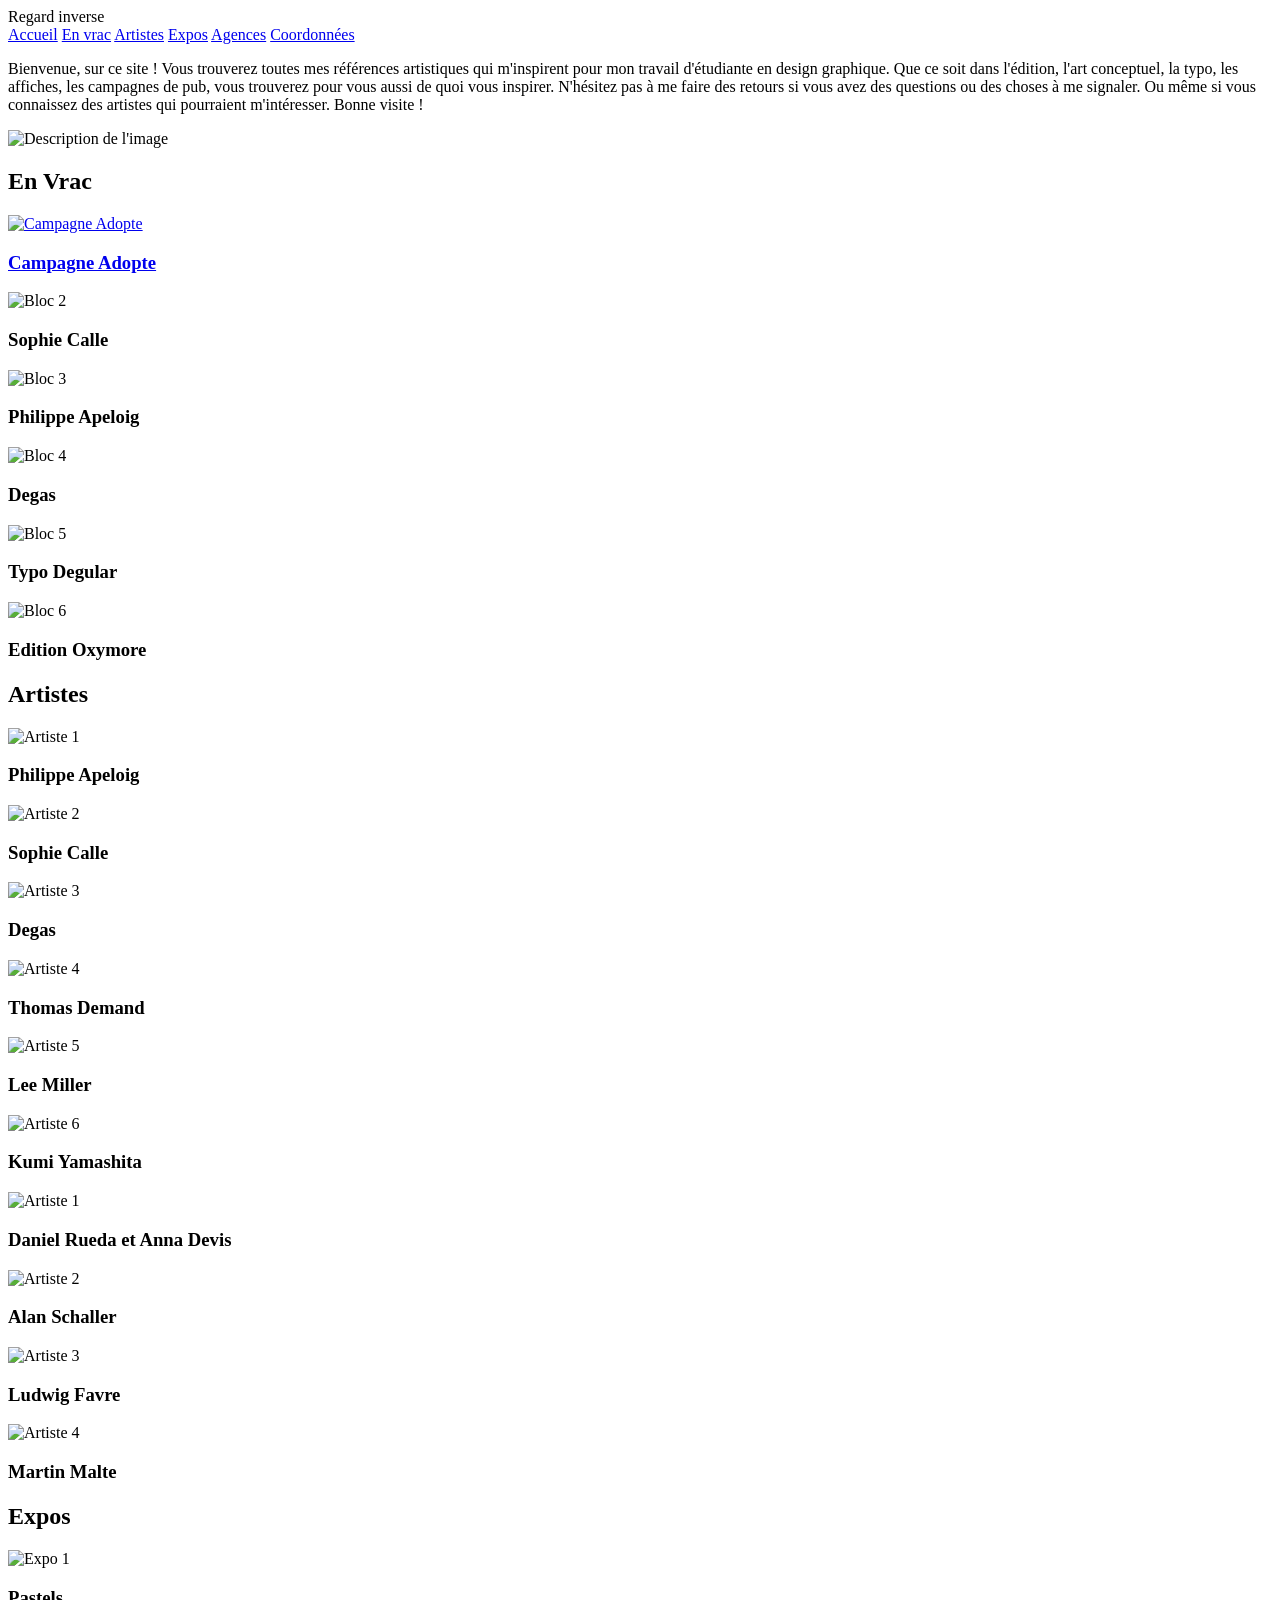
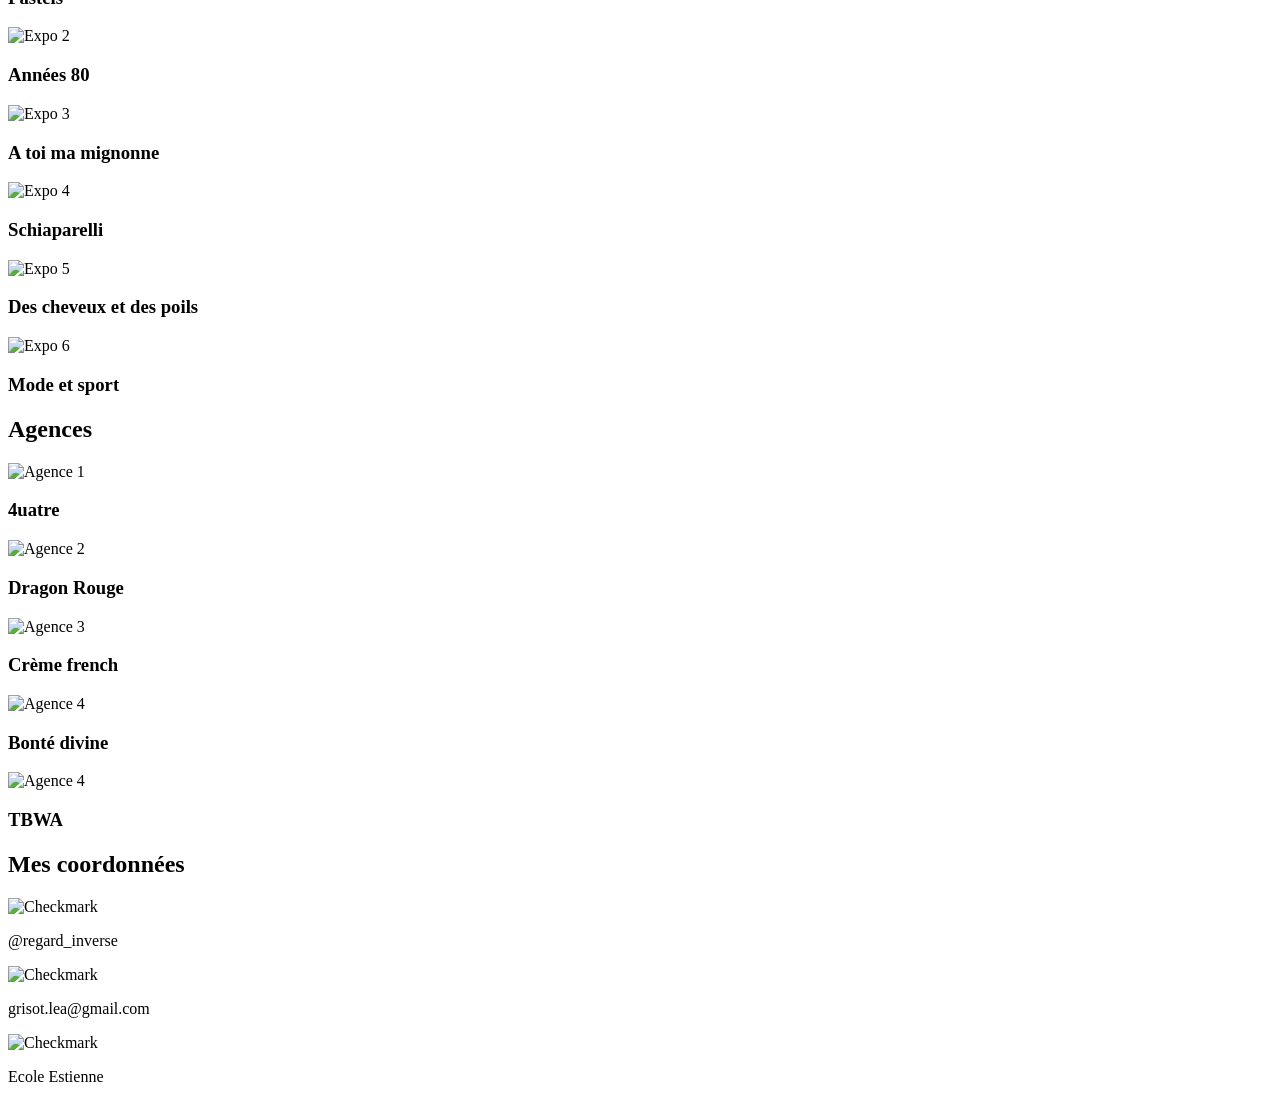
==== index.html @ 37bd3586 "Add Index fiel" ====
<!DOCTYPE html>
<html lang="fr">
<head>
    <meta charset="UTF-8">
    <meta name="viewport" content="width=device-width, initial-scale=1.0">
    <title>Regard inverse</title>
    <link href="https://fonts.googleapis.com/css2?family=Kanit:wght@300&display=swap" rel="stylesheet">
    <link rel="stylesheet" type="text/css" href="Style.css">
</head>
<body>

     <div class="black-bar">
        <div class="references">Regard inverse</div>
    </div>

    <div class="navbar">
        <a href="#accueil">Accueil</a>
        <a href="#vrac">En vrac</a>
        <a href="#artistes">Artistes</a>
        <a href="#expos">Expos</a>
        <a href="#agences">Agences</a>
        <a href="#coordonnees">Coordonnées</a>
    </div>

    <div class="content-container">
        <div class="text-container">
          <p>Bienvenue, sur ce site ! Vous trouverez toutes mes références artistiques qui m'inspirent pour mon travail d'étudiante en design graphique. Que ce soit dans l'édition, l'art conceptuel, la typo, les affiches, les campagnes de pub, vous trouverez pour vous aussi de quoi vous inspirer. N'hésitez pas à me faire des retours si vous avez des questions ou des choses à me signaler. Ou même si vous connaissez des artistes qui pourraient m'intéresser. Bonne visite !</p>
        </div>
        <div class="photo-container">
            <img src="image/livre.jpg" alt="Description de l'image">
        </div>
    </div>

    <!-- Sur votre page principale -->
  <div id="en-vrac" class="section">
      <h2>En Vrac</h2>
      <div class="blocks-container">
          <div class="block">
              <a href="campagne_adopte.html">
                  <img src="image/adopte.jpg" alt="Campagne Adopte">
                  <h3>Campagne Adopte</h3>
              </a>
          </div>
      </div>
            <div class="block">
                <img src="image/sophie.jpg" alt="Bloc 2">
                <h3>Sophie Calle</h3>
            </div>
            <div class="block">
                <img src="image/Philippe_Apeloig.jpg" alt="Bloc 3">
                <h3>Philippe Apeloig</h3>
            </div>
            <div class="block">
                <img src="image/Degas.jpg" alt="Bloc 4">
                <h3>Degas</h3>
            </div>
            <div class="block">
                <img src="image/Degular.jpg" alt="Bloc 5">
                <h3>Typo Degular</h3>
            </div>
            <div class="block">
                <img src="image/oxymore.jpg" alt="Bloc 6">
                <h3>Edition Oxymore</h3>
            </div>
        </div>

      </div>

      <div id="artistes" class="section">
          <h2>Artistes</h2>

          <div class="blocks-container">
              <div class="block">
                  <img src="image/Philippe_Apeloig.jpg" alt="Artiste 1">
                  <h3>Philippe Apeloig</h3>
              </div>
              <div class="block">
                  <img src="image/Sophie.jpg" alt="Artiste 2">
                  <h3>Sophie Calle</h3>
              </div>
              <div class="block">
                  <img src="image/Degas.jpg" alt="Artiste 3">
                  <h3>Degas</h3>
              </div>
              <div class="block">
                  <img src="image/thomas.jpg" alt="Artiste 4">
                  <h3>Thomas Demand</h3>
              </div>
              <div class="block">
                  <img src="image/Lee.jpg" alt="Artiste 5">
                  <h3>Lee Miller</h3>
              </div>
              <div class="block">
                  <img src="image/Kumi.jpg" alt="Artiste 6">
                  <h3>Kumi Yamashita</h3>
          </div>
      </div>

      <div class="blocks-container">
          <div class="block">
              <img src="image/Daniel.jpg" alt="Artiste 1">
              <h3>Daniel Rueda et Anna Devis</h3>
          </div>
          <div class="block">
              <img src="image/Alan+Schaller.jpg" alt="Artiste 2">
              <h3>Alan Schaller</h3>
          </div>
          <div class="block">
              <img src="image/Ludwig.jpg" alt="Artiste 3">
              <h3>Ludwig Favre</h3>
          </div>
          <div class="block">
              <img src="image/malte.jpg" alt="Artiste 4">
              <h3>Martin Malte</h3>
          </div>
      </div>

      <div id="expos" class="section">
          <h2>Expos</h2>

          <div class="blocks-container">
              <div class="block">
                  <img src="image/pastels.jpg" alt="Expo 1">
                  <h3>Pastels</h3>
              </div>
              <div class="block">
                  <img src="image/80.jpg" alt="Expo 2">
                  <h3>Années 80</h3>
              </div>
              <div class="block">
                  <img src="image/A toi.jpg" alt="Expo 3">
                  <h3>A toi ma mignonne</h3>
              </div>
              <div class="block">
                  <img src="image/schia.jpg" alt="Expo 4">
                  <h3>Schiaparelli</h3>
              </div>
              <div class="block">
                  <img src="image/Cheveux.jpg" alt="Expo 5">
                  <h3>Des cheveux et des poils</h3>
              </div>
              <div class="block">
                  <img src="image/sport.jpg" alt="Expo 6">
                  <h3>Mode et sport</h3>
              </div>
          </div>


      <div id="agences" class="section">
          <h2>Agences</h2>

          <div class="blocks-container">
              <div class="block">
                  <img src="image/4uatre.jpg" alt="Agence 1">
                  <h3>4uatre</h3>
              </div>
              <div class="block">
                  <img src="image/dragon.jpg" alt="Agence 2">
                  <h3>Dragon Rouge</h3>
              </div>
              <div class="block">
                  <img src="image/Creme.jpg" alt="Agence 3">
                  <h3>Crème french</h3>
              </div>
              <div class="block">
                  <img src="image/Bonté.jpg" alt="Agence 4">
                  <h3>Bonté divine</h3>
              </div>
              <div class="block">
                  <img src="image/TBW.jpg" alt="Agence 4">
                  <h3>TBWA</h3>
              </div>
          </div>
    <!-- Ajoutez plus de blocs au besoin -->
</div>
              <!-- Add more blocks as needed -->
          </div>

      <div id="coordonnees" class="section">
         <h2> Mes coordonnées</h2>

         <div class="contacts-container">
             <div class="contact-item">
                 <div class="contact-icon"><img src="image/tick.jpg" alt="Checkmark" style="width: 15px; height: 15px;"></div>
                 <div class="contacts-text">
                     <p>@regard_inverse</p>
                 </div>
             </div>
             <div class="contact-item">
                 <div class="contact-icon"><img src="image/tick.jpg" alt="Checkmark" style="width: 15px; height: 15px;"></div>
                 <div class="contacts-text">
                     <p>grisot.lea@gmail.com</p>
                 </div>
             </div>
             <div class="contact-item">
                 <div class="contact-icon"><img src="image/tick.jpg" alt="Checkmark" style="width: 15px; height: 15px;"></div>
                 <div class="contacts-text">
                     <p>Ecole Estienne</p>
                 </div>
             </div>
         </div>
     </div>

      <!-- Continue adding more sections as needed -->

      <!-- Your page content goes here -->
      <div class="black-bar-bottom"></div>
  </body>
  </html>
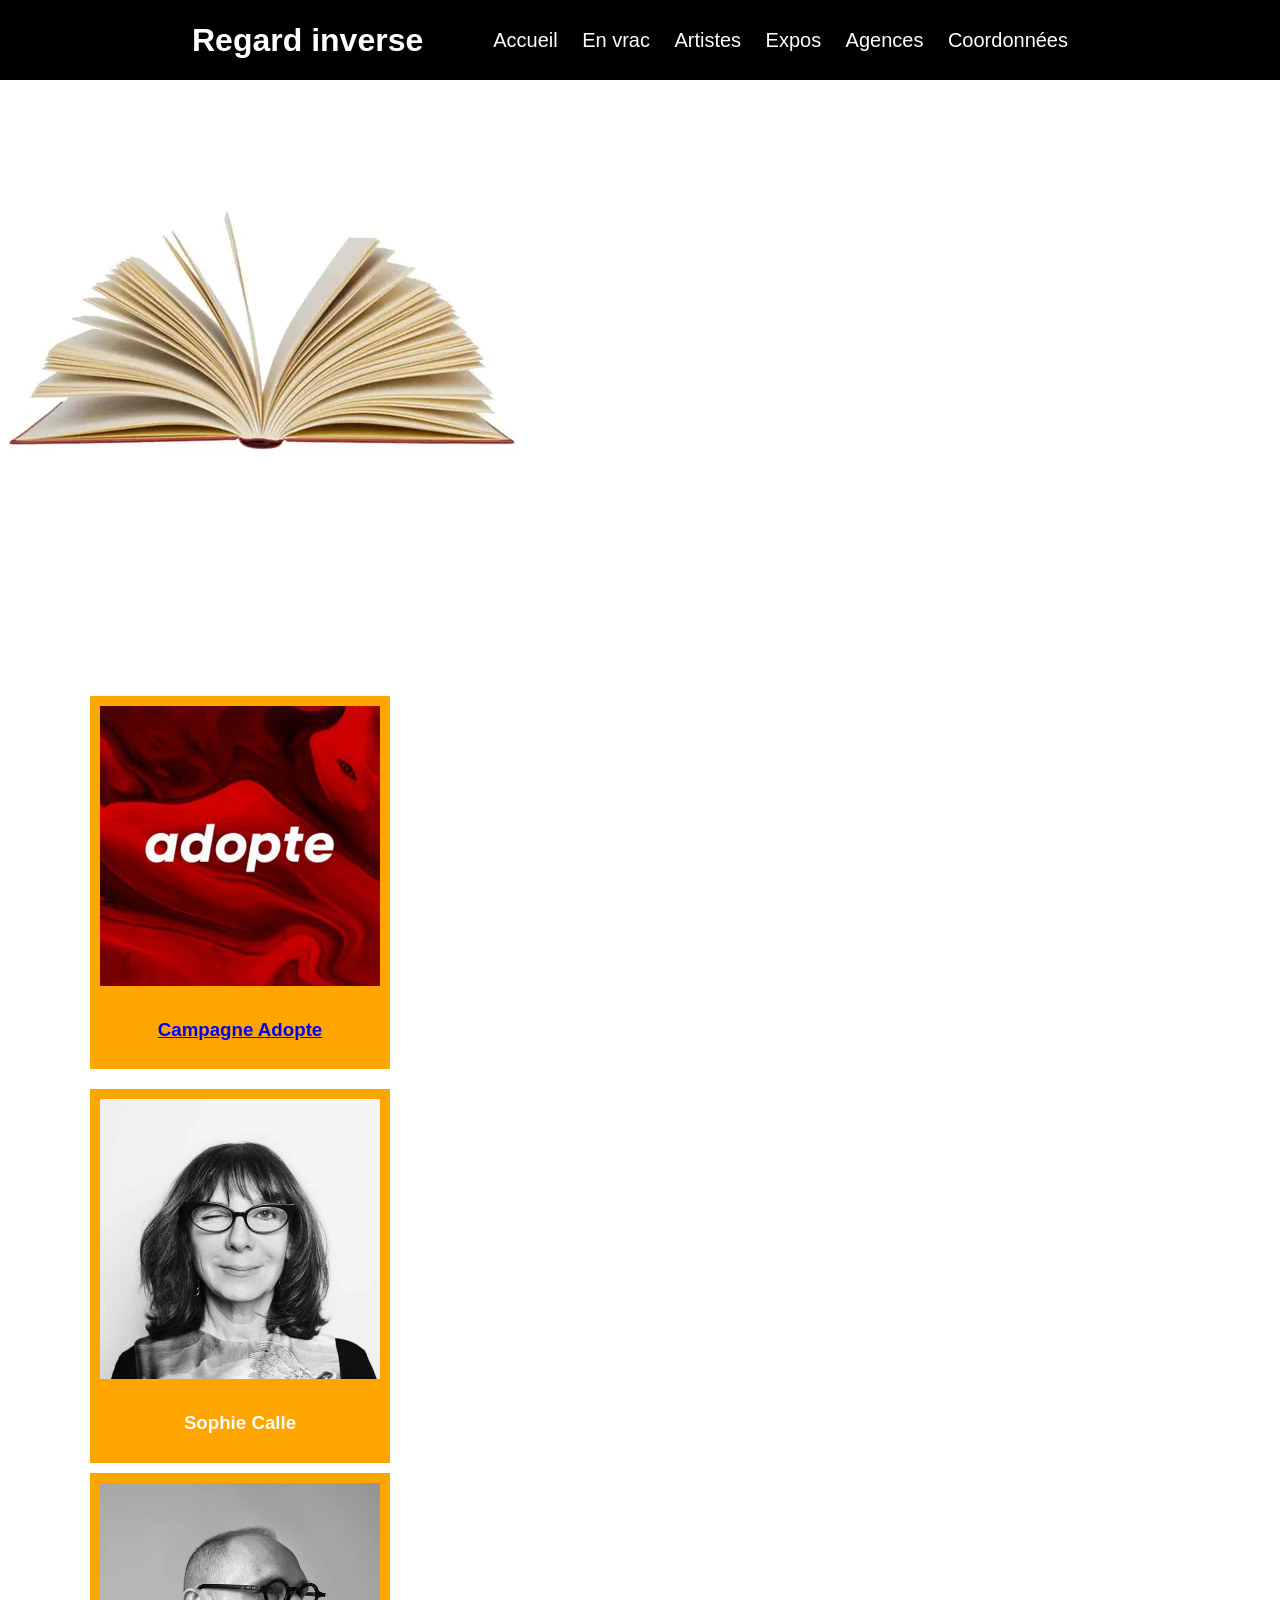
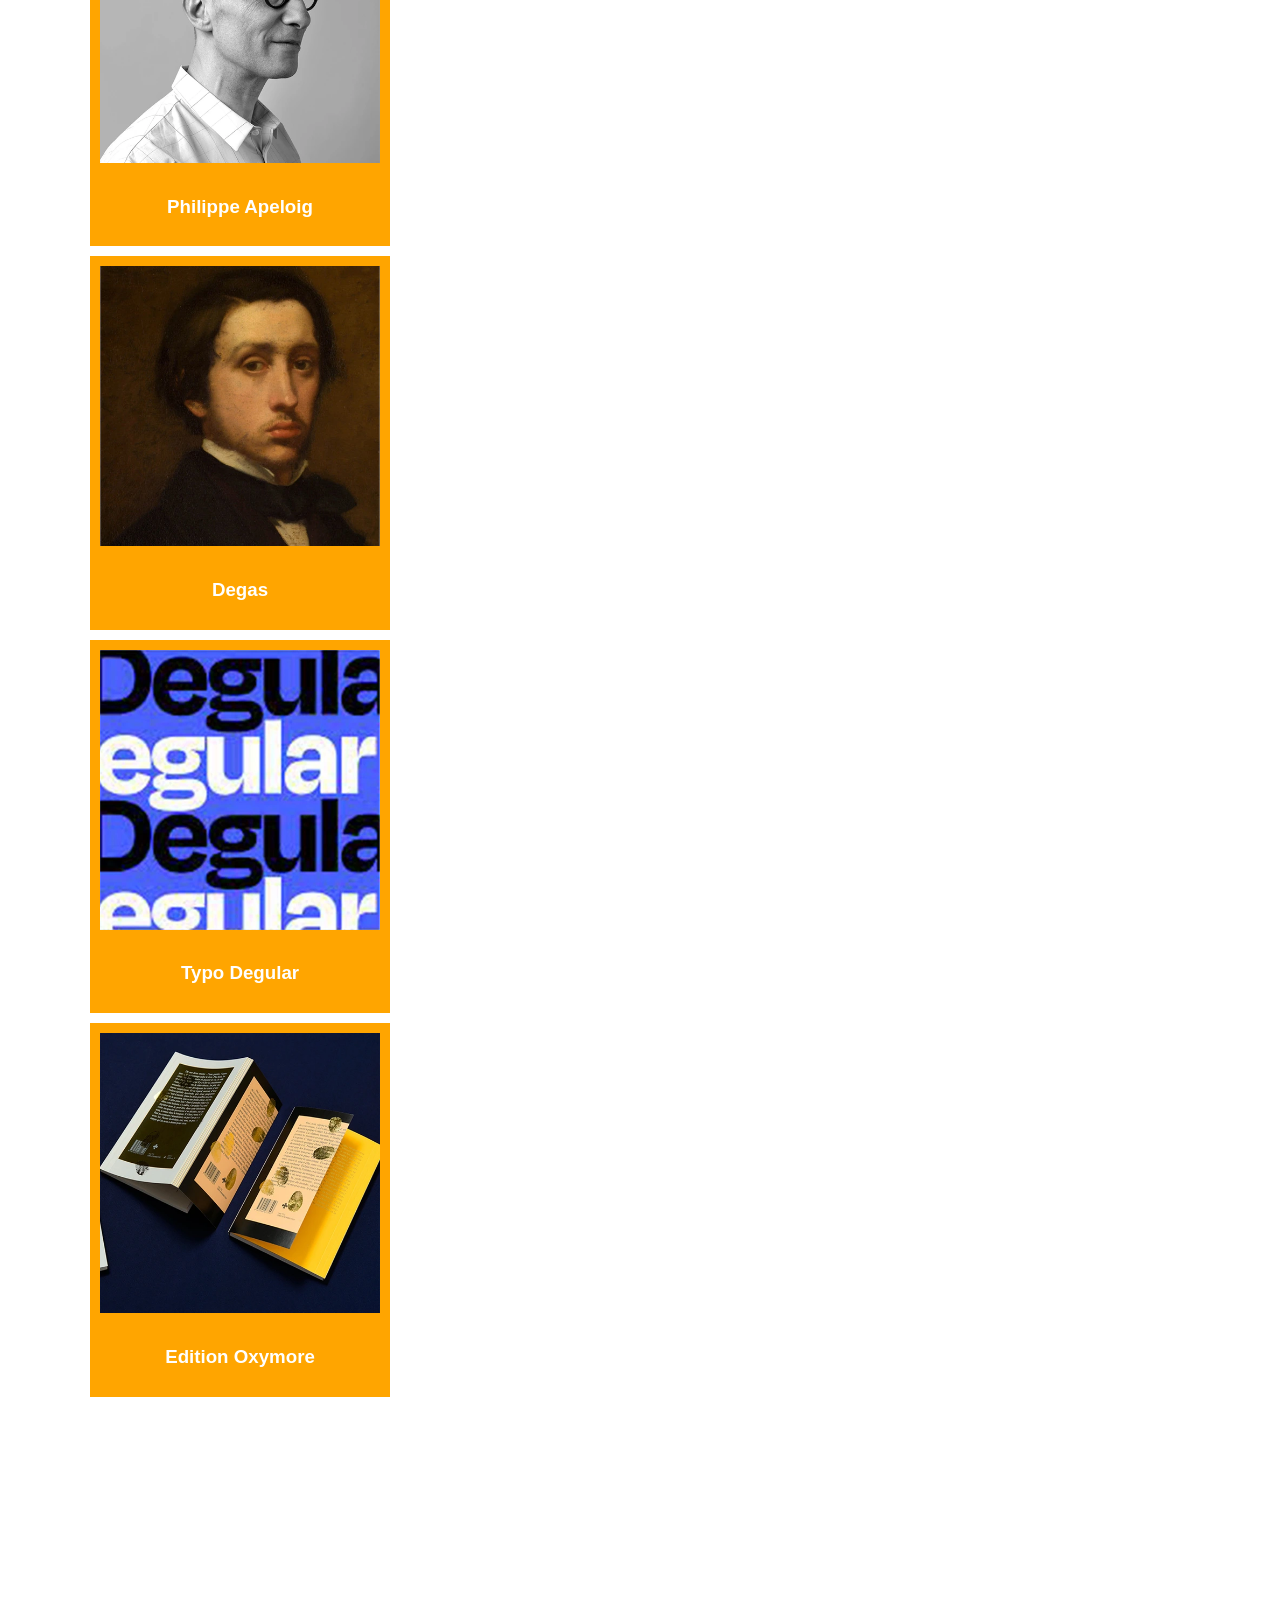
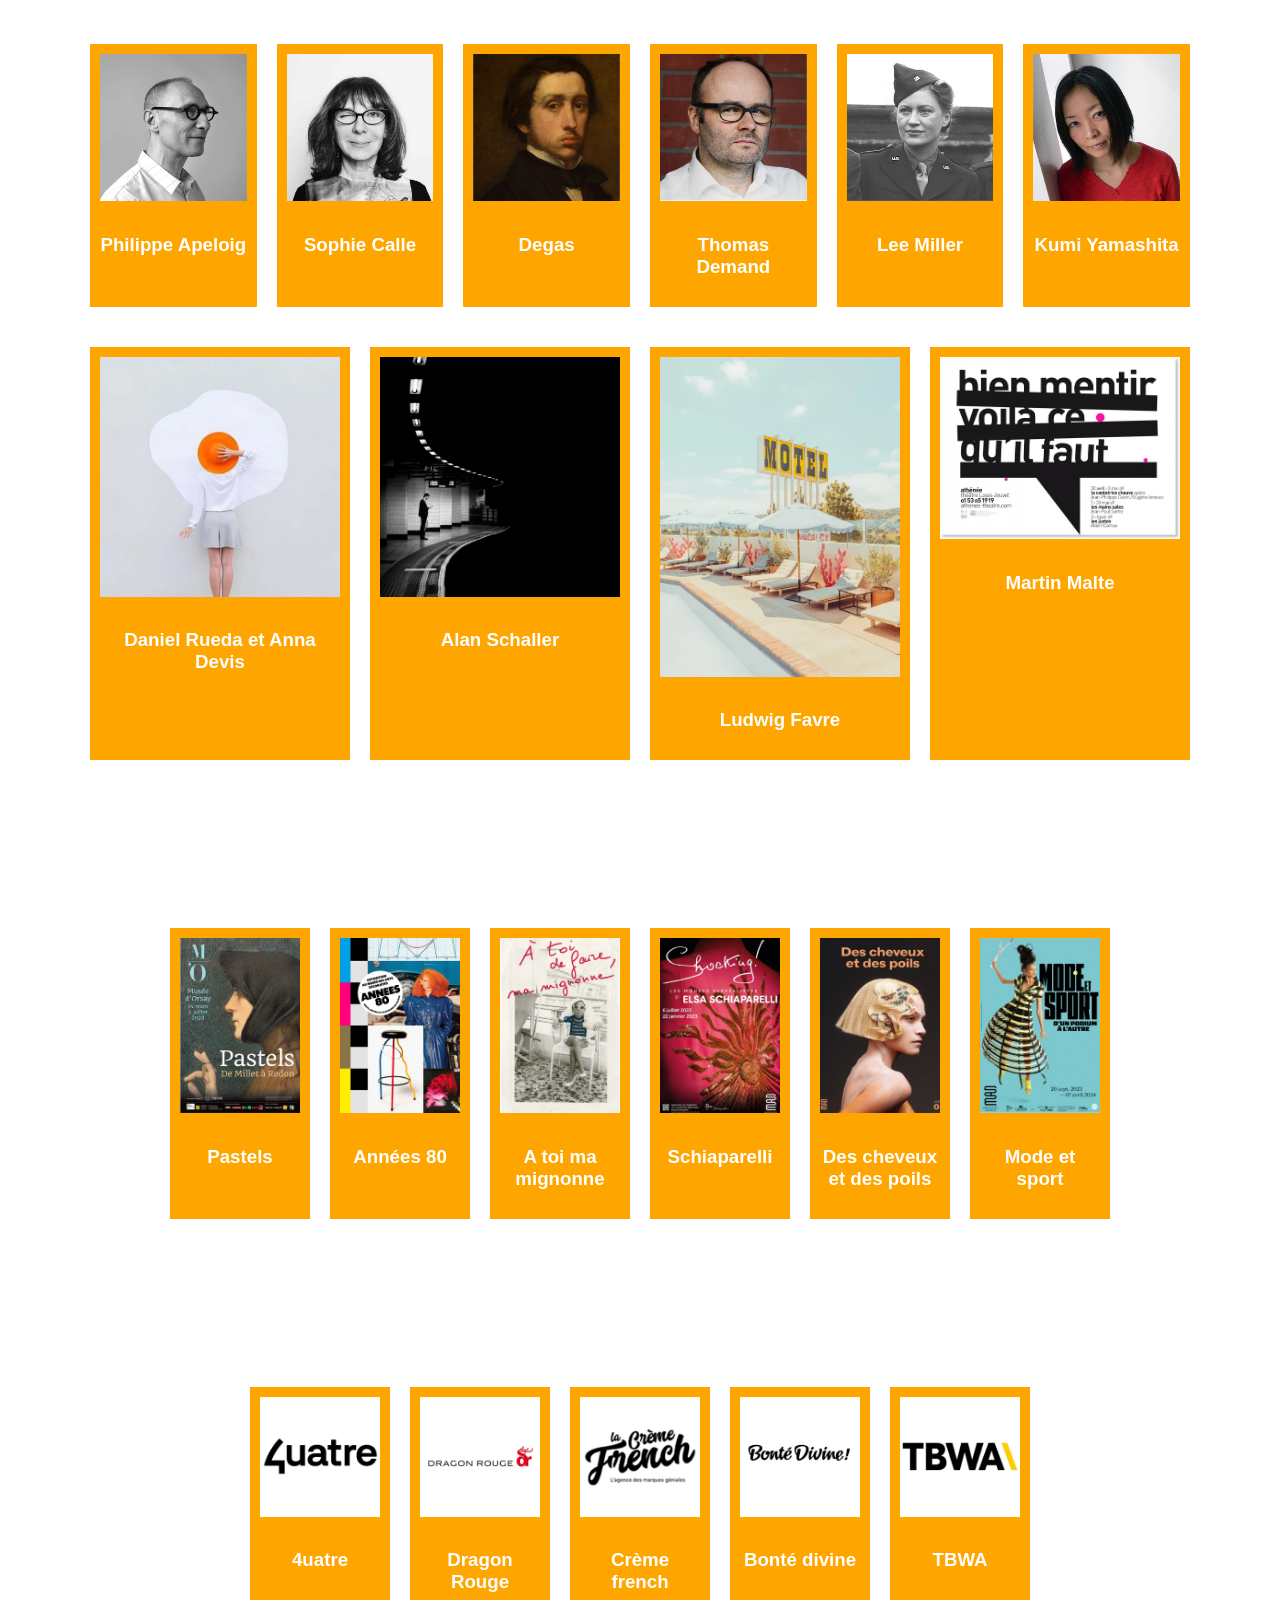
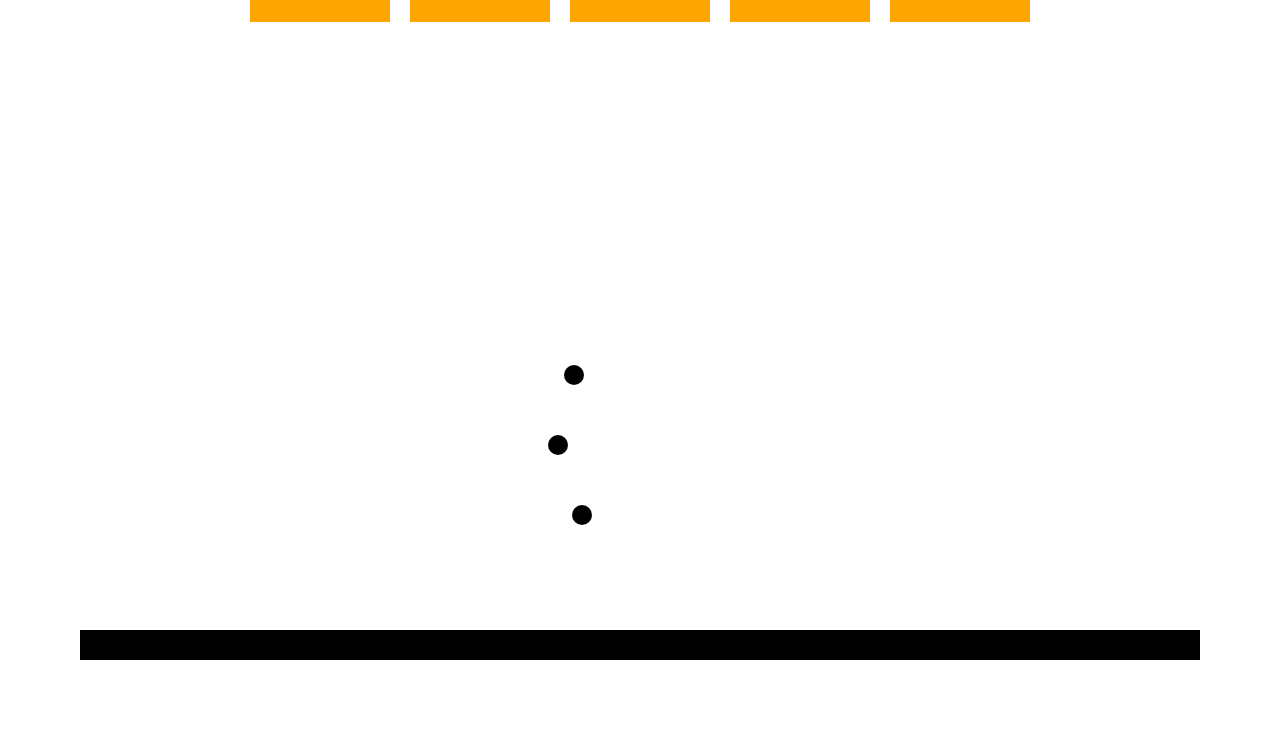
==== commit ec8b6c2f: "Images version Webp" ====
--- a/index.html
+++ b/index.html
@@ -1,209 +1,211 @@
 <!DOCTYPE html>
 <html lang="fr">
-<head>
-    <meta charset="UTF-8">
-    <meta name="viewport" content="width=device-width, initial-scale=1.0">
-    <title>Regard inverse</title>
-    <link href="https://fonts.googleapis.com/css2?family=Kanit:wght@300&display=swap" rel="stylesheet">
-    <link rel="stylesheet" type="text/css" href="Style.css">
-</head>
-<body>
-
-     <div class="black-bar">
-        <div class="references">Regard inverse</div>
+    <head>
+        <meta charset="UTF-8">
+        <meta name="viewport" content="width=device-width, initial-scale=1.0">
+        <title>Regard inverse</title>
+        <link href="https://fonts.googleapis.com/css2?family=Kanit:wght@300&display=swap" rel="stylesheet">
+        <link rel="stylesheet" type="text/css" href="Style.css">
+    </head>
+    <body>
+
+        <div class="navbar">
+            <div class="black-bar flex-items">
+                <h1>Regard inverse</h1>
+            </div>
+            <div class="flex-items">
+                <a href="#accueil">Accueil</a>
+                <a href="#vrac">En vrac</a>
+                <a href="#artistes">Artistes</a>
+                <a href="#expos">Expos</a>
+                <a href="#agences">Agences</a>
+                <a href="#coordonnees">Coordonnées</a>
+            </div>
+        </div>
+
+        <div class="content-container">
+            <div class="text-container">
+            <p>Bienvenue, sur ce site ! Vous trouverez toutes mes références artistiques qui m'inspirent pour mon travail d'étudiante en design graphique. 
+                Que ce soit dans l'édition, l'art conceptuel, la typo, les affiches, les campagnes de pub, vous trouverez pour vous aussi de quoi vous inspirer. N'hésitez pas à me faire des retours si vous avez des questions ou des choses à me signaler. Ou même si vous connaissez des artistes qui pourraient m'intéresser. Bonne visite !</p>
+            </div>
+            <div class="photo-container">
+                <img src="image/livre.webp" alt="Description de l'image">
+            </div>
+        </div>
+
+        <!-- Sur votre page principale -->
+    <div id="vrac" class="section">
+        <h2>En Vrac</h2>
+        <div class="blocks-container">
+            <div class="block">
+                <a href="campagne_adopte.html">
+                    <img src="image/adopte.webp" alt="Campagne Adopte">
+                    <h3>Campagne Adopte</h3>
+                </a>
+            </div>
+        </div>
+                <div class="block">
+                    <img src="image/sophie.webp" alt="Bloc 2">
+                    <h3>Sophie Calle</h3>
+                </div>
+                <div class="block">
+                    <img src="image/Philippe_Apeloig.webp" alt="Bloc 3">
+                    <h3>Philippe Apeloig</h3>
+                </div>
+                <div class="block">
+                    <img src="image/Degas.webp" alt="Bloc 4">
+                    <h3>Degas</h3>
+                </div>
+                <div class="block">
+                    <img src="image/degular.webp" alt="Bloc 5">
+                    <h3>Typo Degular</h3>
+                </div>
+                <div class="block">
+                    <img src="image/oxymore.webp" alt="Bloc 6">
+                    <h3>Edition Oxymore</h3>
+                </div>
+            </div>
+
+        </div>
+
+        <div id="artistes" class="section">
+            <h2>Artistes</h2>
+
+            <div class="blocks-container">
+                <div class="block">
+                    <img src="image/Philippe_Apeloig.webp" alt="Artiste 1">
+                    <h3>Philippe Apeloig</h3>
+                </div>
+                <div class="block">
+                    <img src="image/sophie.webp" alt="Artiste 2">
+                    <h3>Sophie Calle</h3>
+                </div>
+                <div class="block">
+                    <img src="image/Degas.webp" alt="Artiste 3">
+                    <h3>Degas</h3>
+                </div>
+                <div class="block">
+                    <img src="image/Thomas.webp" alt="Artiste 4">
+                    <h3>Thomas Demand</h3>
+                </div>
+                <div class="block">
+                    <img src="image/Lee.webp" alt="Artiste 5">
+                    <h3>Lee Miller</h3>
+                </div>
+                <div class="block">
+                    <img src="image/Kumi.webp" alt="Artiste 6">
+                    <h3>Kumi Yamashita</h3>
+            </div>
+        </div>
+
+        <div class="blocks-container">
+            <div class="block">
+                <img src="image/Daniel.webp" alt="Artiste 1">
+                <h3>Daniel Rueda et Anna Devis</h3>
+            </div>
+            <div class="block">
+                <img src="image/Alan_Schaller.webp" alt="Artiste 2">
+                <h3>Alan Schaller</h3>
+            </div>
+            <div class="block">
+                <img src="image/ludwig.webp" alt="Artiste 3">
+                <h3>Ludwig Favre</h3>
+            </div>
+            <div class="block">
+                <img src="image/malte.webp" alt="Artiste 4">
+                <h3>Martin Malte</h3>
+            </div>
+        </div>
+
+        <div id="expos" class="section">
+            <h2>Expos</h2>
+
+            <div class="blocks-container">
+                <div class="block">
+                    <img src="image/pastels.webp" alt="Expo 1">
+                    <h3>Pastels</h3>
+                </div>
+                <div class="block">
+                    <img src="image/80.webp" alt="Expo 2">
+                    <h3>Années 80</h3>
+                </div>
+                <div class="block">
+                    <img src="image/A_toi.webp" alt="Expo 3">
+                    <h3>A toi ma mignonne</h3>
+                </div>
+                <div class="block">
+                    <img src="image/schia.webp" alt="Expo 4">
+                    <h3>Schiaparelli</h3>
+                </div>
+                <div class="block">
+                    <img src="image/Cheveux.webp" alt="Expo 5">
+                    <h3>Des cheveux et des poils</h3>
+                </div>
+                <div class="block">
+                    <img src="image/sport.webp" alt="Expo 6">
+                    <h3>Mode et sport</h3>
+                </div>
+            </div>
+
+
+        <div id="agences" class="section">
+            <h2>Agences</h2>
+
+            <div class="blocks-container">
+                <div class="block">
+                    <img src="image/4uatre.webp" alt="Agence 1">
+                    <h3>4uatre</h3>
+                </div>
+                <div class="block">
+                    <img src="image/dragon.webp" alt="Agence 2">
+                    <h3>Dragon Rouge</h3>
+                </div>
+                <div class="block">
+                    <img src="image/creme.webp" alt="Agence 3">
+                    <h3>Crème french</h3>
+                </div>
+                <div class="block">
+                    <img src="image/bonte.webp" alt="Agence 4">
+                    <h3>Bonté divine</h3>
+                </div>
+                <div class="block">
+                    <img src="image/TBW.webp" alt="Agence 4">
+                    <h3>TBWA</h3>
+                </div>
+            </div>
+        <!-- Ajoutez plus de blocs au besoin -->
     </div>
-
-    <div class="navbar">
-        <a href="#accueil">Accueil</a>
-        <a href="#vrac">En vrac</a>
-        <a href="#artistes">Artistes</a>
-        <a href="#expos">Expos</a>
-        <a href="#agences">Agences</a>
-        <a href="#coordonnees">Coordonnées</a>
-    </div>
-
-    <div class="content-container">
-        <div class="text-container">
-          <p>Bienvenue, sur ce site ! Vous trouverez toutes mes références artistiques qui m'inspirent pour mon travail d'étudiante en design graphique. Que ce soit dans l'édition, l'art conceptuel, la typo, les affiches, les campagnes de pub, vous trouverez pour vous aussi de quoi vous inspirer. N'hésitez pas à me faire des retours si vous avez des questions ou des choses à me signaler. Ou même si vous connaissez des artistes qui pourraient m'intéresser. Bonne visite !</p>
-        </div>
-        <div class="photo-container">
-            <img src="image/livre.jpg" alt="Description de l'image">
-        </div>
-    </div>
-
-    <!-- Sur votre page principale -->
-  <div id="en-vrac" class="section">
-      <h2>En Vrac</h2>
-      <div class="blocks-container">
-          <div class="block">
-              <a href="campagne_adopte.html">
-                  <img src="image/adopte.jpg" alt="Campagne Adopte">
-                  <h3>Campagne Adopte</h3>
-              </a>
-          </div>
-      </div>
-            <div class="block">
-                <img src="image/sophie.jpg" alt="Bloc 2">
-                <h3>Sophie Calle</h3>
-            </div>
-            <div class="block">
-                <img src="image/Philippe_Apeloig.jpg" alt="Bloc 3">
-                <h3>Philippe Apeloig</h3>
-            </div>
-            <div class="block">
-                <img src="image/Degas.jpg" alt="Bloc 4">
-                <h3>Degas</h3>
-            </div>
-            <div class="block">
-                <img src="image/Degular.jpg" alt="Bloc 5">
-                <h3>Typo Degular</h3>
-            </div>
-            <div class="block">
-                <img src="image/oxymore.jpg" alt="Bloc 6">
-                <h3>Edition Oxymore</h3>
-            </div>
-        </div>
-
-      </div>
-
-      <div id="artistes" class="section">
-          <h2>Artistes</h2>
-
-          <div class="blocks-container">
-              <div class="block">
-                  <img src="image/Philippe_Apeloig.jpg" alt="Artiste 1">
-                  <h3>Philippe Apeloig</h3>
-              </div>
-              <div class="block">
-                  <img src="image/Sophie.jpg" alt="Artiste 2">
-                  <h3>Sophie Calle</h3>
-              </div>
-              <div class="block">
-                  <img src="image/Degas.jpg" alt="Artiste 3">
-                  <h3>Degas</h3>
-              </div>
-              <div class="block">
-                  <img src="image/thomas.jpg" alt="Artiste 4">
-                  <h3>Thomas Demand</h3>
-              </div>
-              <div class="block">
-                  <img src="image/Lee.jpg" alt="Artiste 5">
-                  <h3>Lee Miller</h3>
-              </div>
-              <div class="block">
-                  <img src="image/Kumi.jpg" alt="Artiste 6">
-                  <h3>Kumi Yamashita</h3>
-          </div>
-      </div>
-
-      <div class="blocks-container">
-          <div class="block">
-              <img src="image/Daniel.jpg" alt="Artiste 1">
-              <h3>Daniel Rueda et Anna Devis</h3>
-          </div>
-          <div class="block">
-              <img src="image/Alan+Schaller.jpg" alt="Artiste 2">
-              <h3>Alan Schaller</h3>
-          </div>
-          <div class="block">
-              <img src="image/Ludwig.jpg" alt="Artiste 3">
-              <h3>Ludwig Favre</h3>
-          </div>
-          <div class="block">
-              <img src="image/malte.jpg" alt="Artiste 4">
-              <h3>Martin Malte</h3>
-          </div>
-      </div>
-
-      <div id="expos" class="section">
-          <h2>Expos</h2>
-
-          <div class="blocks-container">
-              <div class="block">
-                  <img src="image/pastels.jpg" alt="Expo 1">
-                  <h3>Pastels</h3>
-              </div>
-              <div class="block">
-                  <img src="image/80.jpg" alt="Expo 2">
-                  <h3>Années 80</h3>
-              </div>
-              <div class="block">
-                  <img src="image/A toi.jpg" alt="Expo 3">
-                  <h3>A toi ma mignonne</h3>
-              </div>
-              <div class="block">
-                  <img src="image/schia.jpg" alt="Expo 4">
-                  <h3>Schiaparelli</h3>
-              </div>
-              <div class="block">
-                  <img src="image/Cheveux.jpg" alt="Expo 5">
-                  <h3>Des cheveux et des poils</h3>
-              </div>
-              <div class="block">
-                  <img src="image/sport.jpg" alt="Expo 6">
-                  <h3>Mode et sport</h3>
-              </div>
-          </div>
-
-
-      <div id="agences" class="section">
-          <h2>Agences</h2>
-
-          <div class="blocks-container">
-              <div class="block">
-                  <img src="image/4uatre.jpg" alt="Agence 1">
-                  <h3>4uatre</h3>
-              </div>
-              <div class="block">
-                  <img src="image/dragon.jpg" alt="Agence 2">
-                  <h3>Dragon Rouge</h3>
-              </div>
-              <div class="block">
-                  <img src="image/Creme.jpg" alt="Agence 3">
-                  <h3>Crème french</h3>
-              </div>
-              <div class="block">
-                  <img src="image/Bonté.jpg" alt="Agence 4">
-                  <h3>Bonté divine</h3>
-              </div>
-              <div class="block">
-                  <img src="image/TBW.jpg" alt="Agence 4">
-                  <h3>TBWA</h3>
-              </div>
-          </div>
-    <!-- Ajoutez plus de blocs au besoin -->
-</div>
-              <!-- Add more blocks as needed -->
-          </div>
-
-      <div id="coordonnees" class="section">
-         <h2> Mes coordonnées</h2>
-
-         <div class="contacts-container">
-             <div class="contact-item">
-                 <div class="contact-icon"><img src="image/tick.jpg" alt="Checkmark" style="width: 15px; height: 15px;"></div>
-                 <div class="contacts-text">
-                     <p>@regard_inverse</p>
-                 </div>
-             </div>
-             <div class="contact-item">
-                 <div class="contact-icon"><img src="image/tick.jpg" alt="Checkmark" style="width: 15px; height: 15px;"></div>
-                 <div class="contacts-text">
-                     <p>grisot.lea@gmail.com</p>
-                 </div>
-             </div>
-             <div class="contact-item">
-                 <div class="contact-icon"><img src="image/tick.jpg" alt="Checkmark" style="width: 15px; height: 15px;"></div>
-                 <div class="contacts-text">
-                     <p>Ecole Estienne</p>
-                 </div>
-             </div>
-         </div>
-     </div>
-
-      <!-- Continue adding more sections as needed -->
-
-      <!-- Your page content goes here -->
-      <div class="black-bar-bottom"></div>
-  </body>
+                <!-- Add more blocks as needed -->
+            </div>
+
+        <div id="coordonnees" class="section">
+            <h2> Mes coordonnées</h2>
+
+            <div class="contacts-container">
+                <div class="contact-item">
+                    <div class="contact-icon"><img src="image/tick.webp" alt="Checkmark" style="width: 15px; height: 15px;"></div>
+                    <div class="contacts-text">
+                        <p>@regard_inverse</p>
+                    </div>
+                </div>
+                <div class="contact-item">
+                    <div class="contact-icon"><img src="image/tick.webp" alt="Checkmark" style="width: 15px; height: 15px;"></div>
+                    <div class="contacts-text">
+                        <p>grisot.lea@gmail.com</p>
+                    </div>
+                </div>
+                <div class="contact-item">
+                    <div class="contact-icon"><img src="image/tick.webp" alt="Checkmark" style="width: 15px; height: 15px;"></div>
+                    <div class="contacts-text">
+                        <p>Ecole Estienne</p>
+                    </div>
+                </div>
+            </div>
+        </div>
+
+        <!-- Continue adding more sections as needed -->
+
+        <!-- Your page content goes here -->
+        <div class="black-bar-bottom"></div>
+    </body>
   </html>
--- a/Style.css
+++ b/Style.css
@@ -0,0 +1,121 @@
+body {
+    font-family: 'Montserrat', sans-serif;
+	margin: 0;
+	color: white;
+	min-width: 300px;
+}
+
+.navbar {
+    display: flex;
+    align-items: center;
+    justify-content: center;
+    background-color: #000000;
+    height: 80px;
+}
+
+.flex-items {
+    
+}
+h1 {
+    color: #ffffff;
+    margin-right: 70px;
+}
+.flex-items a {
+    color: #ffffff;
+    font-size: 20px;
+    text-decoration: none;
+    margin-right: 20px;
+}
+
+.section {
+    padding: 80px;
+    text-align: center;
+}
+
+.links-container {
+    margin-top: 20px;
+}
+
+.links-container a {
+    margin: 0 10px;
+    text-decoration: none;
+    color: #000000;
+}
+
+.blocks-container {
+    display: flex;
+    justify-content: space-between;
+    margin-top: 20px;
+}
+
+.block {
+    width: 25%;
+    margin: 10px;
+    border: 0px solid #000000;
+    text-align: center;
+    padding: 10px;
+    background-color: #ffa500;
+}
+
+.block img {
+    max-width: 100%;
+    height: auto;
+    margin-bottom: 10px;
+}
+
+.contacts-container {
+    display: flex;
+    flex-direction: column;
+    align-items: center;
+}
+
+.contact-item {
+    display: flex;
+    align-items: center;
+    margin: 10px 0;
+}
+
+.contact-icon {
+    width: 20px;
+    height: 20px;
+    border-radius: 50%;
+    background-color: #000000;
+    margin-right: 10px;
+    display: flex;
+    align-items: center;
+    justify-content: center;
+}
+
+.contact-icon img {
+    width: 15px;
+    height: 15px;
+    color: #ffffff;
+}
+
+.black-bar-bottom {
+    background-color: #000000;
+    height: 30px;
+    width: 100%;
+    bottom: 0;
+    z-index: 999;
+}
+
+/* Responsive styling example */
+@media (max-width: 768px) {
+    .content-container {
+        flex-direction: column;
+    }
+
+    .text-container,
+    .photo-container {
+        flex: 1;
+    }
+
+    .blocks-container {
+        flex-direction: column;
+    }
+
+    .block {
+        width: 100%;
+    }
+}
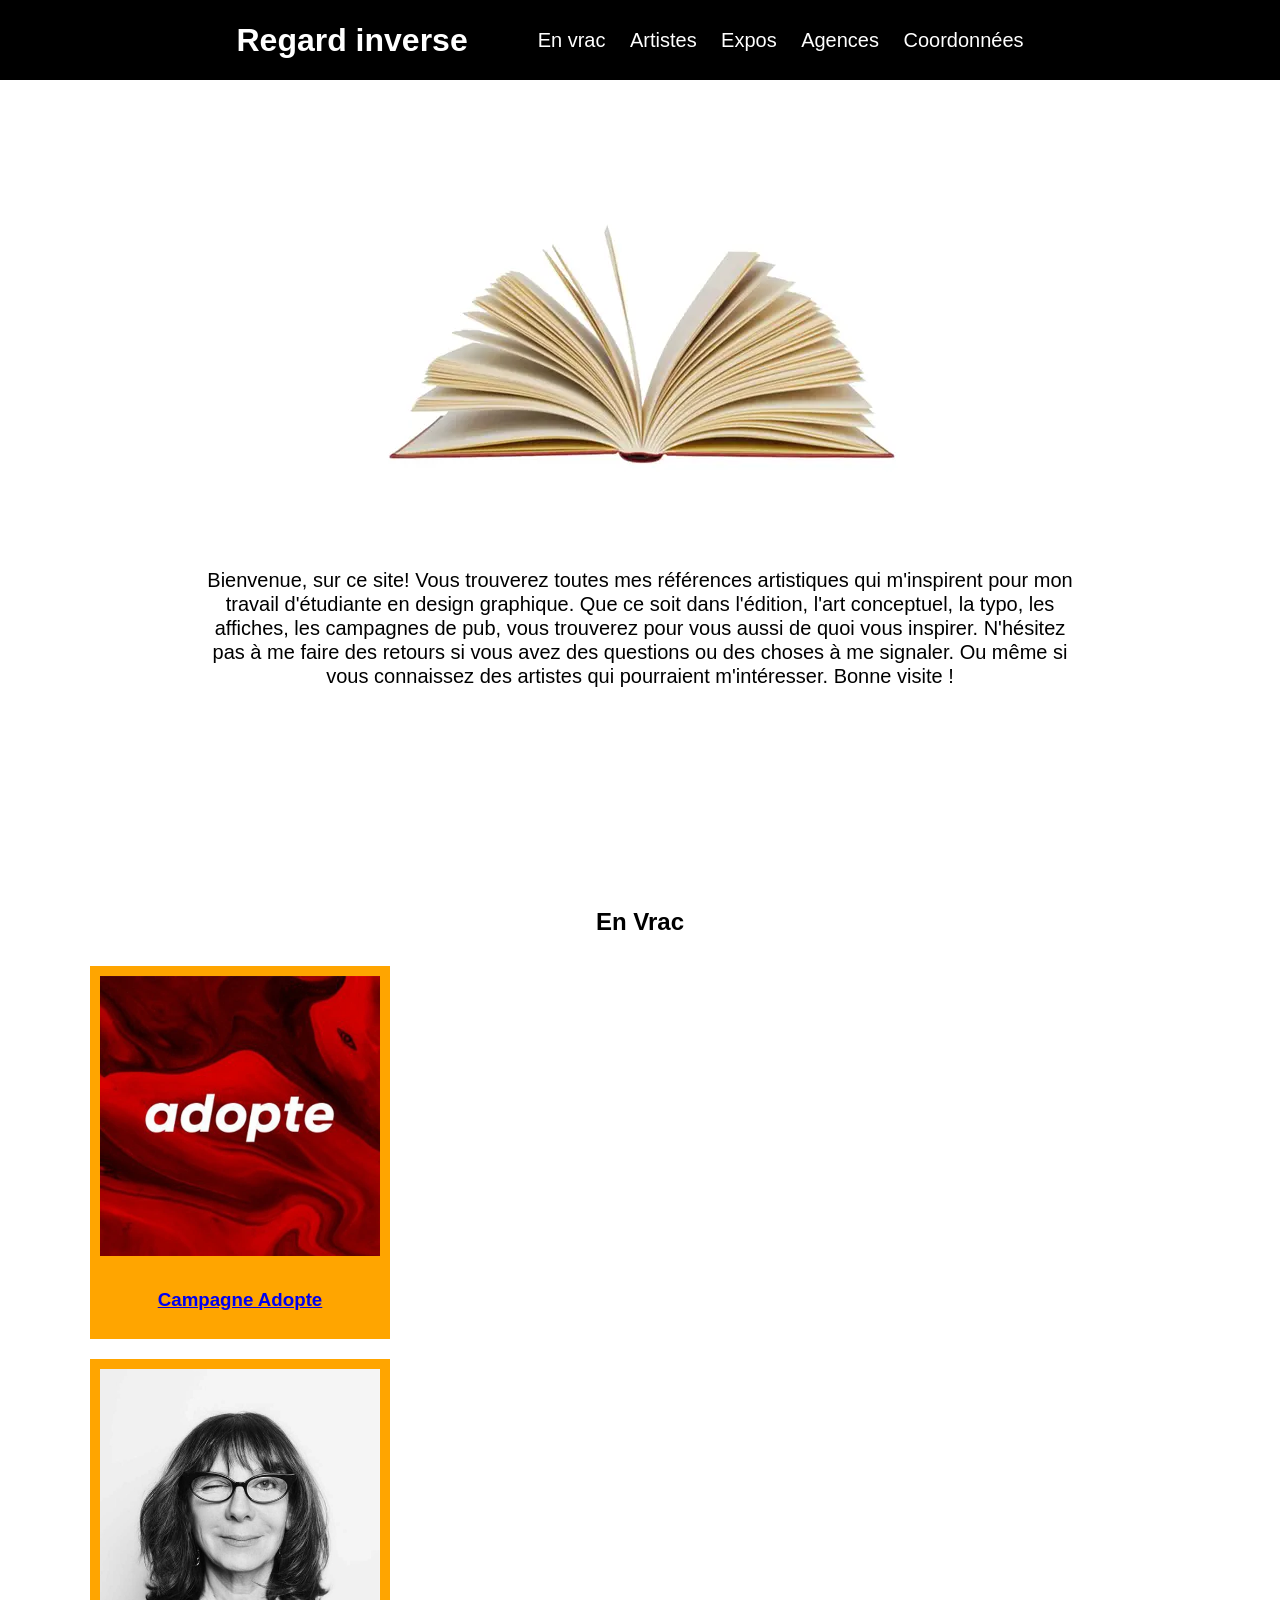
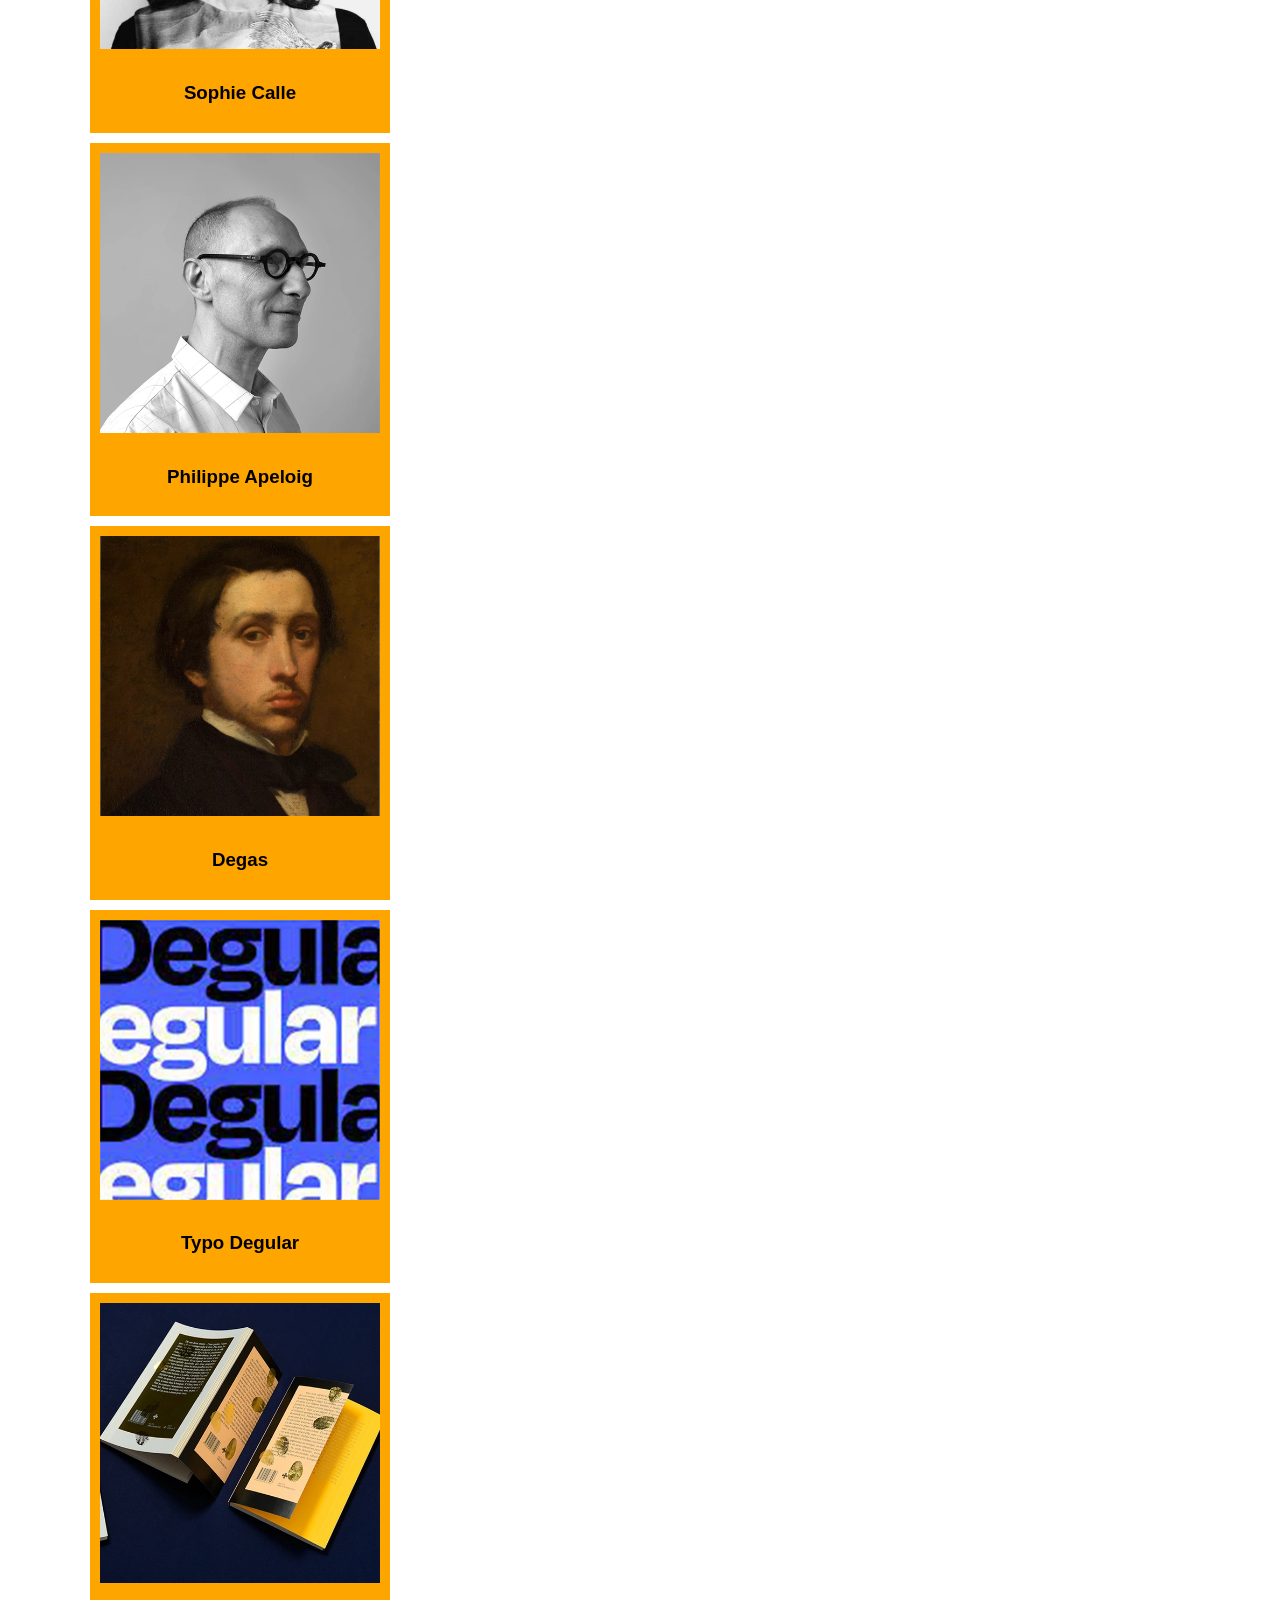
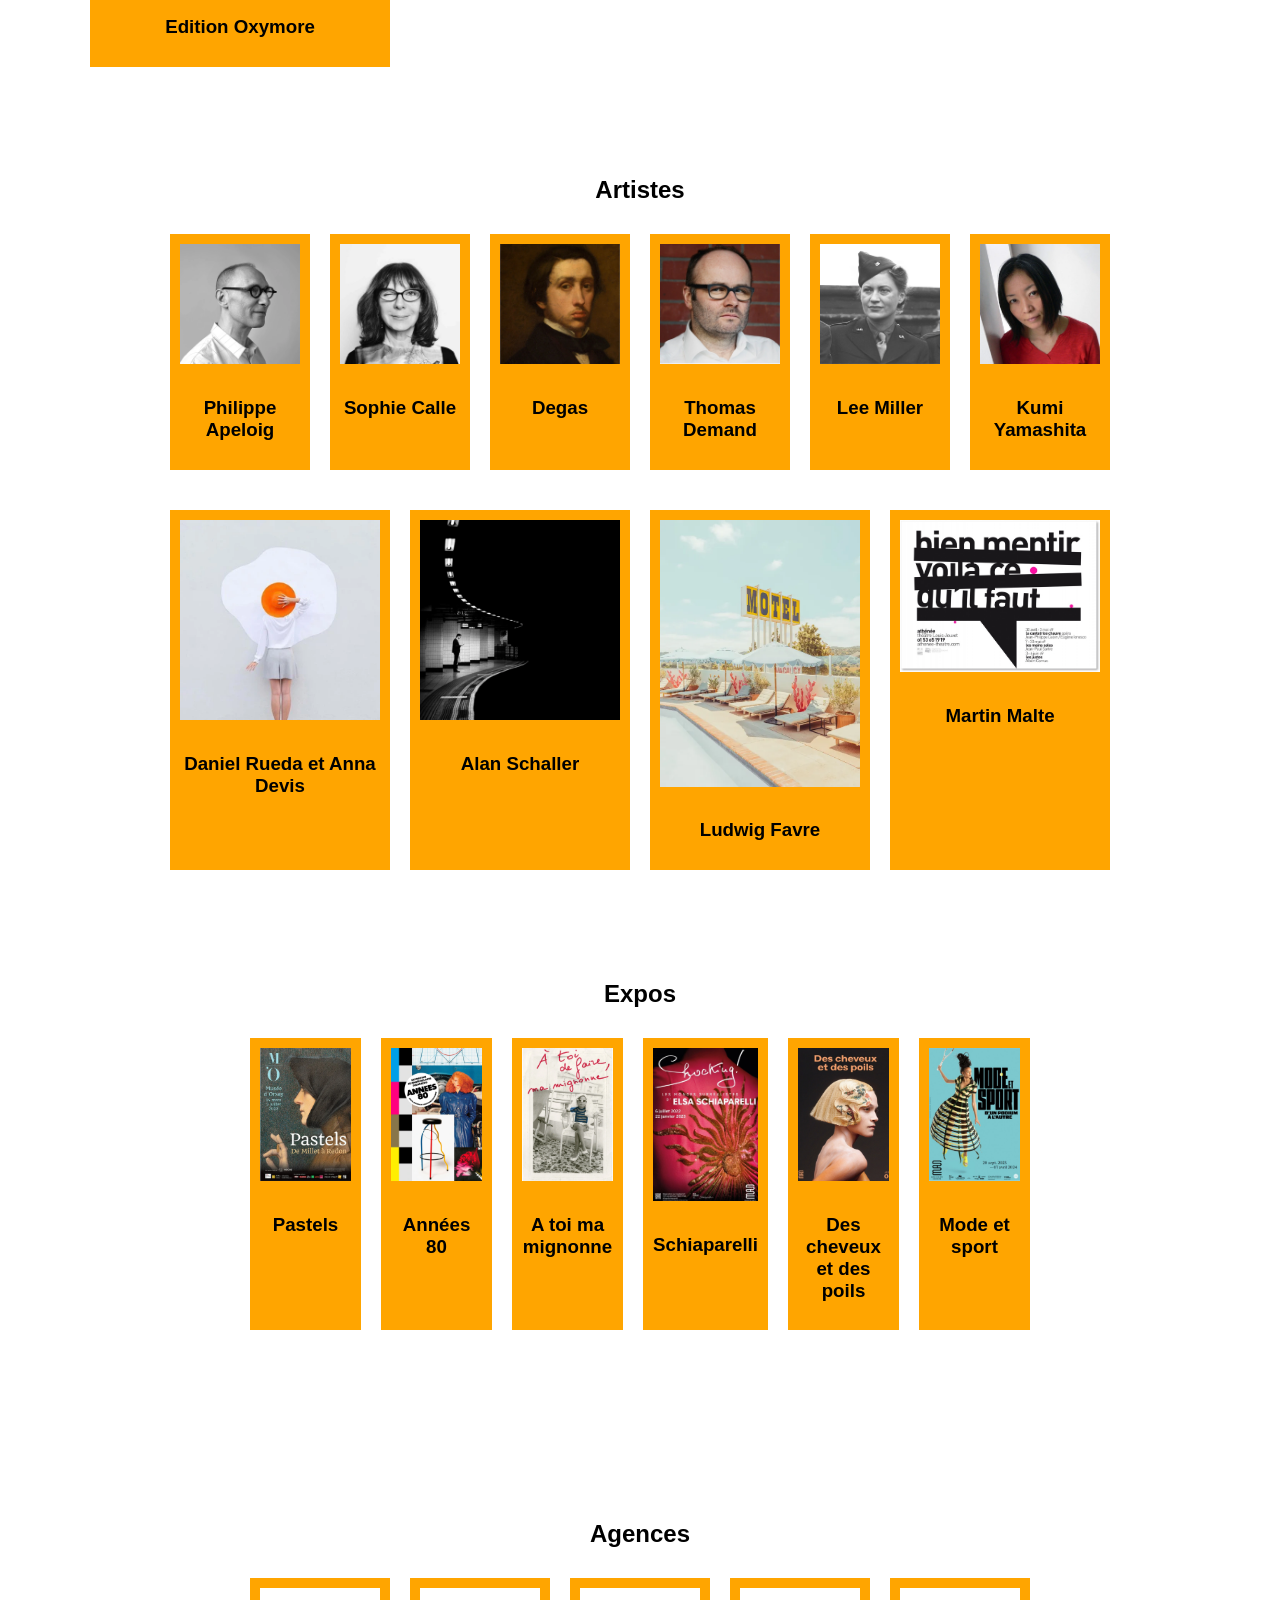
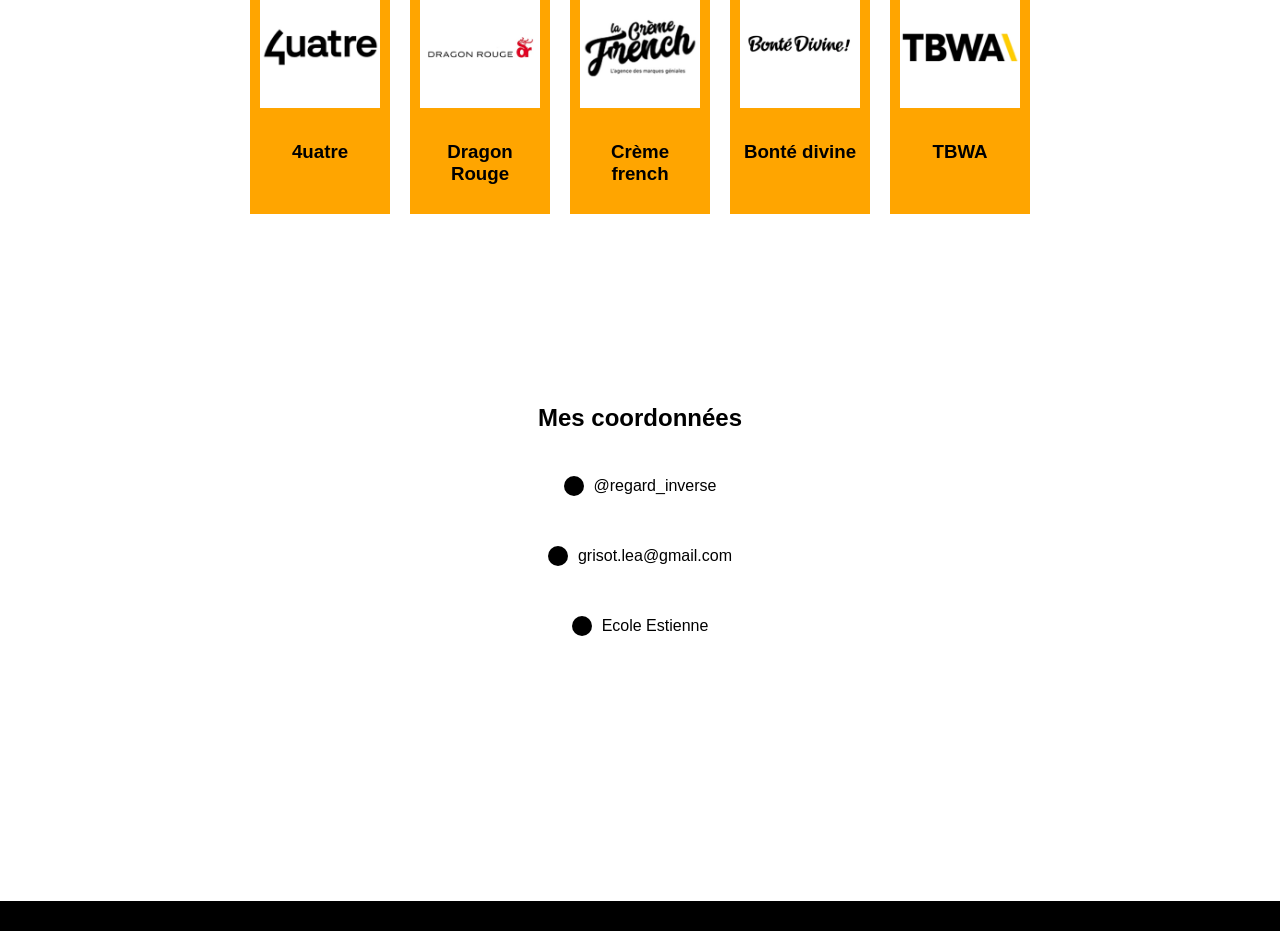
==== commit b3665f3c: "Add Sections" ====
--- a/index.html
+++ b/index.html
@@ -9,44 +9,42 @@
     </head>
     <body>
 
-        <div class="navbar">
-            <div class="black-bar flex-items">
-                <h1>Regard inverse</h1>
+            <div class="navbar">
+                <div class="flex-items">
+                    <h1>Regard inverse</h1>
+                </div>
+                <div class="flex-items">
+                    <a href="#vrac">En vrac</a>
+                    <a href="#artistes">Artistes</a>
+                    <a href="#expos">Expos</a>
+                    <a href="#agences">Agences</a>
+                    <a href="#coordonnees">Coordonnées</a>
+                </div>
             </div>
-            <div class="flex-items">
-                <a href="#accueil">Accueil</a>
-                <a href="#vrac">En vrac</a>
-                <a href="#artistes">Artistes</a>
-                <a href="#expos">Expos</a>
-                <a href="#agences">Agences</a>
-                <a href="#coordonnees">Coordonnées</a>
-            </div>
-        </div>
-
-        <div class="content-container">
-            <div class="text-container">
-            <p>Bienvenue, sur ce site ! Vous trouverez toutes mes références artistiques qui m'inspirent pour mon travail d'étudiante en design graphique. 
-                Que ce soit dans l'édition, l'art conceptuel, la typo, les affiches, les campagnes de pub, vous trouverez pour vous aussi de quoi vous inspirer. N'hésitez pas à me faire des retours si vous avez des questions ou des choses à me signaler. Ou même si vous connaissez des artistes qui pourraient m'intéresser. Bonne visite !</p>
-            </div>
-            <div class="photo-container">
-                <img src="image/livre.webp" alt="Description de l'image">
-            </div>
-        </div>
-
-        <!-- Sur votre page principale -->
-    <div id="vrac" class="section">
-        <h2>En Vrac</h2>
-        <div class="blocks-container">
-            <div class="block">
-                <a href="campagne_adopte.html">
-                    <img src="image/adopte.webp" alt="Campagne Adopte">
-                    <h3>Campagne Adopte</h3>
-                </a>
-            </div>
-        </div>
+        <div class="container">
+            <!-- Livre Container -->
+                <div class="livre-container">
+                    <p>Bienvenue, sur ce site! Vous trouverez toutes mes références artistiques qui m'inspirent pour mon travail d'étudiante en design graphique. 
+                            Que ce soit dans l'édition, l'art conceptuel, la typo, les affiches, les campagnes de pub, vous trouverez pour vous aussi de quoi vous 
+                            inspirer. N'hésitez pas à me faire des retours si vous avez des questions ou des choses à me signaler. Ou même si vous connaissez 
+                            des artistes qui pourraient m'intéresser. Bonne visite !</p>
+                    <img src="image/livre.webp" alt="Description de l'image">
+                </div>
+            <div class="sections">
+                <!-- Sur votre page principale -->
+                <div id="vrac" class="section">
+                <h2>En Vrac</h2>
+                <div class="blocks-container">
+                    <div class="block">
+                        <a href="campagne_adopte.html">
+                            <img src="image/adopte.webp" alt="Campagne Adopte">
+                            <h3>Campagne Adopte</h3>
+                        </a>
+                    </div>
+                </div>
                 <div class="block">
                     <img src="image/sophie.webp" alt="Bloc 2">
-                    <h3>Sophie Calle</h3>
+                        <h3>Sophie Calle</h3>
                 </div>
                 <div class="block">
                     <img src="image/Philippe_Apeloig.webp" alt="Bloc 3">
@@ -64,148 +62,143 @@
                     <img src="image/oxymore.webp" alt="Bloc 6">
                     <h3>Edition Oxymore</h3>
                 </div>
+
+                <!-- Section Artistes -->
+                <div id="artistes" class="section">
+                    <h2>Artistes</h2>
+                    <div class="blocks-container">
+                        <div class="block">
+                            <img src="image/Philippe_Apeloig.webp" alt="Artiste 1">
+                            <h3>Philippe Apeloig</h3>
+                        </div>
+                        <div class="block">
+                            <img src="image/sophie.webp" alt="Artiste 2">
+                            <h3>Sophie Calle</h3>
+                        </div>
+                        <div class="block">
+                            <img src="image/Degas.webp" alt="Artiste 3">
+                            <h3>Degas</h3>
+                        </div>
+                        <div class="block">
+                            <img src="image/Thomas.webp" alt="Artiste 4">
+                            <h3>Thomas Demand</h3>
+                        </div>
+                        <div class="block">
+                            <img src="image/Lee.webp" alt="Artiste 5">
+                            <h3>Lee Miller</h3>
+                        </div>
+                        <div class="block">
+                            <img src="image/Kumi.webp" alt="Artiste 6">
+                            <h3>Kumi Yamashita</h3>
+                    </div>
+                </div>
+
+                <div class="blocks-container">
+                    <div class="block">
+                        <img src="image/Daniel.webp" alt="Artiste 1">
+                        <h3>Daniel Rueda et Anna Devis</h3>
+                    </div>
+                    <div class="block">
+                        <img src="image/Alan_Schaller.webp" alt="Artiste 2">
+                        <h3>Alan Schaller</h3>
+                    </div>
+                    <div class="block">
+                        <img src="image/ludwig.webp" alt="Artiste 3">
+                        <h3>Ludwig Favre</h3>
+                    </div>
+                    <div class="block">
+                        <img src="image/malte.webp" alt="Artiste 4">
+                        <h3>Martin Malte</h3>
+                    </div>
+                </div>
+
+                <!-- Section Expos -->
+                <div id="expos" class="section">
+                    <h2>Expos</h2>
+                    <div class="blocks-container">
+                        <div class="block">
+                            <img src="image/pastels.webp" alt="Expo 1">
+                            <h3>Pastels</h3>
+                        </div>
+                        <div class="block">
+                            <img src="image/80.webp" alt="Expo 2">
+                            <h3>Années 80</h3>
+                        </div>
+                        <div class="block">
+                            <img src="image/A_toi.webp" alt="Expo 3">
+                            <h3>A toi ma mignonne</h3>
+                        </div>
+                        <div class="block">
+                            <img src="image/schia.webp" alt="Expo 4">
+                            <h3>Schiaparelli</h3>
+                        </div>
+                        <div class="block">
+                            <img src="image/Cheveux.webp" alt="Expo 5">
+                            <h3>Des cheveux et des poils</h3>
+                        </div>
+                        <div class="block">
+                            <img src="image/sport.webp" alt="Expo 6">
+                            <h3>Mode et sport</h3>
+                        </div>
+                    </div>
+                </div>
+
+                <!-- Section agence -->
+                <div id="agences" class="section">
+                    <h2>Agences</h2>
+                    <div class="blocks-container">
+                        <div class="block">
+                            <img src="image/4uatre.webp" alt="Agence 1">
+                            <h3>4uatre</h3>
+                        </div>
+                        <div class="block">
+                            <img src="image/dragon.webp" alt="Agence 2">
+                            <h3>Dragon Rouge</h3>
+                        </div>
+                        <div class="block">
+                            <img src="image/creme.webp" alt="Agence 3">
+                            <h3>Crème french</h3>
+                        </div>
+                        <div class="block">
+                            <img src="image/bonte.webp" alt="Agence 4">
+                            <h3>Bonté divine</h3>
+                        </div>
+                        <div class="block">
+                            <img src="image/TBW.webp" alt="Agence 4">
+                            <h3>TBWA</h3>
+                        </div>
+                    </div>
+                </div>
+
+                <!-- Section Coordonnees -->
+                <div id="coordonnees" class="section">
+                    <h2> Mes coordonnées</h2>
+
+                    <div class="contacts-container">
+                        <div class="contact-item">
+                            <div class="contact-icon"><img src="image/tick.webp" alt="Checkmark" style="width: 15px; height: 15px;"></div>
+                            <div class="contacts-text">
+                                <p>@regard_inverse</p>
+                            </div>
+                        </div>
+                        <div class="contact-item">
+                            <div class="contact-icon"><img src="image/tick.webp" alt="Checkmark" style="width: 15px; height: 15px;"></div>
+                            <div class="contacts-text">
+                                <p>grisot.lea@gmail.com</p>
+                            </div>
+                        </div>
+                        <div class="contact-item">
+                            <div class="contact-icon"><img src="image/tick.webp" alt="Checkmark" style="width: 15px; height: 15px;"></div>
+                            <div class="contacts-text">
+                                <p>Ecole Estienne</p>
+                            </div>
+                        </div>
+                    </div>
+                </div>
+
             </div>
-
-        </div>
-
-        <div id="artistes" class="section">
-            <h2>Artistes</h2>
-
-            <div class="blocks-container">
-                <div class="block">
-                    <img src="image/Philippe_Apeloig.webp" alt="Artiste 1">
-                    <h3>Philippe Apeloig</h3>
-                </div>
-                <div class="block">
-                    <img src="image/sophie.webp" alt="Artiste 2">
-                    <h3>Sophie Calle</h3>
-                </div>
-                <div class="block">
-                    <img src="image/Degas.webp" alt="Artiste 3">
-                    <h3>Degas</h3>
-                </div>
-                <div class="block">
-                    <img src="image/Thomas.webp" alt="Artiste 4">
-                    <h3>Thomas Demand</h3>
-                </div>
-                <div class="block">
-                    <img src="image/Lee.webp" alt="Artiste 5">
-                    <h3>Lee Miller</h3>
-                </div>
-                <div class="block">
-                    <img src="image/Kumi.webp" alt="Artiste 6">
-                    <h3>Kumi Yamashita</h3>
-            </div>
-        </div>
-
-        <div class="blocks-container">
-            <div class="block">
-                <img src="image/Daniel.webp" alt="Artiste 1">
-                <h3>Daniel Rueda et Anna Devis</h3>
-            </div>
-            <div class="block">
-                <img src="image/Alan_Schaller.webp" alt="Artiste 2">
-                <h3>Alan Schaller</h3>
-            </div>
-            <div class="block">
-                <img src="image/ludwig.webp" alt="Artiste 3">
-                <h3>Ludwig Favre</h3>
-            </div>
-            <div class="block">
-                <img src="image/malte.webp" alt="Artiste 4">
-                <h3>Martin Malte</h3>
-            </div>
-        </div>
-
-        <div id="expos" class="section">
-            <h2>Expos</h2>
-
-            <div class="blocks-container">
-                <div class="block">
-                    <img src="image/pastels.webp" alt="Expo 1">
-                    <h3>Pastels</h3>
-                </div>
-                <div class="block">
-                    <img src="image/80.webp" alt="Expo 2">
-                    <h3>Années 80</h3>
-                </div>
-                <div class="block">
-                    <img src="image/A_toi.webp" alt="Expo 3">
-                    <h3>A toi ma mignonne</h3>
-                </div>
-                <div class="block">
-                    <img src="image/schia.webp" alt="Expo 4">
-                    <h3>Schiaparelli</h3>
-                </div>
-                <div class="block">
-                    <img src="image/Cheveux.webp" alt="Expo 5">
-                    <h3>Des cheveux et des poils</h3>
-                </div>
-                <div class="block">
-                    <img src="image/sport.webp" alt="Expo 6">
-                    <h3>Mode et sport</h3>
-                </div>
-            </div>
-
-
-        <div id="agences" class="section">
-            <h2>Agences</h2>
-
-            <div class="blocks-container">
-                <div class="block">
-                    <img src="image/4uatre.webp" alt="Agence 1">
-                    <h3>4uatre</h3>
-                </div>
-                <div class="block">
-                    <img src="image/dragon.webp" alt="Agence 2">
-                    <h3>Dragon Rouge</h3>
-                </div>
-                <div class="block">
-                    <img src="image/creme.webp" alt="Agence 3">
-                    <h3>Crème french</h3>
-                </div>
-                <div class="block">
-                    <img src="image/bonte.webp" alt="Agence 4">
-                    <h3>Bonté divine</h3>
-                </div>
-                <div class="block">
-                    <img src="image/TBW.webp" alt="Agence 4">
-                    <h3>TBWA</h3>
-                </div>
-            </div>
-        <!-- Ajoutez plus de blocs au besoin -->
-    </div>
-                <!-- Add more blocks as needed -->
-            </div>
-
-        <div id="coordonnees" class="section">
-            <h2> Mes coordonnées</h2>
-
-            <div class="contacts-container">
-                <div class="contact-item">
-                    <div class="contact-icon"><img src="image/tick.webp" alt="Checkmark" style="width: 15px; height: 15px;"></div>
-                    <div class="contacts-text">
-                        <p>@regard_inverse</p>
-                    </div>
-                </div>
-                <div class="contact-item">
-                    <div class="contact-icon"><img src="image/tick.webp" alt="Checkmark" style="width: 15px; height: 15px;"></div>
-                    <div class="contacts-text">
-                        <p>grisot.lea@gmail.com</p>
-                    </div>
-                </div>
-                <div class="contact-item">
-                    <div class="contact-icon"><img src="image/tick.webp" alt="Checkmark" style="width: 15px; height: 15px;"></div>
-                    <div class="contacts-text">
-                        <p>Ecole Estienne</p>
-                    </div>
-                </div>
-            </div>
-        </div>
-
-        <!-- Continue adding more sections as needed -->
-
-        <!-- Your page content goes here -->
-        <div class="black-bar-bottom"></div>
+        </div>    
+            <!-- Your page content goes here -->
+            <div class="black-bar-bottom"></div>
     </body>
   </html>
--- a/Style.css
+++ b/Style.css
@@ -1,7 +1,6 @@
 body {
     font-family: 'Montserrat', sans-serif;
 	margin: 0;
-	color: white;
 	min-width: 300px;
 }
 
@@ -12,10 +11,6 @@
     background-color: #000000;
     height: 80px;
 }
-
-.flex-items {
-    
-}
 h1 {
     color: #ffffff;
     margin-right: 70px;
@@ -25,6 +20,20 @@
     font-size: 20px;
     text-decoration: none;
     margin-right: 20px;
+}
+
+.livre-container {
+    display: flex;
+    flex-direction: column-reverse;
+    align-items: center;
+    justify-content: center;
+    padding: 100px;
+}
+.livre-container p {
+    font-size: 20px;
+    line-height: 1.2;
+    text-align: center;
+    padding: 0px 100px;
 }
 
 .section {
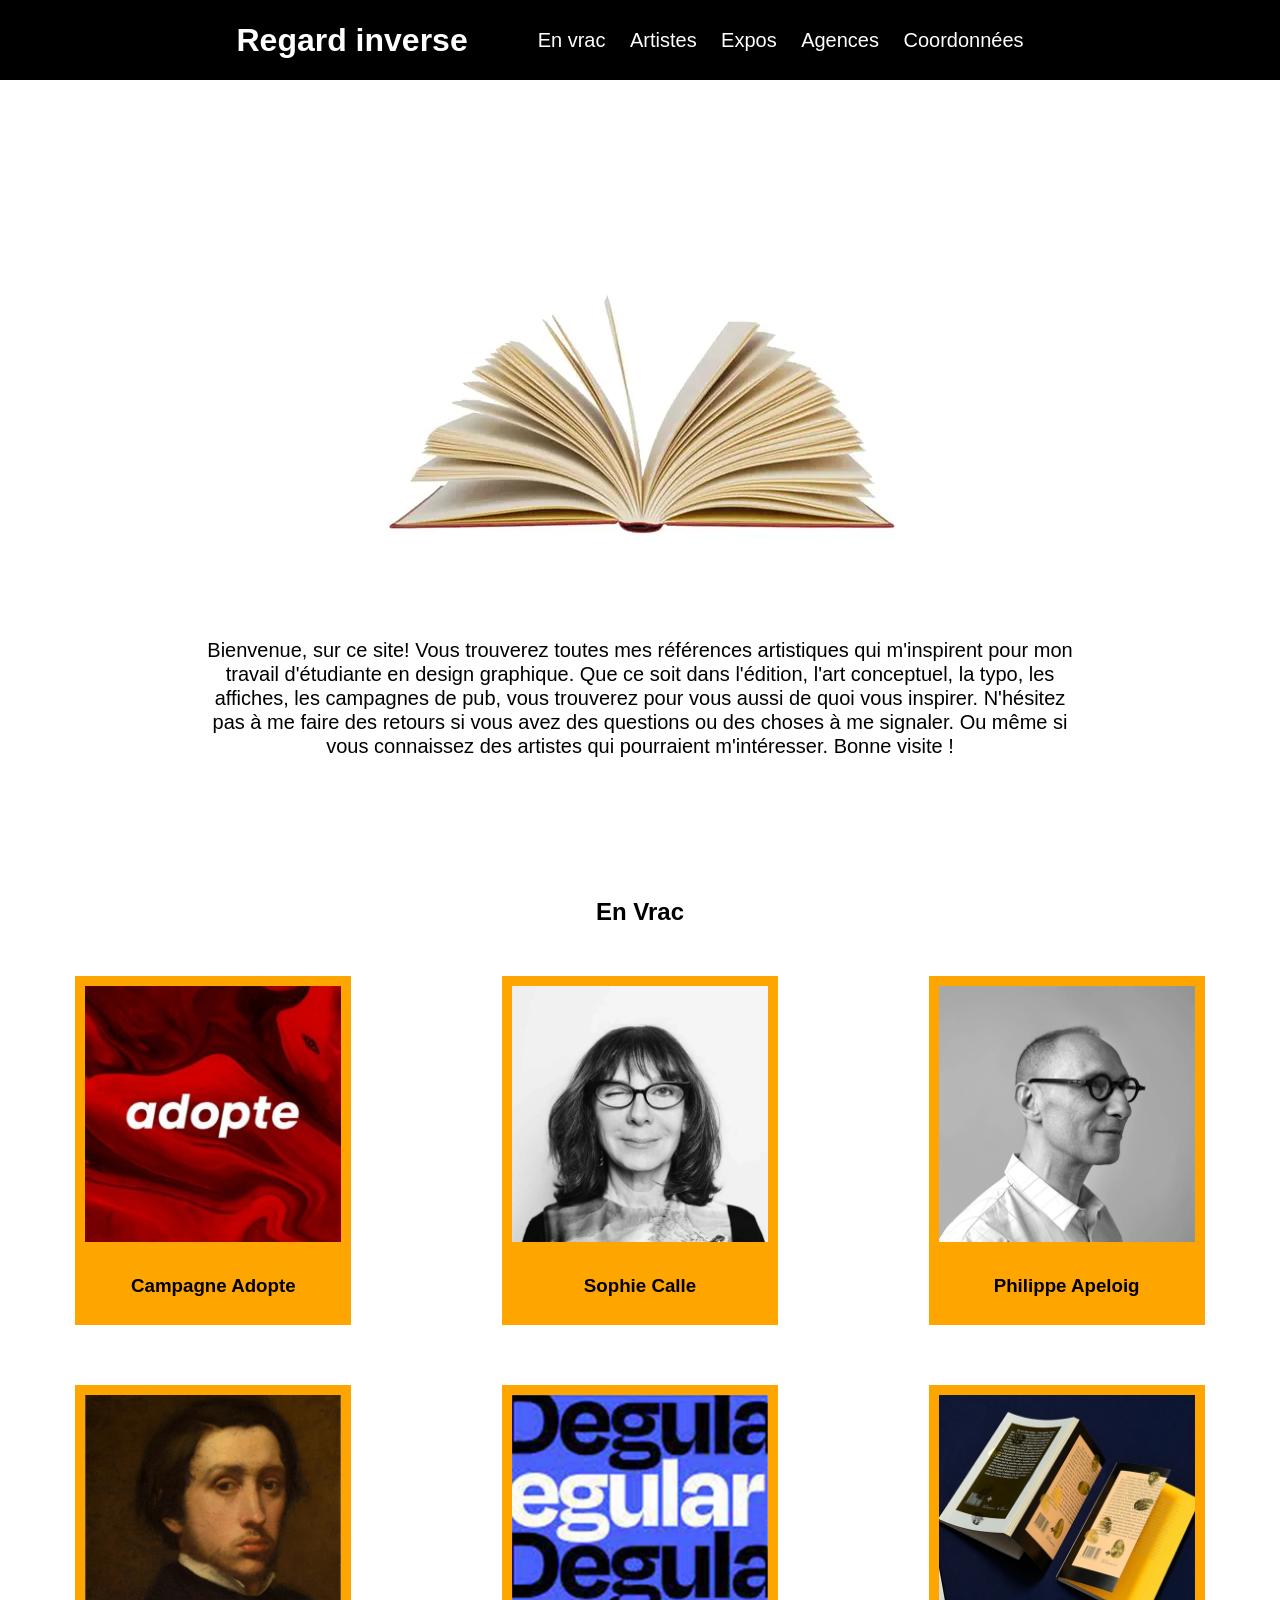
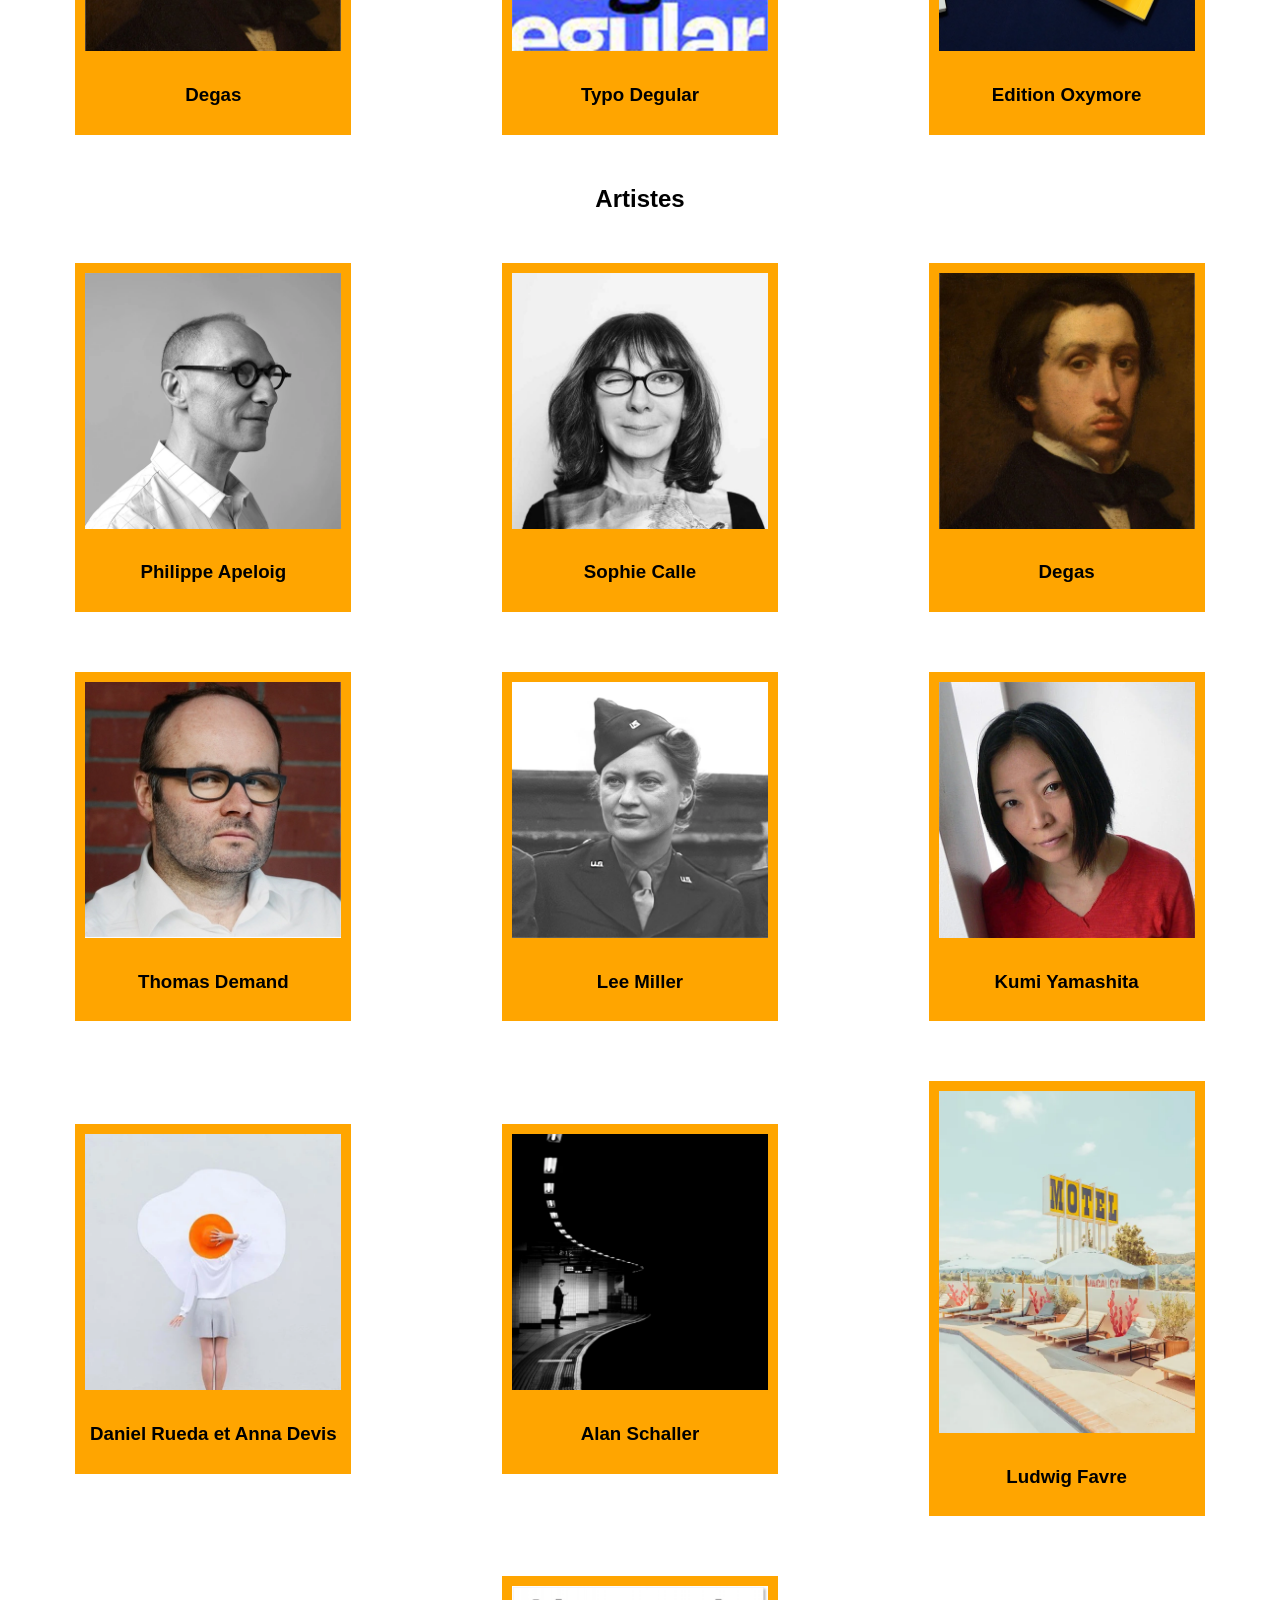
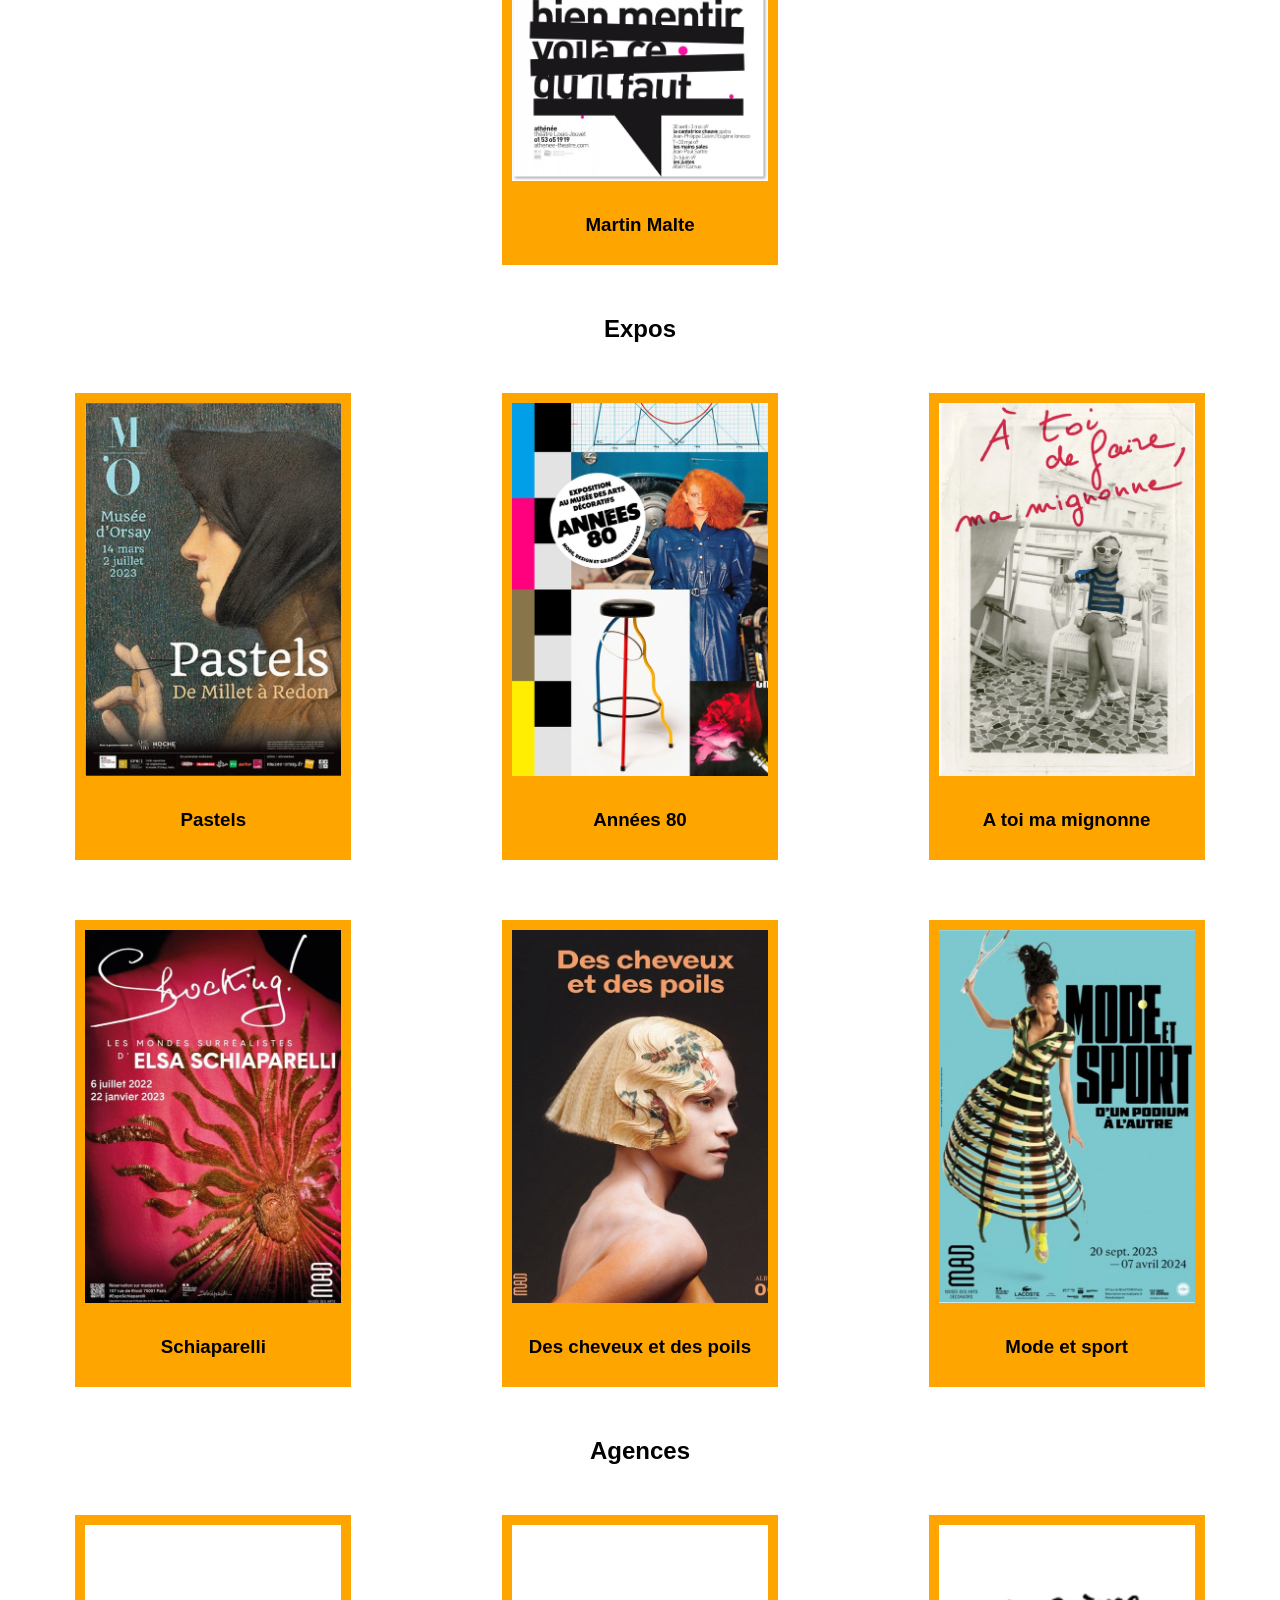
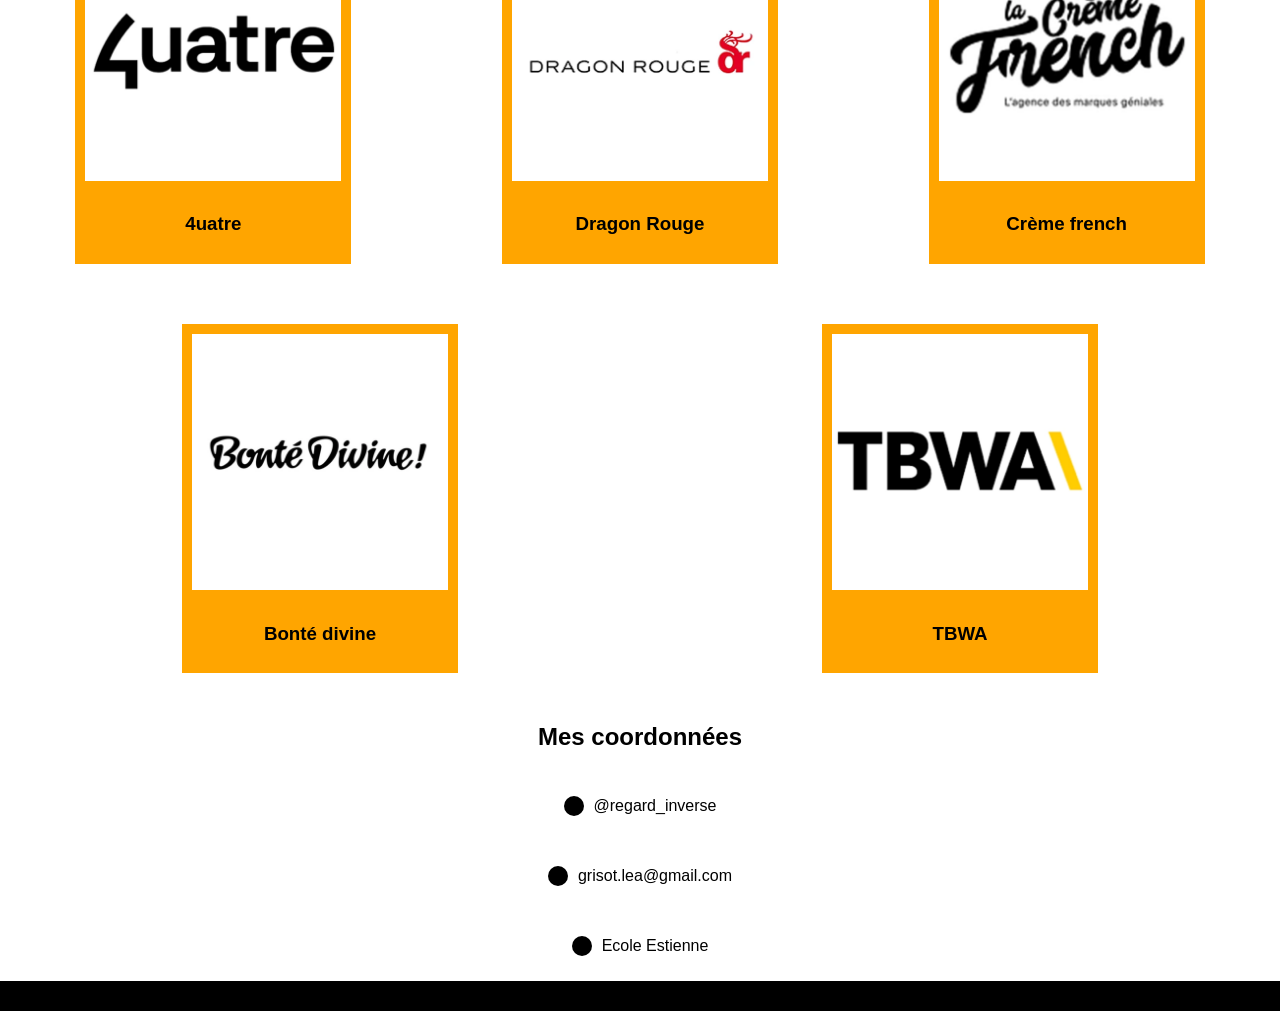
==== commit f3be5af2: "Center Sections" ====
--- a/index.html
+++ b/index.html
@@ -8,59 +8,62 @@
         <link rel="stylesheet" type="text/css" href="Style.css">
     </head>
     <body>
-
-            <div class="navbar">
-                <div class="flex-items">
-                    <h1>Regard inverse</h1>
-                </div>
-                <div class="flex-items">
-                    <a href="#vrac">En vrac</a>
-                    <a href="#artistes">Artistes</a>
-                    <a href="#expos">Expos</a>
-                    <a href="#agences">Agences</a>
-                    <a href="#coordonnees">Coordonnées</a>
-                </div>
-            </div>
+        <div class="navbar">
+            <div class="flex-items">
+                <h1>Regard inverse</h1>
+            </div>
+            <div class="flex-items">
+                <a href="#vrac">En vrac</a>
+                <a href="#artistes">Artistes</a>
+                <a href="#expos">Expos</a>
+                <a href="#agences">Agences</a>
+                <a href="#coordonnees">Coordonnées</a>
+            </div>
+        </div>
+        
+        <!-- Container -->
         <div class="container">
             <!-- Livre Container -->
-                <div class="livre-container">
-                    <p>Bienvenue, sur ce site! Vous trouverez toutes mes références artistiques qui m'inspirent pour mon travail d'étudiante en design graphique. 
-                            Que ce soit dans l'édition, l'art conceptuel, la typo, les affiches, les campagnes de pub, vous trouverez pour vous aussi de quoi vous 
-                            inspirer. N'hésitez pas à me faire des retours si vous avez des questions ou des choses à me signaler. Ou même si vous connaissez 
-                            des artistes qui pourraient m'intéresser. Bonne visite !</p>
-                    <img src="image/livre.webp" alt="Description de l'image">
-                </div>
+            <div class="livre-container">
+                <p>Bienvenue, sur ce site! Vous trouverez toutes mes références artistiques qui m'inspirent pour mon travail d'étudiante en design graphique. 
+                    Que ce soit dans l'édition, l'art conceptuel, la typo, les affiches, les campagnes de pub, vous trouverez pour vous aussi de quoi vous 
+                    inspirer. N'hésitez pas à me faire des retours si vous avez des questions ou des choses à me signaler. Ou même si vous connaissez 
+                    des artistes qui pourraient m'intéresser. Bonne visite !</p>
+                <img src="image/livre.webp" alt="Description de l'image">
+            </div>
+
+            <!-- Sections -->
             <div class="sections">
                 <!-- Sur votre page principale -->
-                <div id="vrac" class="section">
-                <h2>En Vrac</h2>
-                <div class="blocks-container">
-                    <div class="block">
-                        <a href="campagne_adopte.html">
+                <div id="vrac">
+                    <h2>En Vrac</h2>
+                    <div class="vrac-section"> 
+                        <div class="block">
                             <img src="image/adopte.webp" alt="Campagne Adopte">
                             <h3>Campagne Adopte</h3>
-                        </a>
-                    </div>
-                </div>
-                <div class="block">
-                    <img src="image/sophie.webp" alt="Bloc 2">
-                        <h3>Sophie Calle</h3>
-                </div>
-                <div class="block">
-                    <img src="image/Philippe_Apeloig.webp" alt="Bloc 3">
-                    <h3>Philippe Apeloig</h3>
-                </div>
-                <div class="block">
-                    <img src="image/Degas.webp" alt="Bloc 4">
-                    <h3>Degas</h3>
-                </div>
-                <div class="block">
-                    <img src="image/degular.webp" alt="Bloc 5">
-                    <h3>Typo Degular</h3>
-                </div>
-                <div class="block">
-                    <img src="image/oxymore.webp" alt="Bloc 6">
-                    <h3>Edition Oxymore</h3>
+                        </div>                    
+                        <div class="block">
+                            <img src="image/sophie.webp" alt="Bloc 2">
+                            <h3>Sophie Calle</h3>
+                        </div>
+                        <div class="block">
+                            <img src="image/Philippe_Apeloig.webp" alt="Bloc 3">
+                            <h3>Philippe Apeloig</h3>
+                        </div>
+                        <div class="block">
+                            <img src="image/Degas.webp" alt="Bloc 4">
+                            <h3>Degas</h3>
+                        </div>
+                        <div class="block">
+                            <img src="image/degular.webp" alt="Bloc 5">
+                            <h3>Typo Degular</h3>
+                        </div>
+                        <div class="block">
+                            <img src="image/oxymore.webp" alt="Bloc 6">
+                            <h3>Edition Oxymore</h3>
+                        </div>
+                    </div>
+                    
                 </div>
 
                 <!-- Section Artistes -->
--- a/Style.css
+++ b/Style.css
@@ -22,6 +22,9 @@
     margin-right: 20px;
 }
 
+.container {
+    margin-top: 70px;
+}
 .livre-container {
     display: flex;
     flex-direction: column-reverse;
@@ -36,30 +39,22 @@
     padding: 0px 100px;
 }
 
-.section {
-    padding: 80px;
+.sections {
+    
+}
+#vrac, #artistes {
     text-align: center;
 }
+.vrac-section, .blocks-container {
+    display: flex;
+    flex-wrap: wrap;
+    align-items: center;
+    justify-content: space-around;
 
-.links-container {
-    margin-top: 20px;
 }
-
-.links-container a {
-    margin: 0 10px;
-    text-decoration: none;
-    color: #000000;
-}
-
-.blocks-container {
-    display: flex;
-    justify-content: space-between;
-    margin-top: 20px;
-}
-
 .block {
-    width: 25%;
-    margin: 10px;
+    width: 20%;
+    margin: 30px;
     border: 0px solid #000000;
     text-align: center;
     padding: 10px;
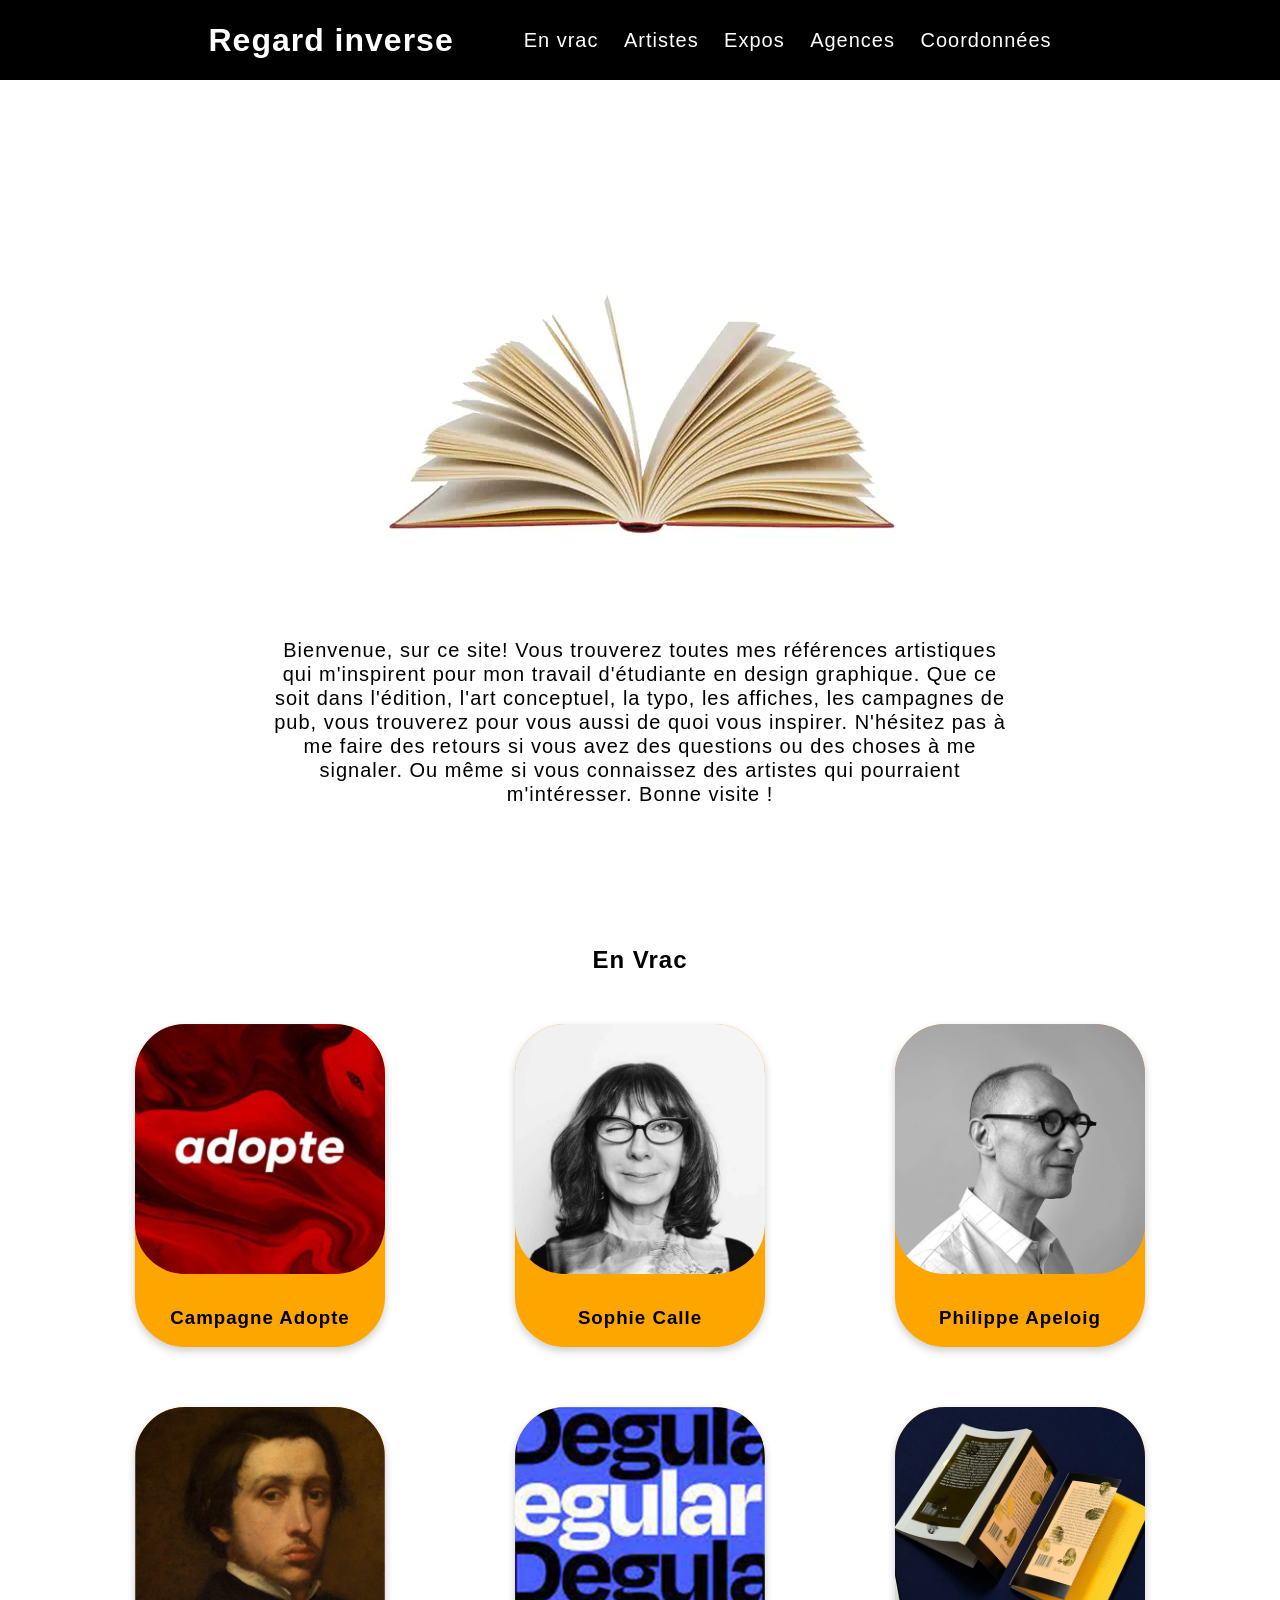
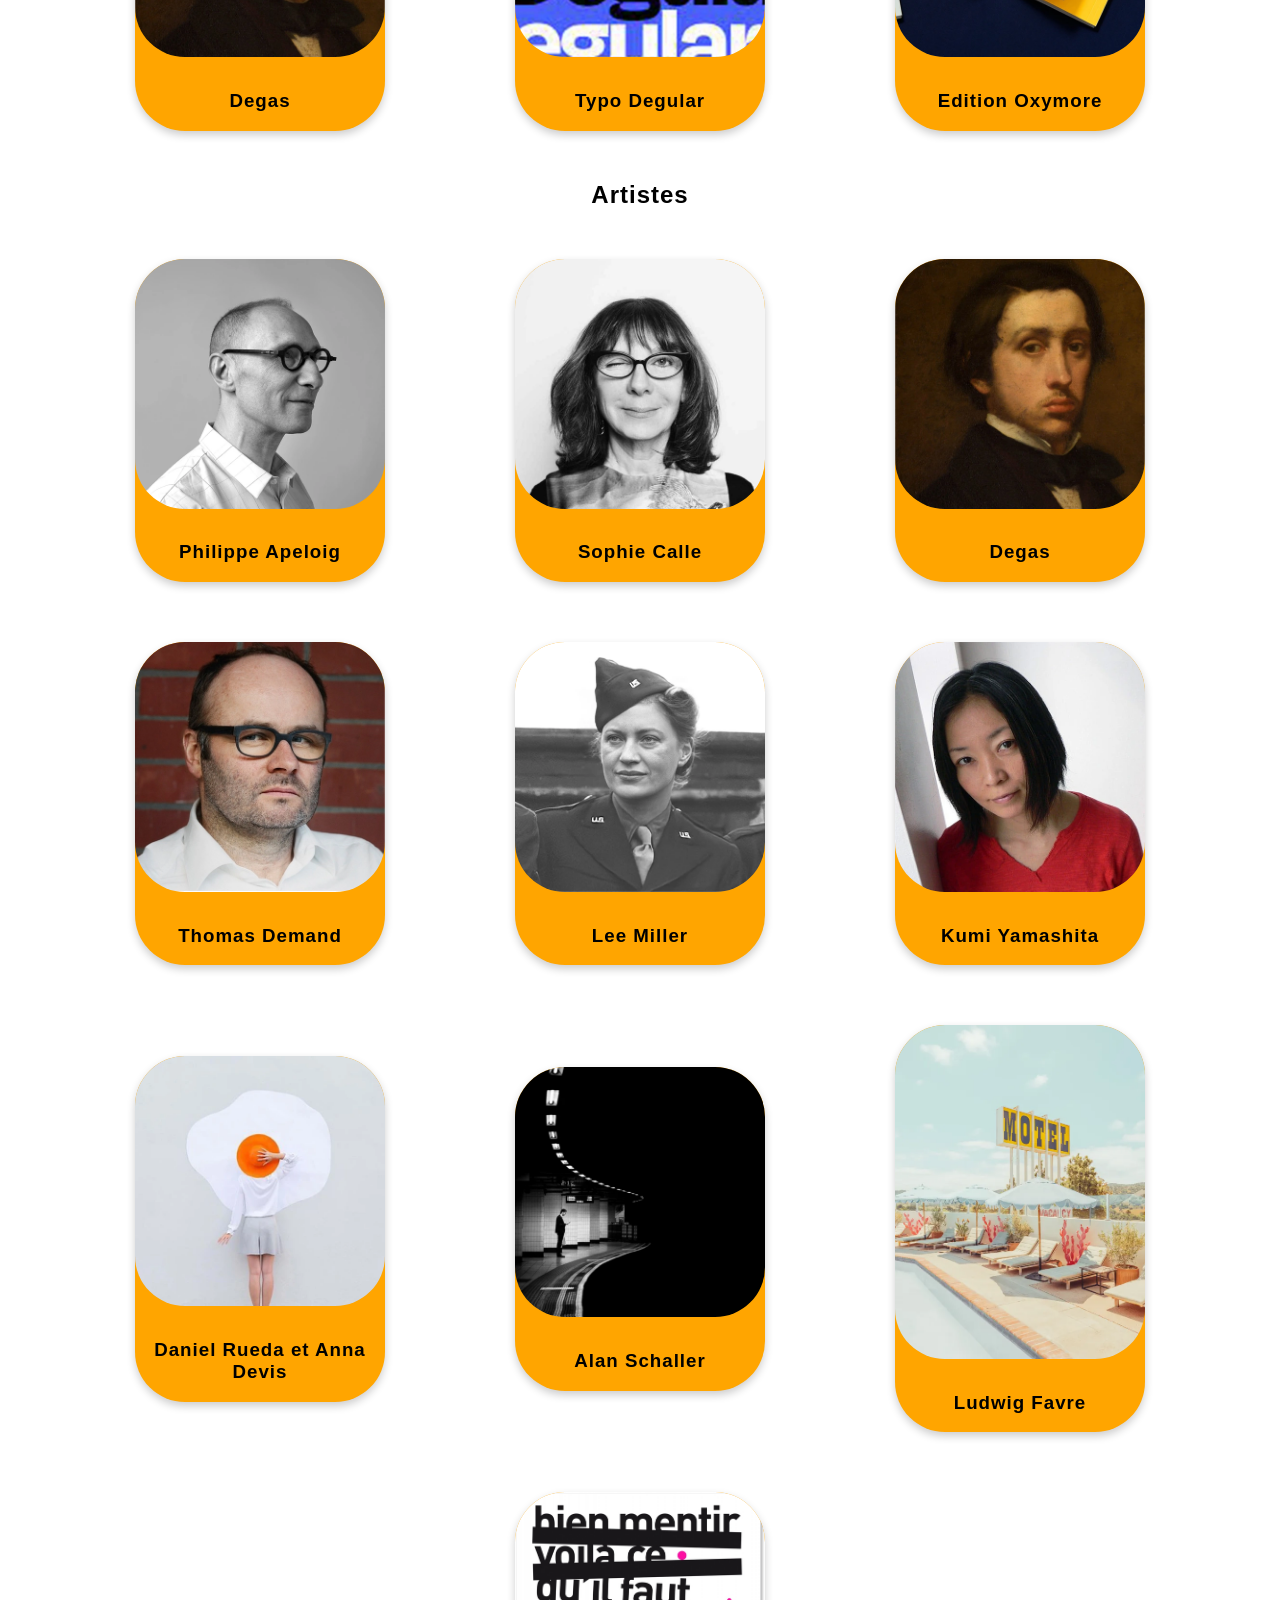
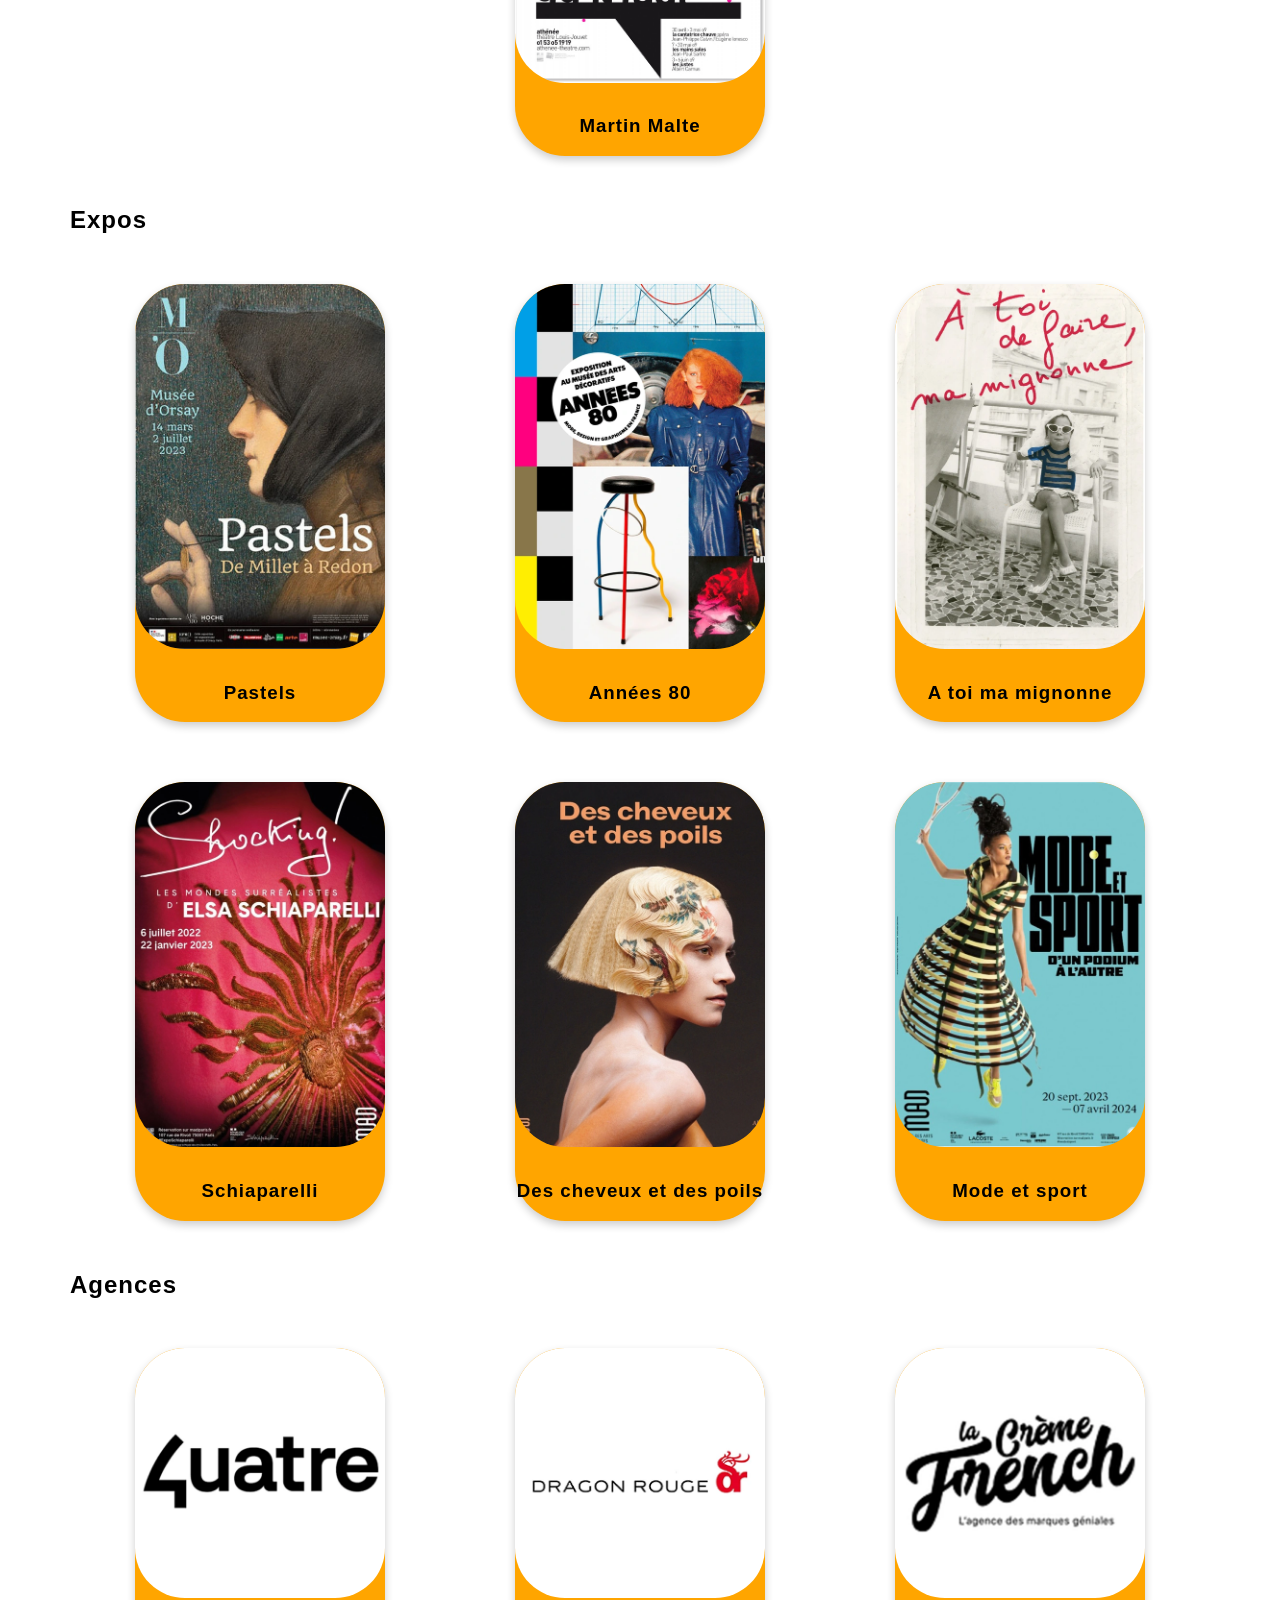
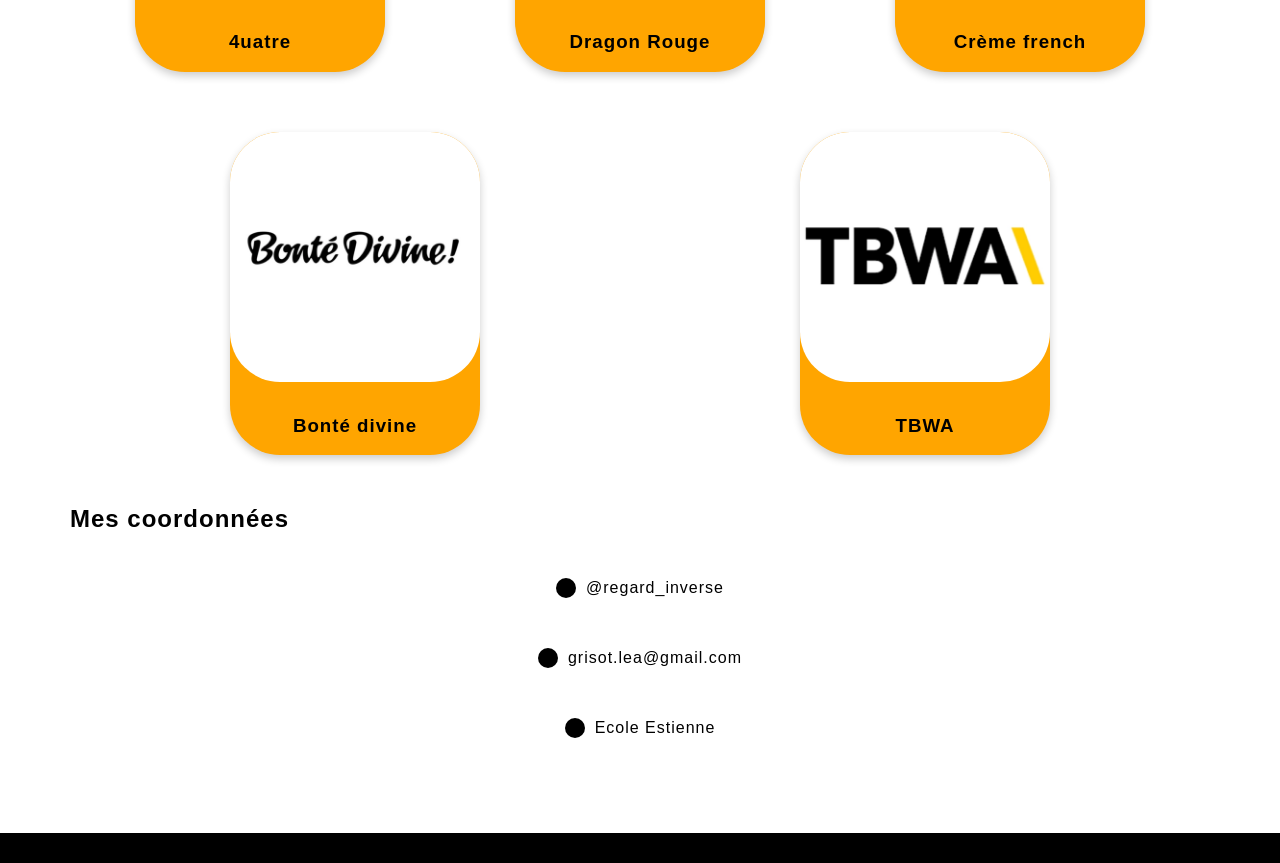
==== commit 85581041: "Add a Border raduis" ====
--- a/index.html
+++ b/index.html
@@ -93,25 +93,23 @@
                         <div class="block">
                             <img src="image/Kumi.webp" alt="Artiste 6">
                             <h3>Kumi Yamashita</h3>
-                    </div>
-                </div>
-
-                <div class="blocks-container">
-                    <div class="block">
-                        <img src="image/Daniel.webp" alt="Artiste 1">
-                        <h3>Daniel Rueda et Anna Devis</h3>
-                    </div>
-                    <div class="block">
-                        <img src="image/Alan_Schaller.webp" alt="Artiste 2">
-                        <h3>Alan Schaller</h3>
-                    </div>
-                    <div class="block">
-                        <img src="image/ludwig.webp" alt="Artiste 3">
-                        <h3>Ludwig Favre</h3>
-                    </div>
-                    <div class="block">
-                        <img src="image/malte.webp" alt="Artiste 4">
-                        <h3>Martin Malte</h3>
+                        </div>
+                        <div class="block">
+                            <img src="image/Daniel.webp" alt="Artiste 7">
+                            <h3>Daniel Rueda et Anna Devis</h3>
+                        </div>
+                        <div class="block">
+                            <img src="image/Alan_Schaller.webp" alt="Artiste 8">
+                            <h3>Alan Schaller</h3>
+                        </div>
+                        <div class="block">
+                            <img src="image/ludwig.webp" alt="Artiste 9">
+                            <h3>Ludwig Favre</h3>
+                        </div>
+                        <div class="block">
+                            <img src="image/malte.webp" alt="Artiste 10">
+                            <h3>Martin Malte</h3>
+                        </div>
                     </div>
                 </div>
 
--- a/Style.css
+++ b/Style.css
@@ -1,8 +1,15 @@
+html, body {
+    box-sizing: border-box;
+    margin: 0 !important;
+    padding: 0 !important;
+    letter-spacing: 1px;
+} 
 body {
     font-family: 'Montserrat', sans-serif;
-	margin: 0;
-	min-width: 300px;
 }
+::-webkit-scrollbar {
+    display: none;
+  }
 
 .navbar {
     display: flex;
@@ -23,7 +30,7 @@
 }
 
 .container {
-    margin-top: 70px;
+    margin: 70px;
 }
 .livre-container {
     display: flex;
@@ -39,9 +46,6 @@
     padding: 0px 100px;
 }
 
-.sections {
-    
-}
 #vrac, #artistes {
     text-align: center;
 }
@@ -53,18 +57,21 @@
 
 }
 .block {
-    width: 20%;
+    width: 250px;
     margin: 30px;
     border: 0px solid #000000;
     text-align: center;
-    padding: 10px;
     background-color: #ffa500;
+    border-radius: 50px;
+    box-shadow: 0 4px 8px 0 rgba(0,0,0,0.2);
 }
 
 .block img {
     max-width: 100%;
     height: auto;
     margin-bottom: 10px;
+    object-fit: cover;
+    border-radius: 50px; 
 }
 
 .contacts-container {
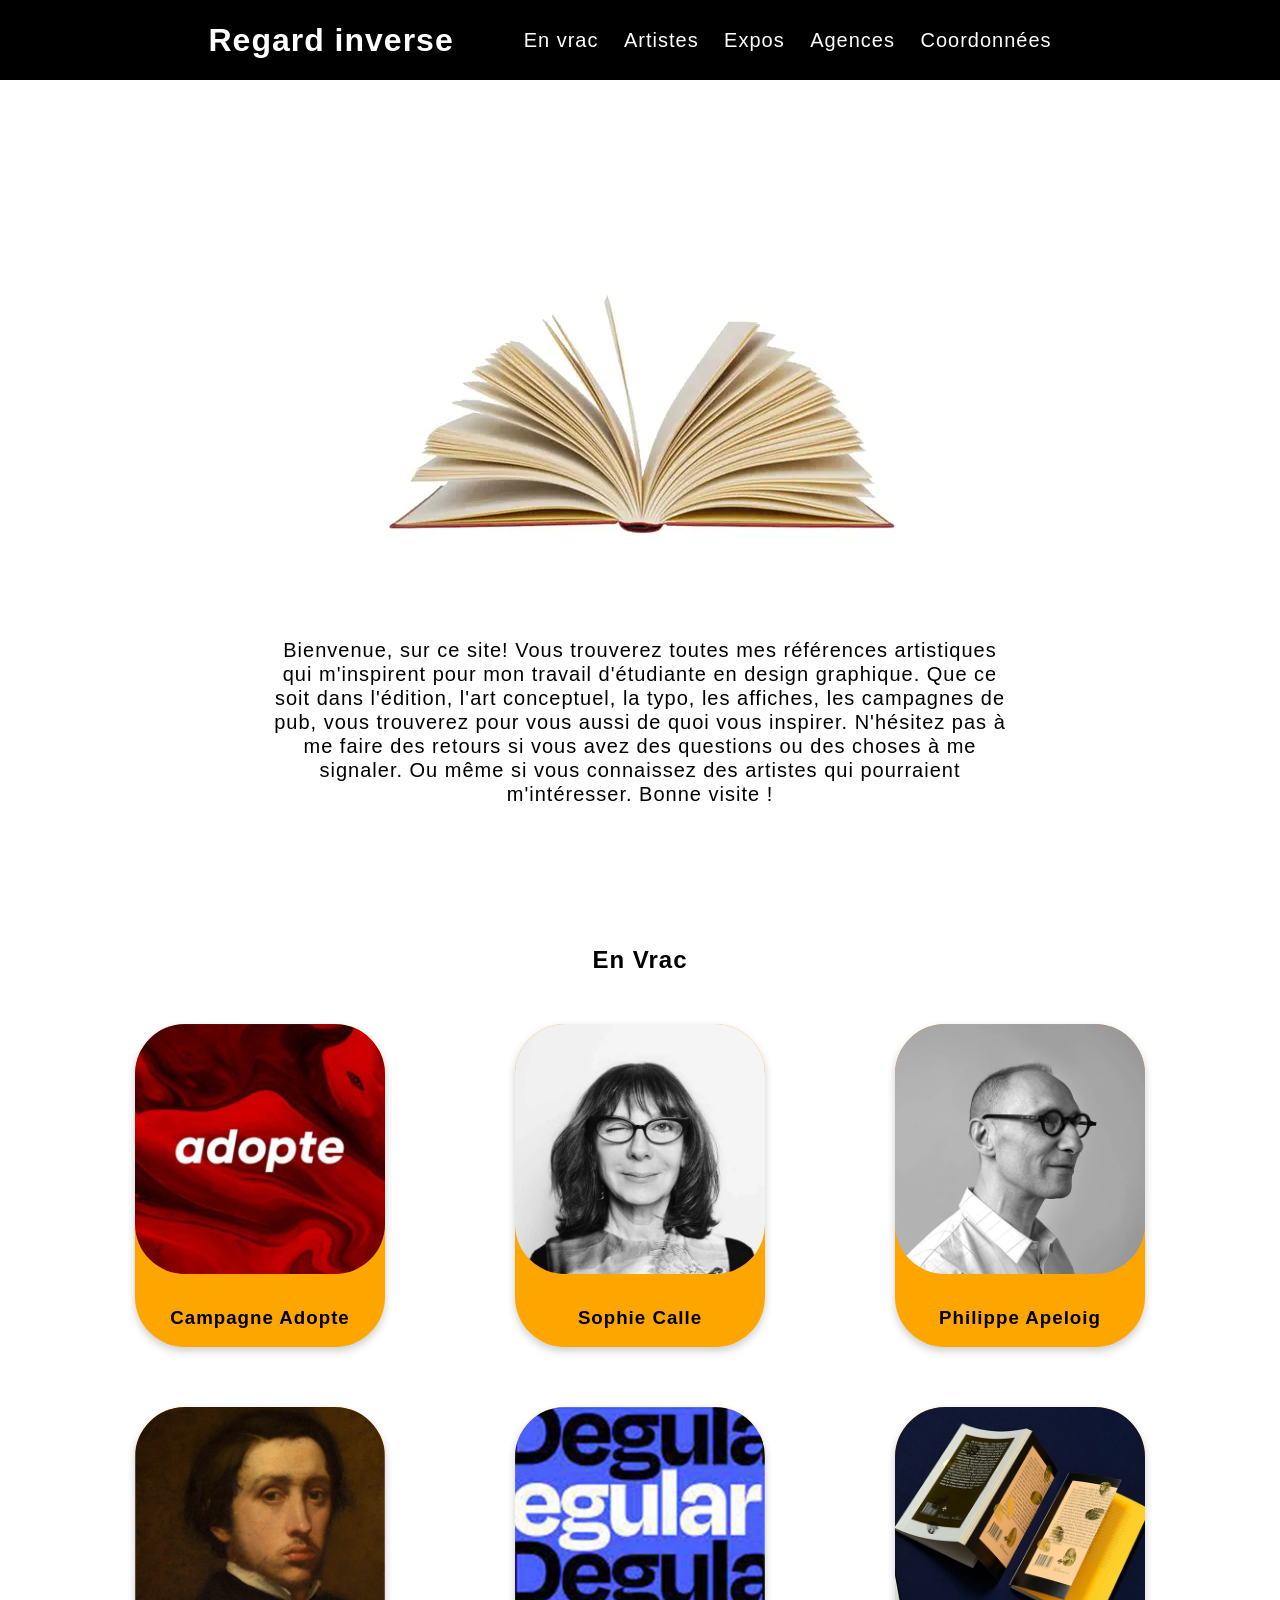
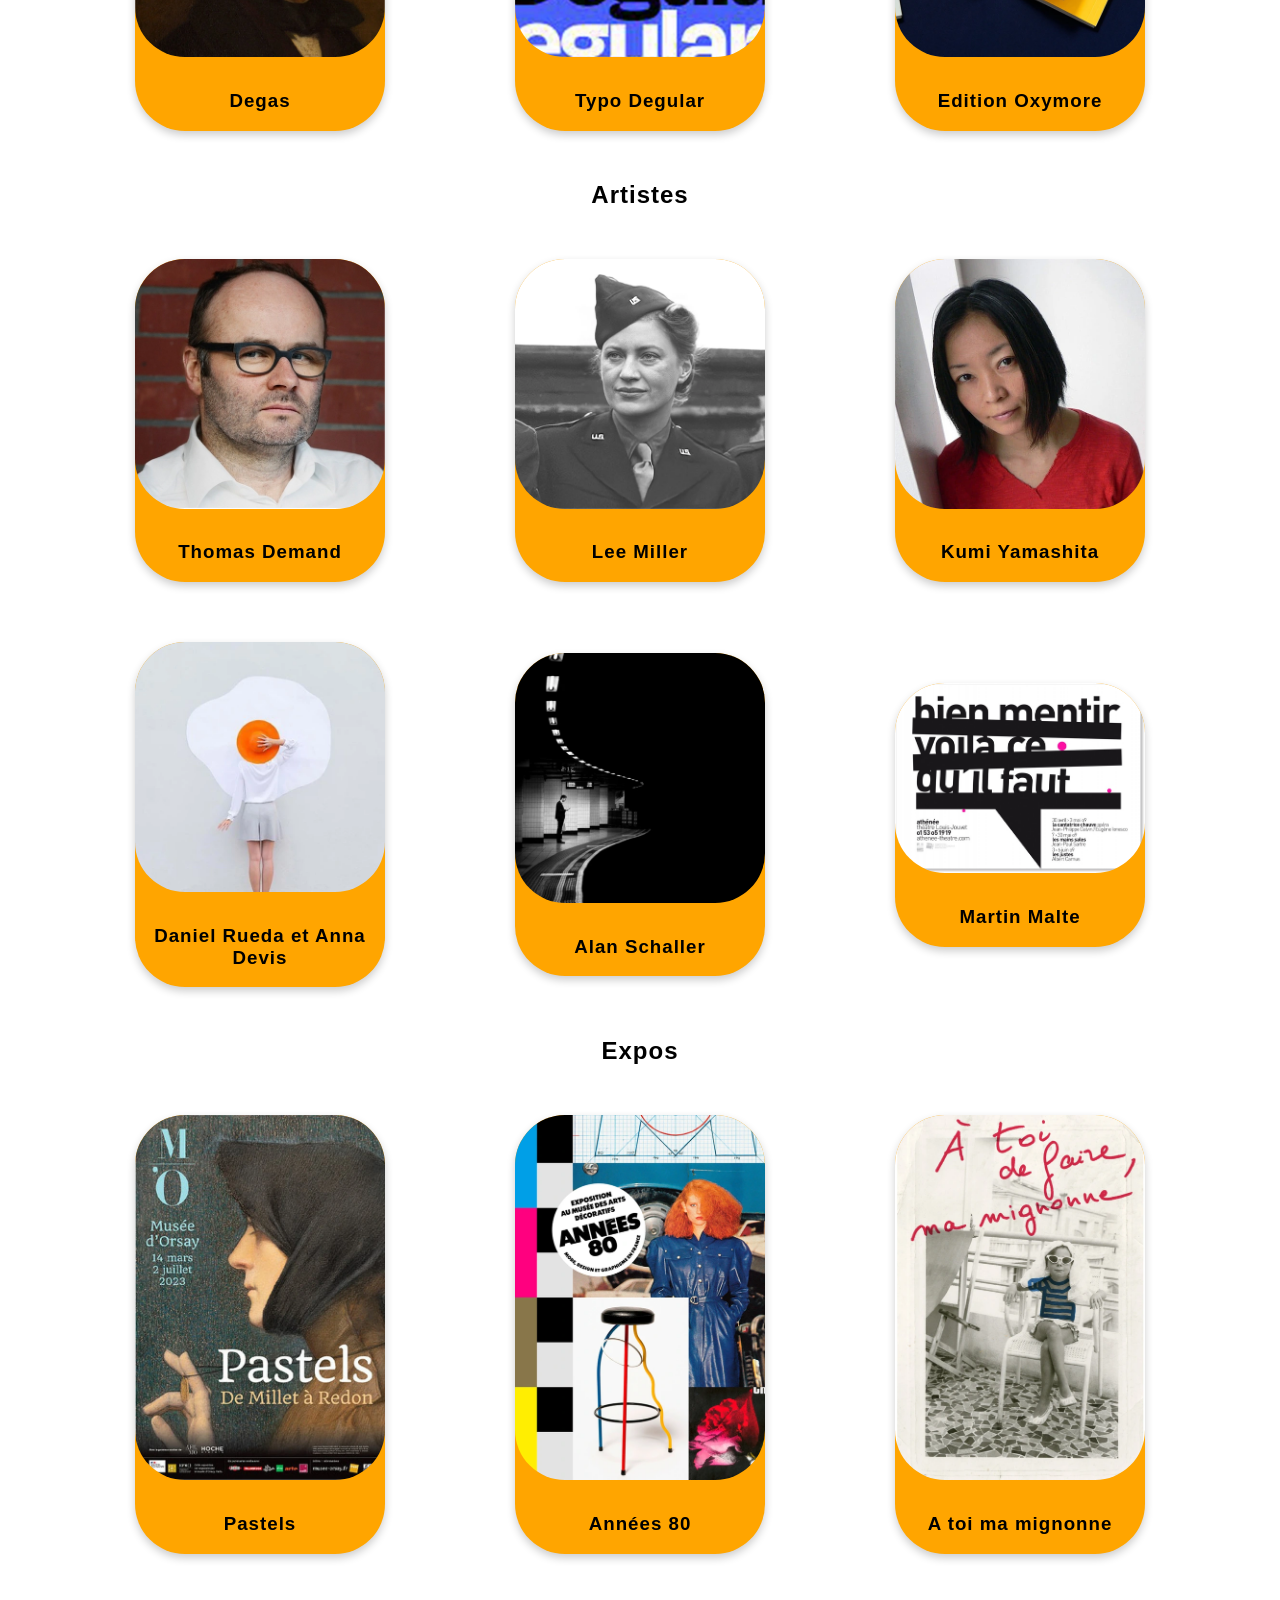
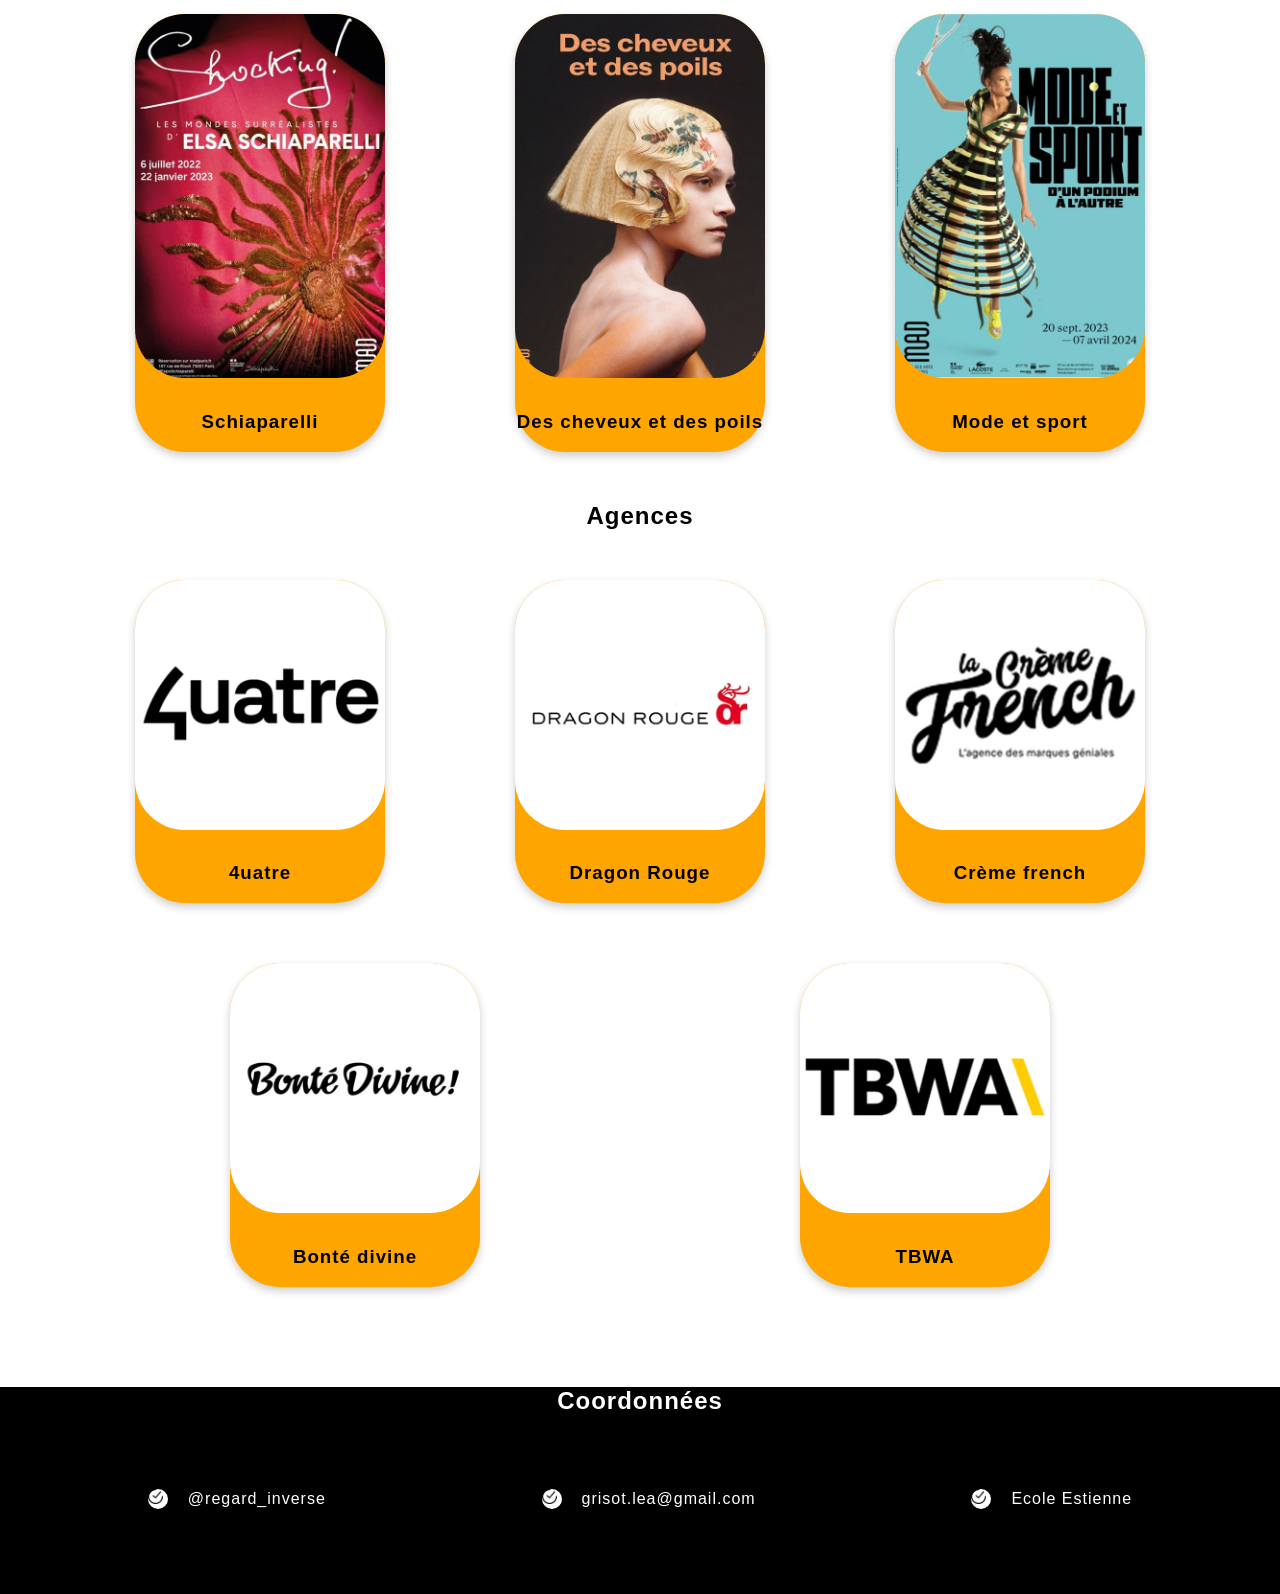
==== commit 8634e87b: "Footer" ====
--- a/index.html
+++ b/index.html
@@ -43,23 +43,23 @@
                             <h3>Campagne Adopte</h3>
                         </div>                    
                         <div class="block">
-                            <img src="image/sophie.webp" alt="Bloc 2">
+                            <img src="image/sophie.webp" alt="Sophie Calle">
                             <h3>Sophie Calle</h3>
                         </div>
                         <div class="block">
-                            <img src="image/Philippe_Apeloig.webp" alt="Bloc 3">
+                            <img src="image/Philippe_Apeloig.webp" alt="Philippe Apeloig">
                             <h3>Philippe Apeloig</h3>
                         </div>
                         <div class="block">
-                            <img src="image/Degas.webp" alt="Bloc 4">
+                            <img src="image/Degas.webp" alt="Degas">
                             <h3>Degas</h3>
                         </div>
                         <div class="block">
-                            <img src="image/degular.webp" alt="Bloc 5">
+                            <img src="image/degular.webp" alt="Typo Degular">
                             <h3>Typo Degular</h3>
                         </div>
                         <div class="block">
-                            <img src="image/oxymore.webp" alt="Bloc 6">
+                            <img src="image/oxymore.webp" alt="Edition Oxymore">
                             <h3>Edition Oxymore</h3>
                         </div>
                     </div>
@@ -71,43 +71,27 @@
                     <h2>Artistes</h2>
                     <div class="blocks-container">
                         <div class="block">
-                            <img src="image/Philippe_Apeloig.webp" alt="Artiste 1">
-                            <h3>Philippe Apeloig</h3>
-                        </div>
-                        <div class="block">
-                            <img src="image/sophie.webp" alt="Artiste 2">
-                            <h3>Sophie Calle</h3>
-                        </div>
-                        <div class="block">
-                            <img src="image/Degas.webp" alt="Artiste 3">
-                            <h3>Degas</h3>
-                        </div>
-                        <div class="block">
-                            <img src="image/Thomas.webp" alt="Artiste 4">
+                            <img src="image/Thomas.webp" alt="Thomas Demand">
                             <h3>Thomas Demand</h3>
                         </div>
                         <div class="block">
-                            <img src="image/Lee.webp" alt="Artiste 5">
+                            <img src="image/Lee.webp" alt="Lee Miller">
                             <h3>Lee Miller</h3>
                         </div>
                         <div class="block">
-                            <img src="image/Kumi.webp" alt="Artiste 6">
+                            <img src="image/Kumi.webp" alt="Kumi Yamashita">
                             <h3>Kumi Yamashita</h3>
                         </div>
                         <div class="block">
-                            <img src="image/Daniel.webp" alt="Artiste 7">
+                            <img src="image/Daniel.webp" alt="Daniel Rueda">
                             <h3>Daniel Rueda et Anna Devis</h3>
                         </div>
                         <div class="block">
-                            <img src="image/Alan_Schaller.webp" alt="Artiste 8">
+                            <img src="image/Alan_Schaller.webp" alt="Alan Schaller">
                             <h3>Alan Schaller</h3>
                         </div>
                         <div class="block">
-                            <img src="image/ludwig.webp" alt="Artiste 9">
-                            <h3>Ludwig Favre</h3>
-                        </div>
-                        <div class="block">
-                            <img src="image/malte.webp" alt="Artiste 10">
+                            <img src="image/malte.webp" alt="Martin Malte">
                             <h3>Martin Malte</h3>
                         </div>
                     </div>
@@ -118,27 +102,27 @@
                     <h2>Expos</h2>
                     <div class="blocks-container">
                         <div class="block">
-                            <img src="image/pastels.webp" alt="Expo 1">
+                            <img src="image/pastels.webp" alt="Pastels">
                             <h3>Pastels</h3>
                         </div>
                         <div class="block">
-                            <img src="image/80.webp" alt="Expo 2">
+                            <img src="image/80.webp" alt="Années 80">
                             <h3>Années 80</h3>
                         </div>
                         <div class="block">
-                            <img src="image/A_toi.webp" alt="Expo 3">
+                            <img src="image/A_toi.webp" alt="A toi">
                             <h3>A toi ma mignonne</h3>
                         </div>
                         <div class="block">
-                            <img src="image/schia.webp" alt="Expo 4">
+                            <img src="image/schia.webp" alt="Schiaparelli">
                             <h3>Schiaparelli</h3>
                         </div>
                         <div class="block">
-                            <img src="image/Cheveux.webp" alt="Expo 5">
+                            <img src="image/Cheveux.webp" alt="Cheveux">
                             <h3>Des cheveux et des poils</h3>
                         </div>
                         <div class="block">
-                            <img src="image/sport.webp" alt="Expo 6">
+                            <img src="image/sport.webp" alt="Mode">
                             <h3>Mode et sport</h3>
                         </div>
                     </div>
@@ -170,35 +154,33 @@
                         </div>
                     </div>
                 </div>
+            </div>
+        </div> 
 
-                <!-- Section Coordonnees -->
-                <div id="coordonnees" class="section">
-                    <h2> Mes coordonnées</h2>
-
-                    <div class="contacts-container">
-                        <div class="contact-item">
-                            <div class="contact-icon"><img src="image/tick.webp" alt="Checkmark" style="width: 15px; height: 15px;"></div>
-                            <div class="contacts-text">
-                                <p>@regard_inverse</p>
-                            </div>
+           <!-- Footer  -->
+           <footer class="footer">
+                <h2> Coordonnées</h2>
+                <div class="contacts-container">
+                    <div class="contact-item">
+                        <div class="contact-icon"><img src="image/tick.webp" alt="Checkmark" style="width: 15px; height: 15px;"></div>
+                        <div class="contacts-text">
+                            <p>@regard_inverse</p>
                         </div>
-                        <div class="contact-item">
-                            <div class="contact-icon"><img src="image/tick.webp" alt="Checkmark" style="width: 15px; height: 15px;"></div>
-                            <div class="contacts-text">
-                                <p>grisot.lea@gmail.com</p>
-                            </div>
+                    </div>
+                    <div class="contact-item">
+                        <div class="contact-icon"><img src="image/tick.webp" alt="Checkmark" style="width: 15px; height: 15px;"></div>
+                        <div class="contacts-text">
+                            <p>grisot.lea@gmail.com</p>
                         </div>
-                        <div class="contact-item">
-                            <div class="contact-icon"><img src="image/tick.webp" alt="Checkmark" style="width: 15px; height: 15px;"></div>
-                            <div class="contacts-text">
-                                <p>Ecole Estienne</p>
-                            </div>
+                    </div>
+                    <div class="contact-item">
+                        <div class="contact-icon"><img src="image/tick.webp" alt="Checkmark" style="width: 15px; height: 15px;"></div>
+                        <div class="contacts-text">
+                            <p>Ecole Estienne</p>
                         </div>
                     </div>
                 </div>
-
-            </div>
-        </div>    
+           </footer>
             <!-- Your page content goes here -->
             <div class="black-bar-bottom"></div>
     </body>
--- a/Style.css
+++ b/Style.css
@@ -22,6 +22,9 @@
     color: #ffffff;
     margin-right: 70px;
 }
+h2 {
+    text-align: center;
+}
 .flex-items a {
     color: #ffffff;
     font-size: 20px;
@@ -32,6 +35,7 @@
 .container {
     margin: 70px;
 }
+
 .livre-container {
     display: flex;
     flex-direction: column-reverse;
@@ -74,27 +78,30 @@
     border-radius: 50px; 
 }
 
+/* Footer */
+
+.footer {
+    color: #ffffff;
+    background-color: #000000;
+}
 .contacts-container {
     display: flex;
-    flex-direction: column;
+    justify-content: space-around;
     align-items: center;
+    padding: 40px;
 }
 
 .contact-item {
     display: flex;
     align-items: center;
-    margin: 10px 0;
 }
 
 .contact-icon {
     width: 20px;
     height: 20px;
     border-radius: 50%;
-    background-color: #000000;
-    margin-right: 10px;
-    display: flex;
-    align-items: center;
-    justify-content: center;
+    background-color: #ffffff;
+    margin-right: 20px;
 }
 
 .contact-icon img {
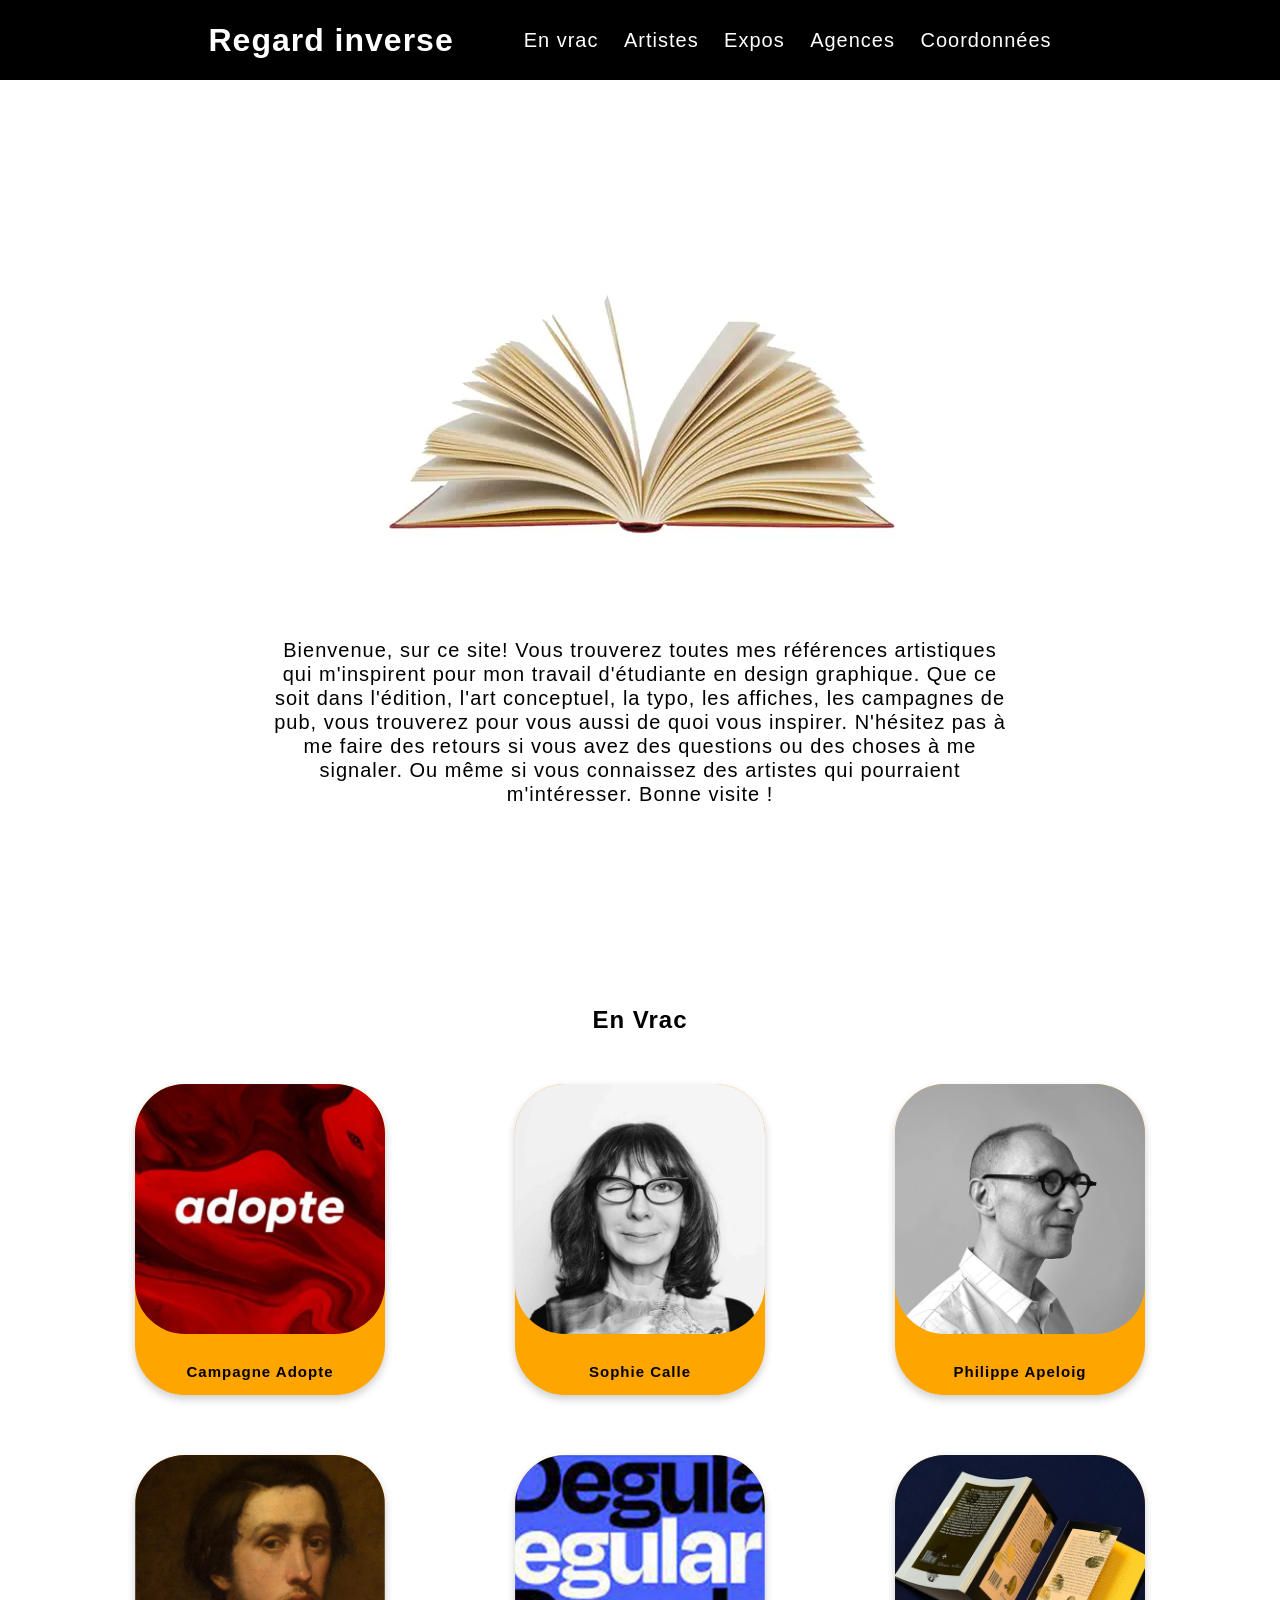
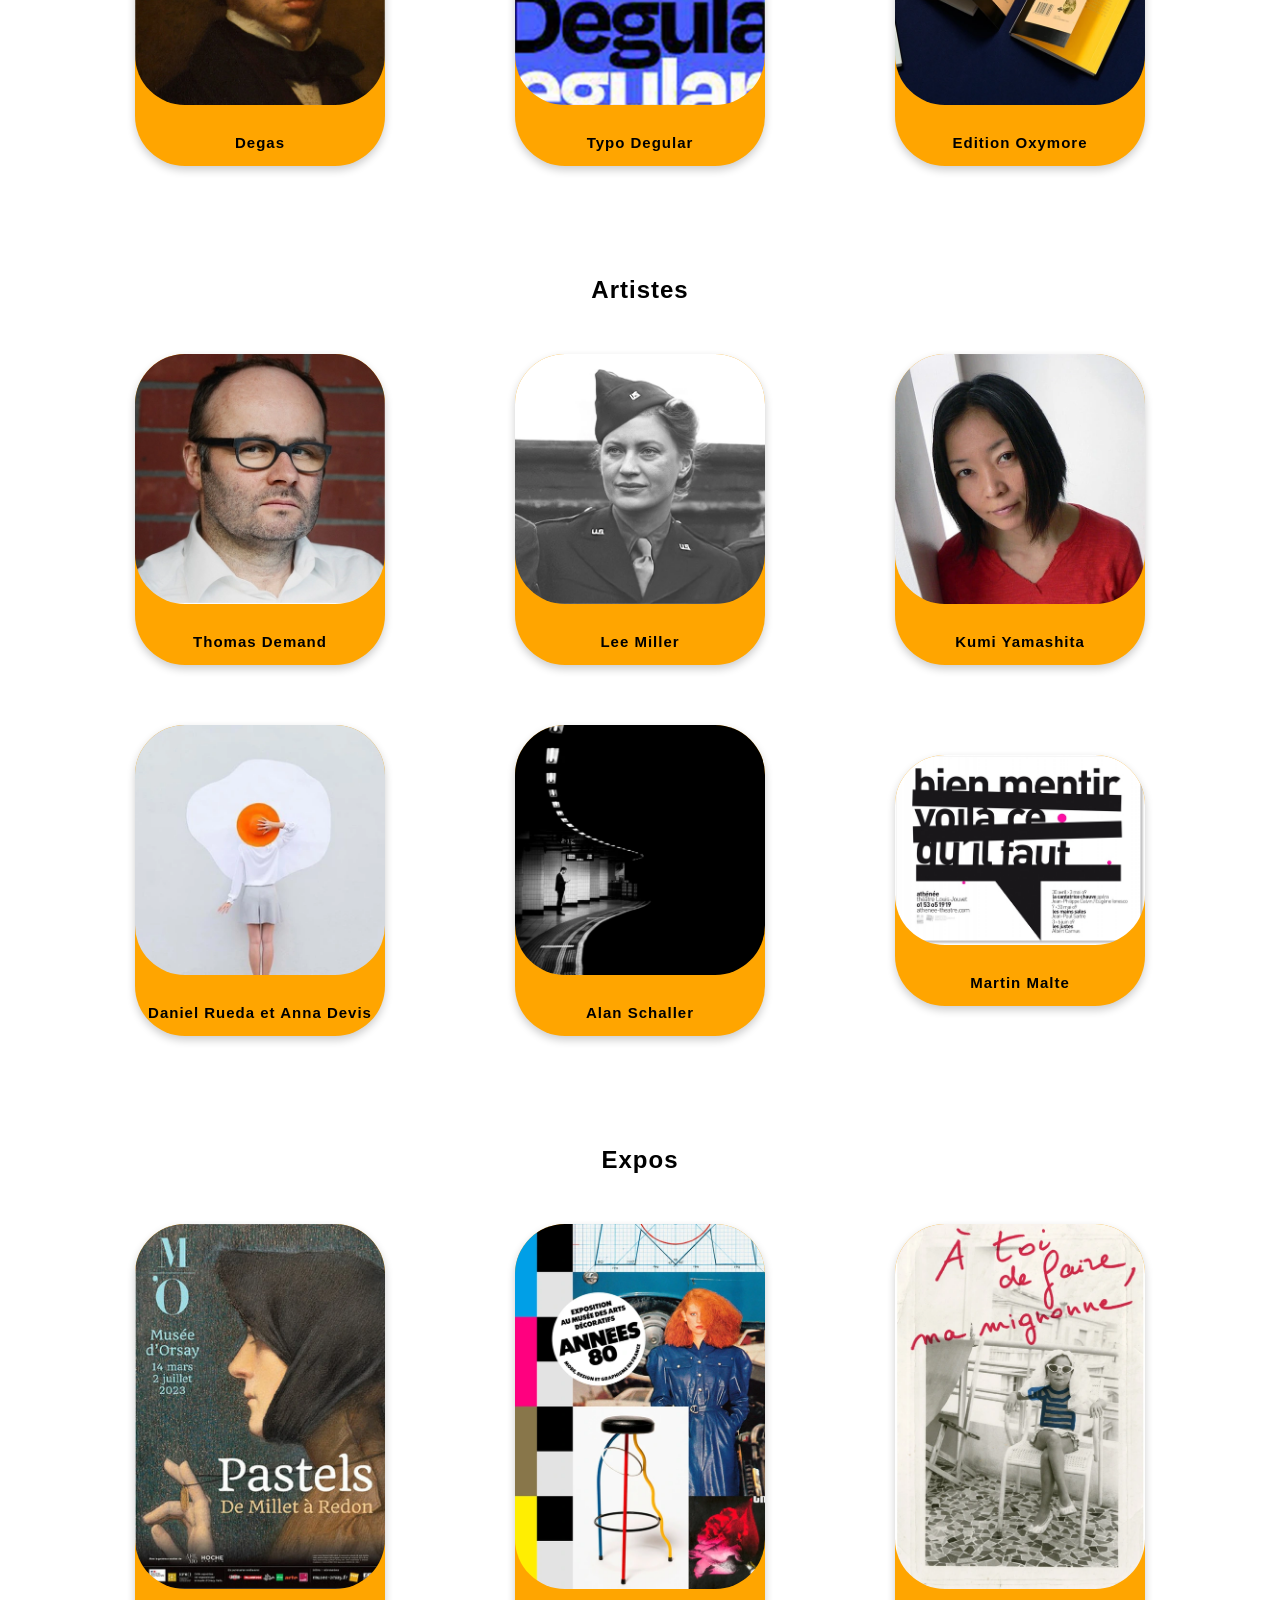
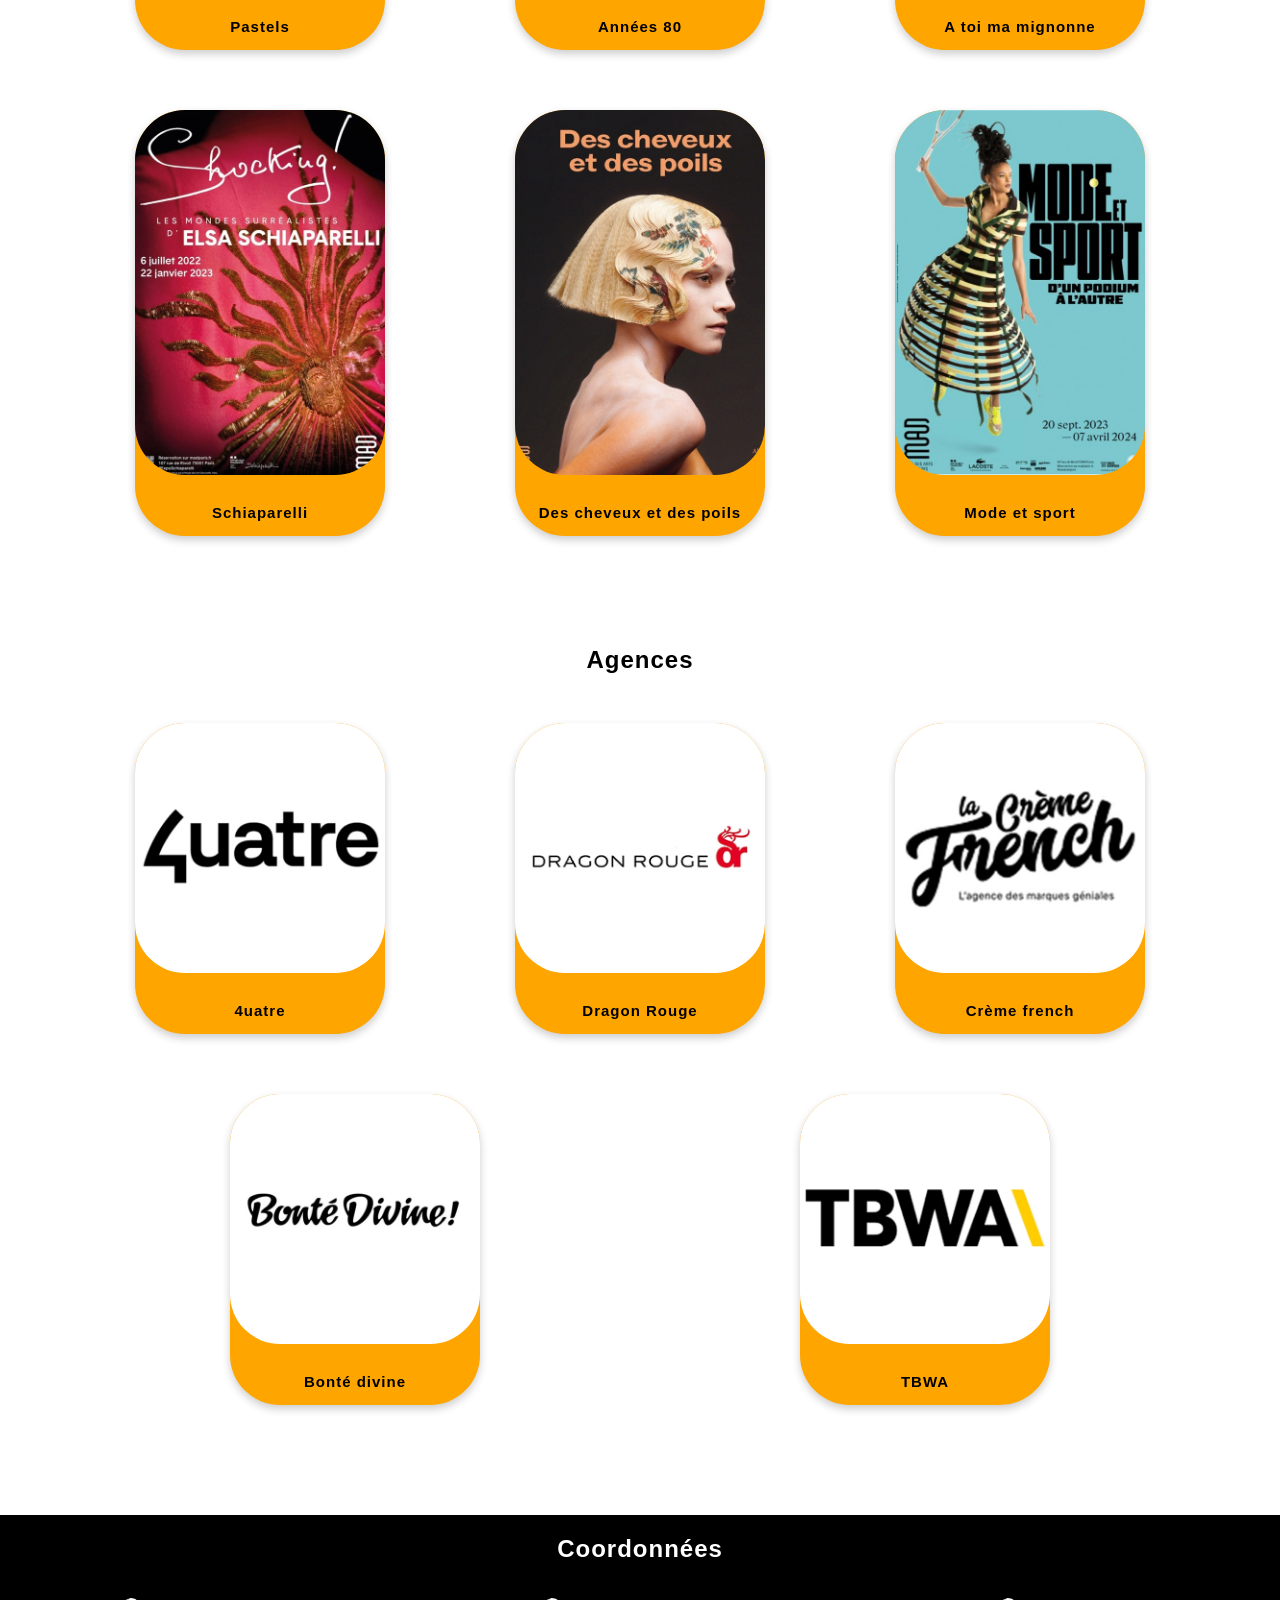
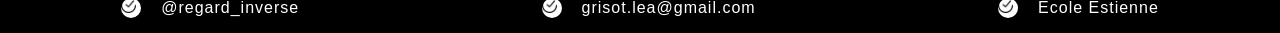
==== commit 9098a45e: "Header Margin" ====
--- a/index.html
+++ b/index.html
@@ -181,7 +181,5 @@
                     </div>
                 </div>
            </footer>
-            <!-- Your page content goes here -->
-            <div class="black-bar-bottom"></div>
     </body>
   </html>
--- a/Style.css
+++ b/Style.css
@@ -24,6 +24,7 @@
 }
 h2 {
     text-align: center;
+    margin-top: 80px;
 }
 .flex-items a {
     color: #ffffff;
@@ -78,17 +79,25 @@
     border-radius: 50px; 
 }
 
+.block h3 {
+    font-size: 15px;
+}
+
 /* Footer */
 
 .footer {
     color: #ffffff;
     background-color: #000000;
 }
+
+.footer h2 {
+    padding-top: 20px;
+    background-color: #000000;
+}
 .contacts-container {
     display: flex;
     justify-content: space-around;
     align-items: center;
-    padding: 40px;
 }
 
 .contact-item {
@@ -110,14 +119,6 @@
     color: #ffffff;
 }
 
-.black-bar-bottom {
-    background-color: #000000;
-    height: 30px;
-    width: 100%;
-    bottom: 0;
-    z-index: 999;
-}
-
 /* Responsive styling example */
 @media (max-width: 768px) {
     .content-container {
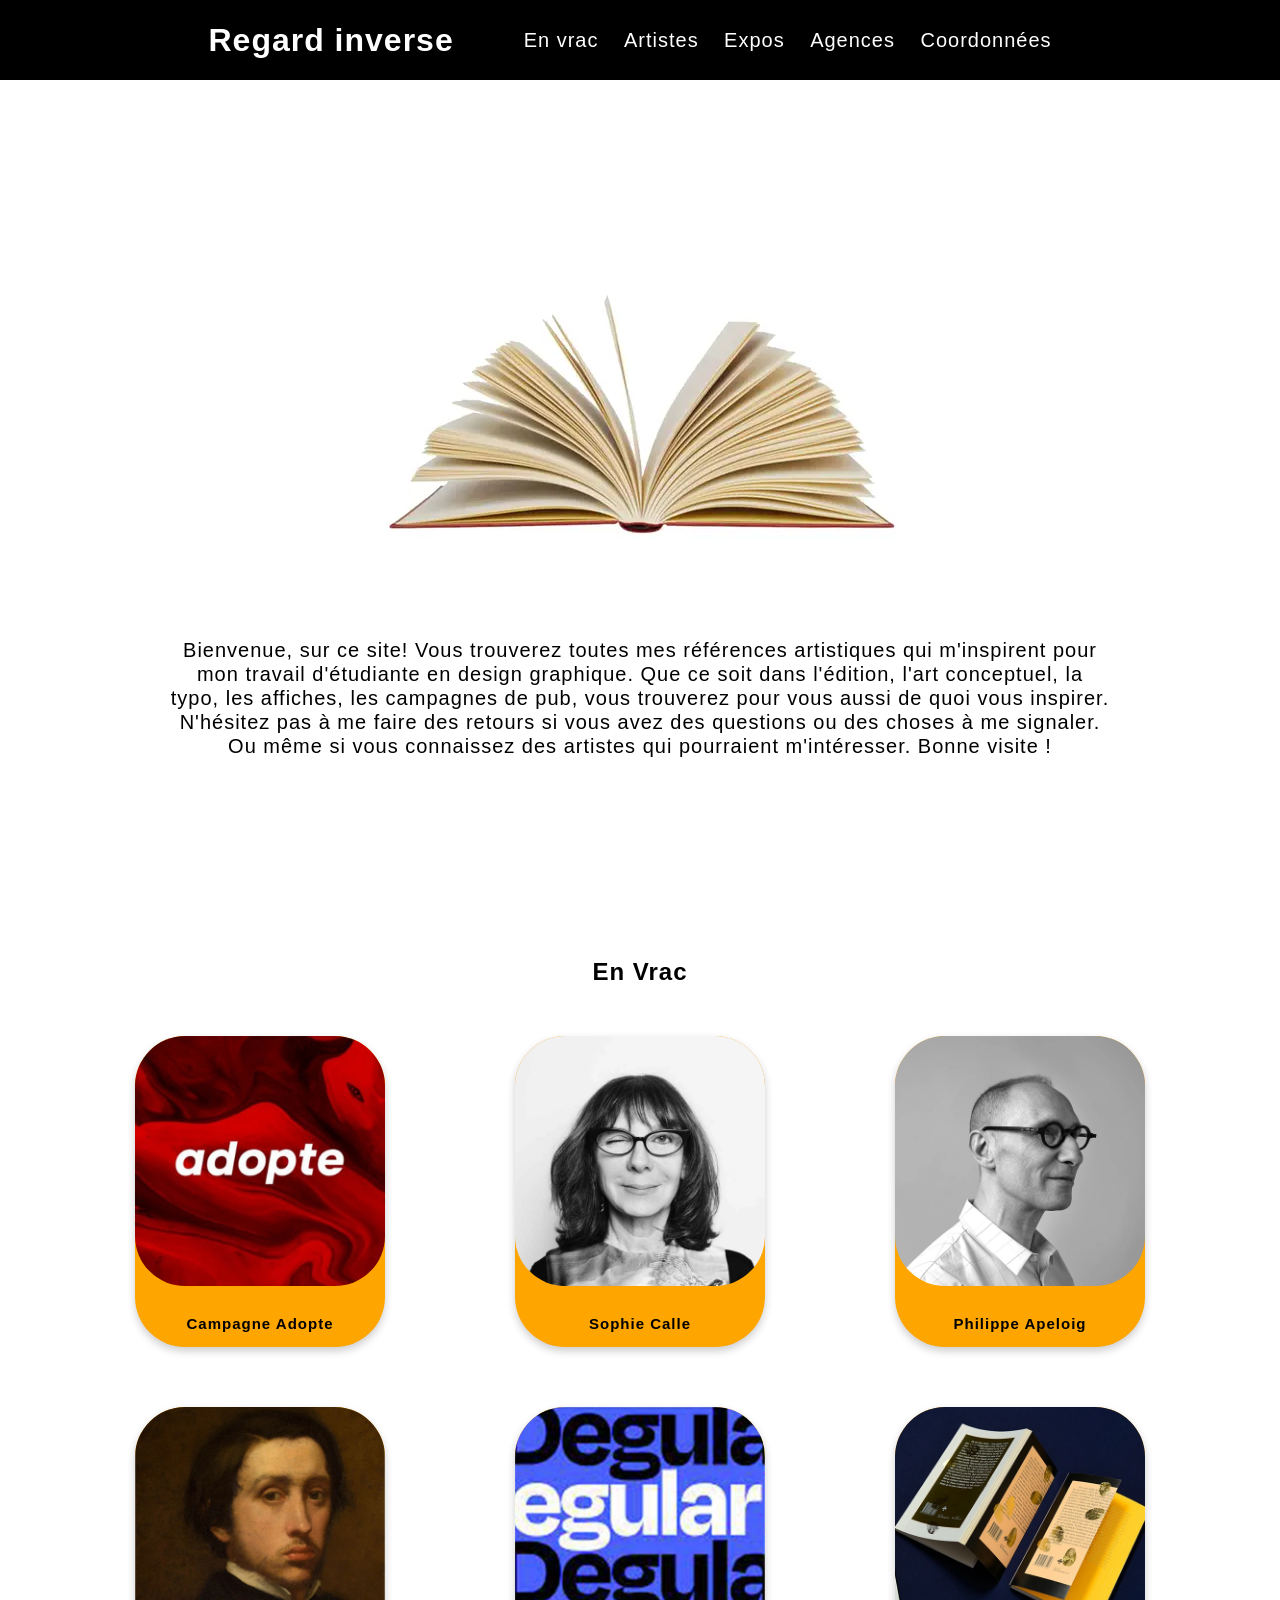
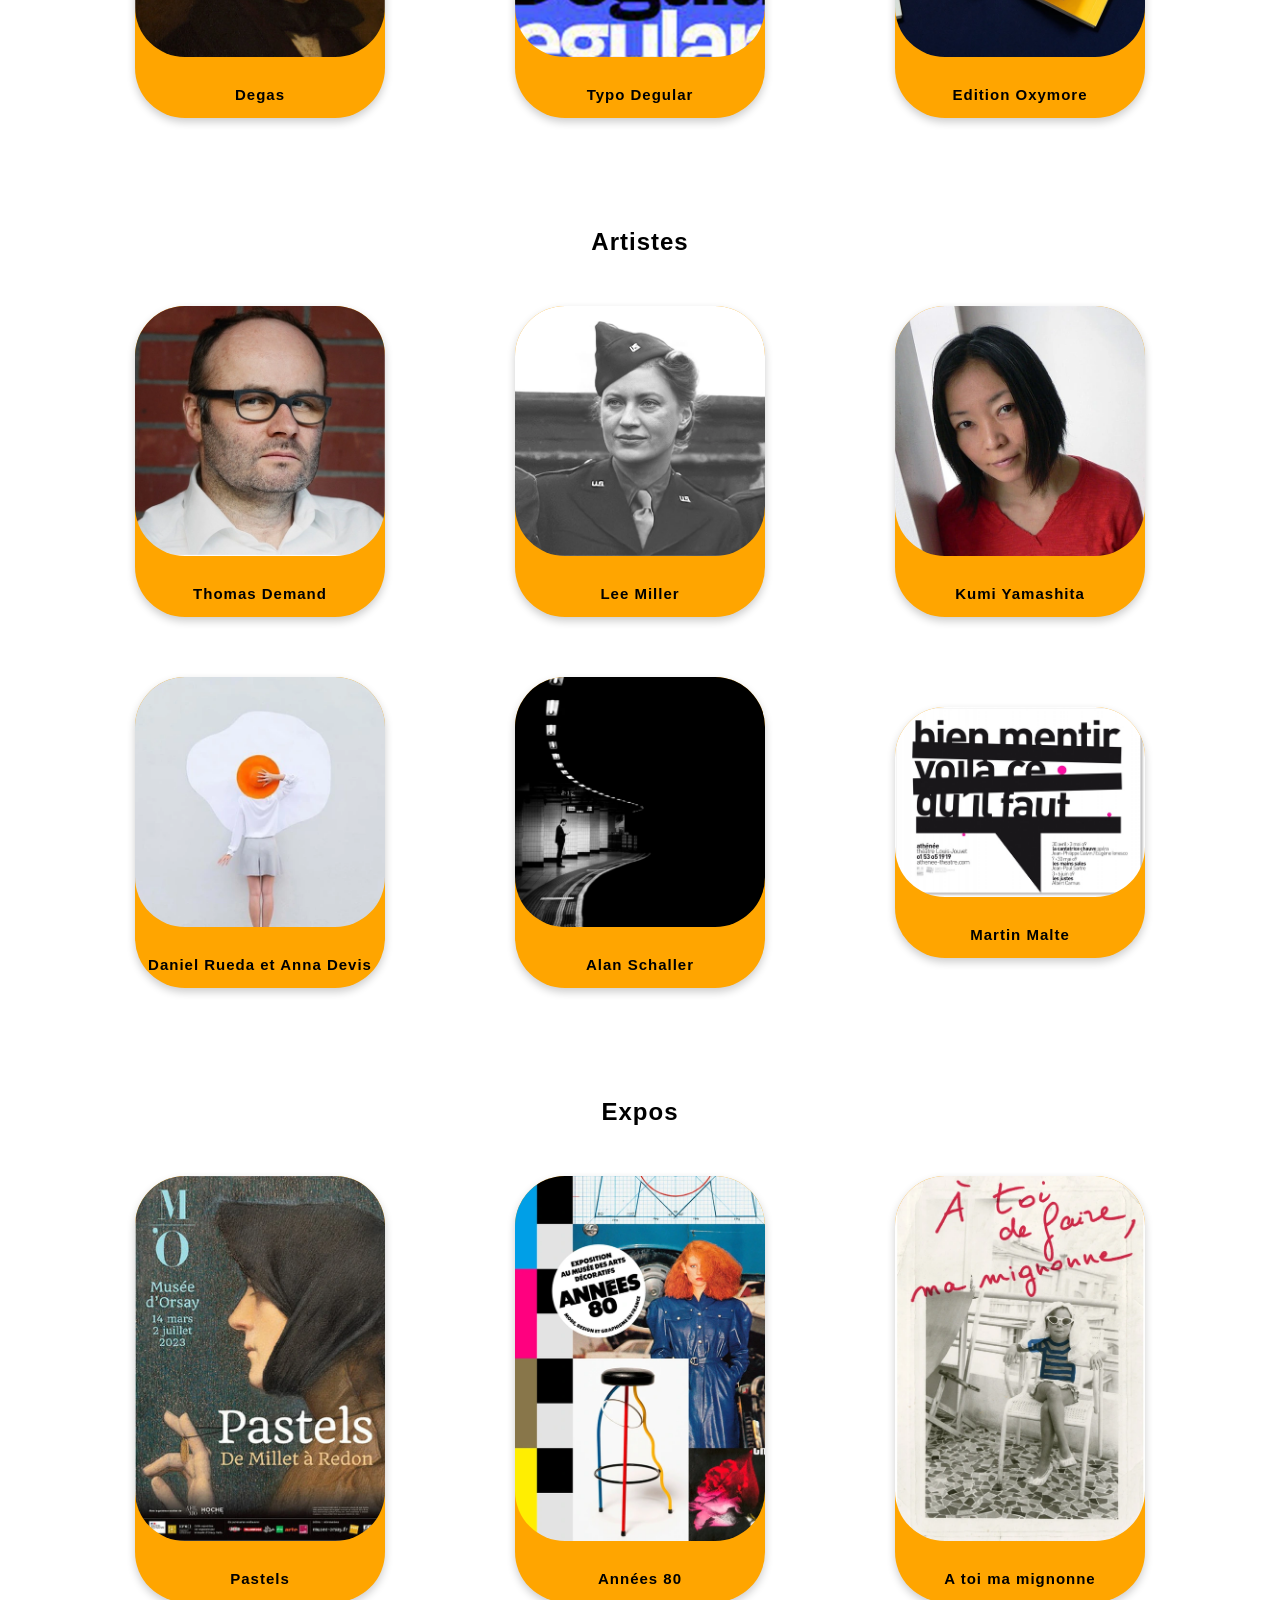
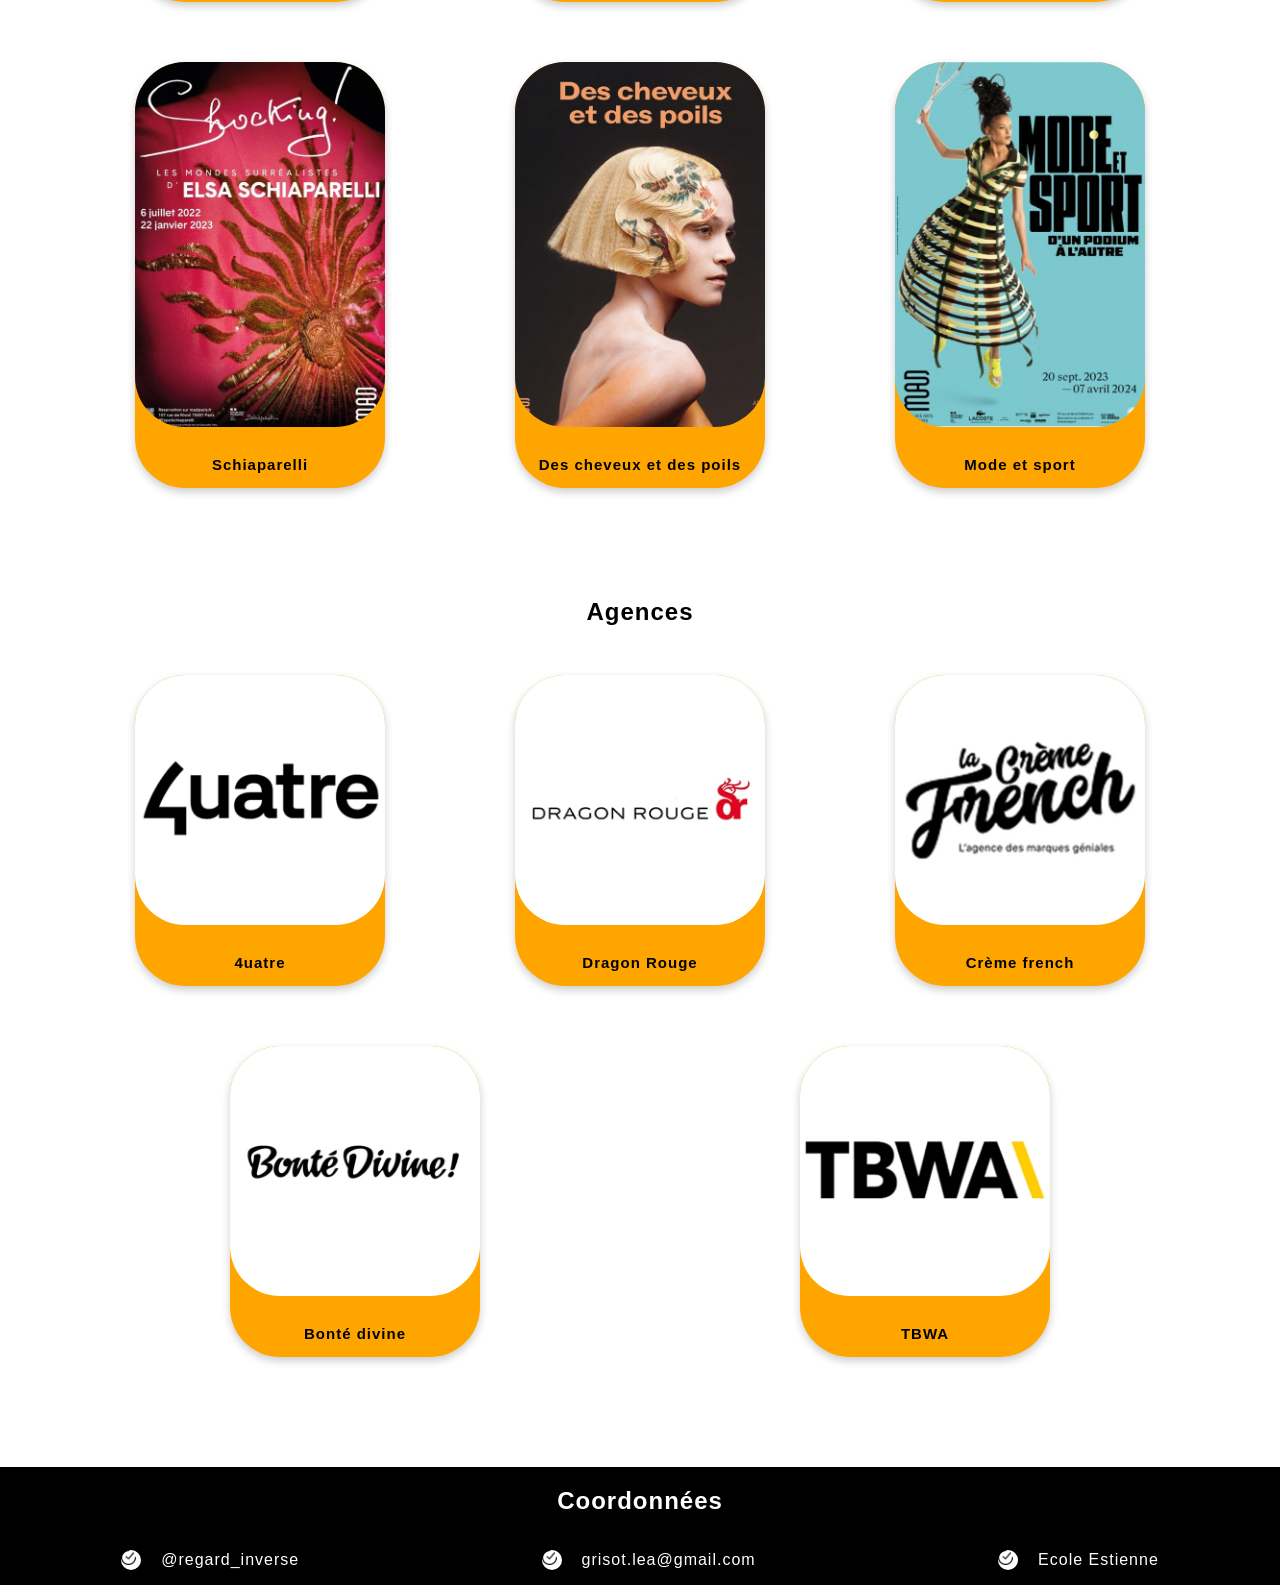
==== commit 8931eee5: "Add loader" ====
--- a/index.html
+++ b/index.html
@@ -6,8 +6,12 @@
         <title>Regard inverse</title>
         <link href="https://fonts.googleapis.com/css2?family=Kanit:wght@300&display=swap" rel="stylesheet">
         <link rel="stylesheet" type="text/css" href="Style.css">
+        <link rel="icon" href="image/tick.webp" alt="Checkmark" style="width: 15px; height: 15px;" type="image/logo">
     </head>
     <body>
+        <div class="load">
+            <span class="loader"></span>
+        </div>
         <div class="navbar">
             <div class="flex-items">
                 <h1>Regard inverse</h1>
--- a/Style.css
+++ b/Style.css
@@ -11,6 +11,88 @@
     display: none;
   }
 
+  /* Loader animation */
+:root {
+    --main-color: #ecf0f1;
+    --point-color: #555;
+    --size: 5px;
+  }
+.load {
+    background-color: var(--main-color);
+    width: 100%;
+    height: 100%;
+    position: fixed;
+    top: 0; left: 0;
+    display: flex;
+    align-items: center;
+    align-content: center; 
+    justify-content: center;  
+    z-index: 100000;
+    animation: loading 0s ease-in 3s forwards; 
+}
+.loader {
+    width: 48px;
+    height: 48px;
+    border-radius: 100%;
+    border: var(--size) solid var(--point-color);
+    margin: calc(var(--size)*2);
+  }
+  .loader::before , .loader::after{
+    content: '';
+    position: fixed;
+    left: 50%;
+    top: 50%;
+    transform: translate(-50% , -50%);
+    width: 48em;
+    height: 48em;
+    background-image:
+      radial-gradient(circle 10px, #99E2D0 100%, transparent 0),
+      radial-gradient(circle 10px, #99E2D0 100%, transparent 0),
+      radial-gradient(circle 10px, #99E2D0 100%, transparent 0),
+      radial-gradient(circle 10px, #99E2D0 100%, transparent 0),
+      radial-gradient(circle 10px, #99E2D0 100%, transparent 0),
+      radial-gradient(circle 10px, #99E2D0 100%, transparent 0),
+      radial-gradient(circle 10px, #99E2D0 100%, transparent 0),
+      radial-gradient(circle 10px, #99E2D0 100%, transparent 0);
+    background-position: 0em -18em, 0em 18em, 18em 0em, -18em 0em,
+                         13em -13em, -13em -13em, 13em 13em, -13em 13em;
+    background-repeat: no-repeat;
+    font-size: 0.5px;
+    border-radius: 50%;
+    animation: blast 1s ease-in infinite;
+  }
+  .loader::after {
+    font-size: 1px;
+    background: #99E2D0;
+    animation: bounce 1s ease-in infinite;
+  }
+  
+  @keyframes bounce {
+    0% , 100%{ font-size: 0.75px }
+    50% { font-size: 1.5px }
+  }
+  @keyframes blast {
+    0% , 40% {
+      font-size: 0.5px;
+    }
+    70% {
+      opacity: 1;
+      font-size: 4px;
+    }
+     100% {
+       font-size: 6px;
+      opacity: 0;
+    }
+  }
+  @keyframes loading {
+    to {
+        width:0;
+        height:0;
+        visibility: hidden;
+    }
+}
+
+/* Navbar */
 .navbar {
     display: flex;
     align-items: center;
@@ -48,7 +130,7 @@
     font-size: 20px;
     line-height: 1.2;
     text-align: center;
-    padding: 0px 100px;
+    padding: 0px 0px;
 }
 
 #vrac, #artistes {
@@ -120,21 +202,32 @@
 }
 
 /* Responsive styling example */
-@media (max-width: 768px) {
-    .content-container {
+@media (max-width: 875px) {
+    .navbar {
+        display: flex;
         flex-direction: column;
-    }
-
-    .text-container,
-    .photo-container {
-        flex: 1;
-    }
-
-    .blocks-container {
+        height: 150px;
+    }
+    h1 {
+        margin-right: 0px;
+    }
+    .flex-items a {    
+        margin: 5px;
+    }
+    .container {
+        margin: 10px;
+    }
+    .livre-container {
+        padding: 30px;
+    }
+    .livre-container p {
+        padding: 10px;
+    } 
+    
+    /* Footer */
+    .contacts-container {
+        display: flex;
         flex-direction: column;
-    }
-
-    .block {
-        width: 100%;
-    }
-}
+        justify-content: center;
+    }
+}
